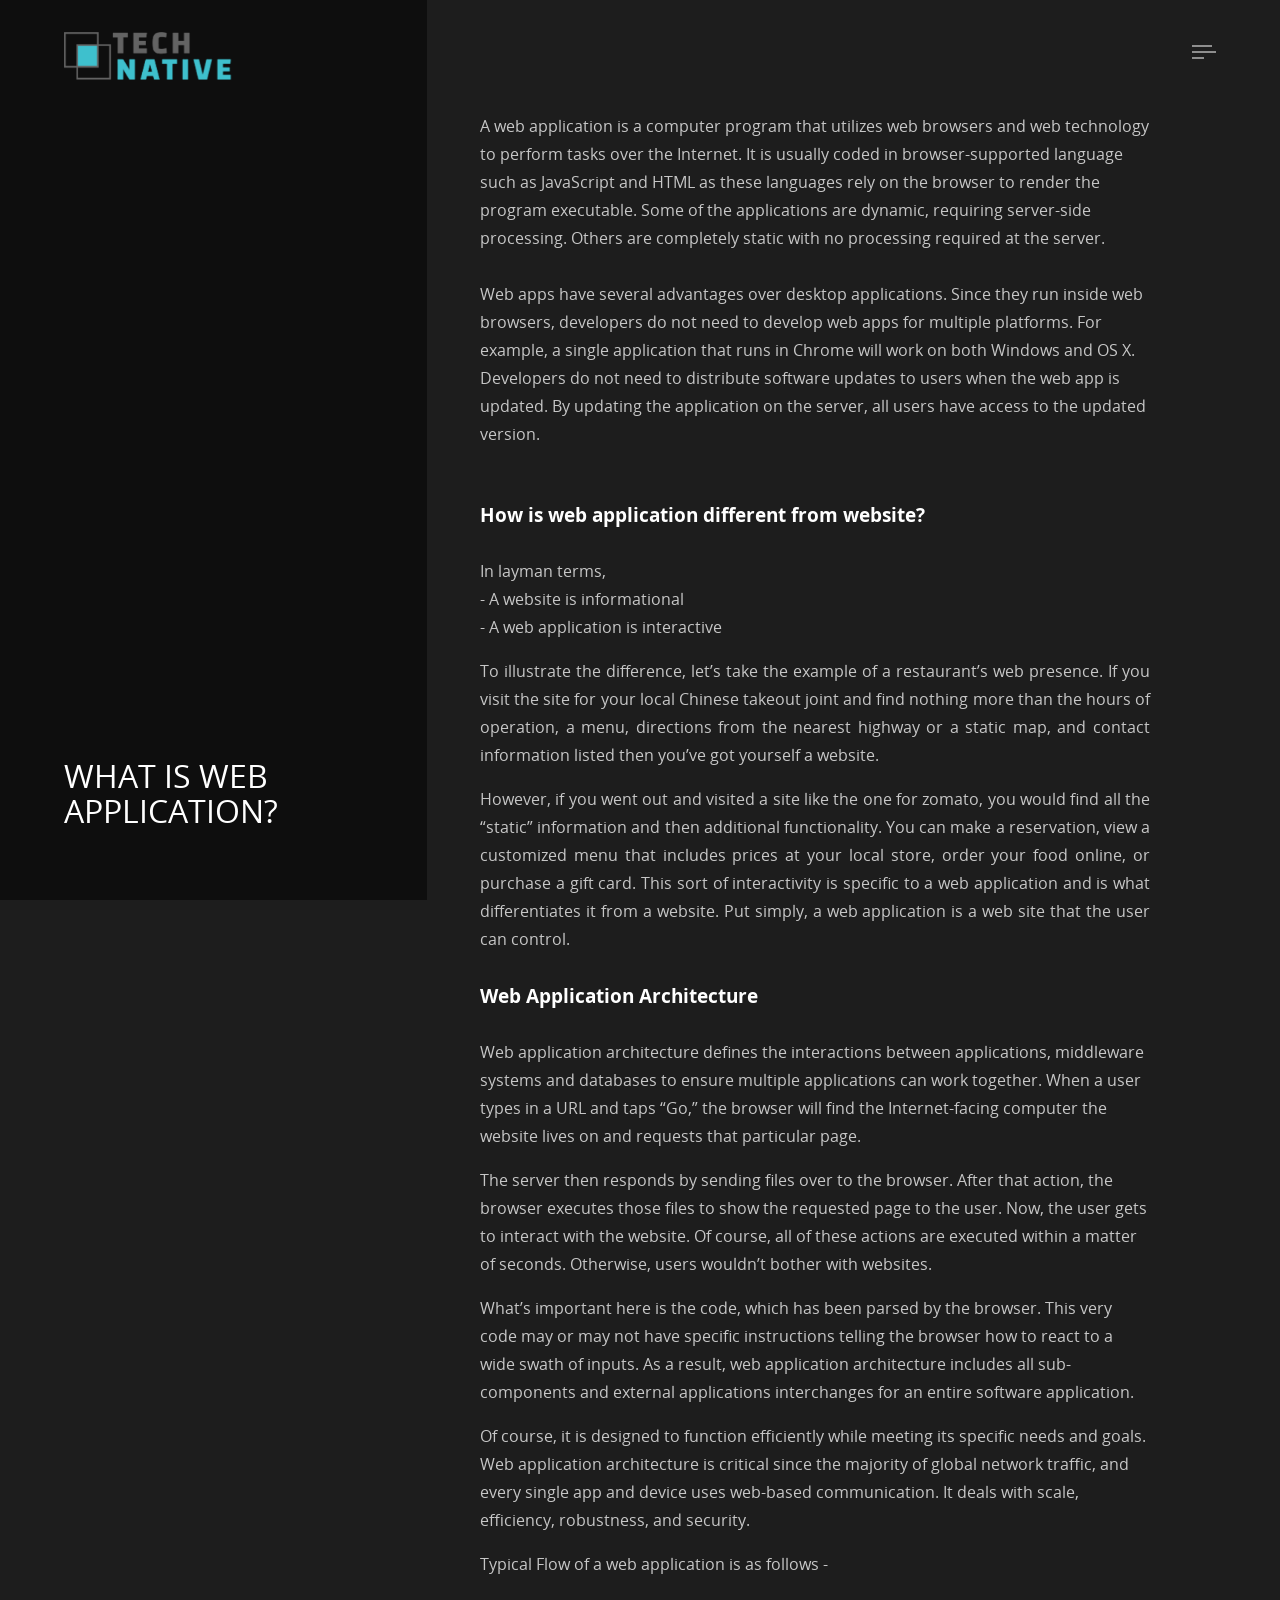
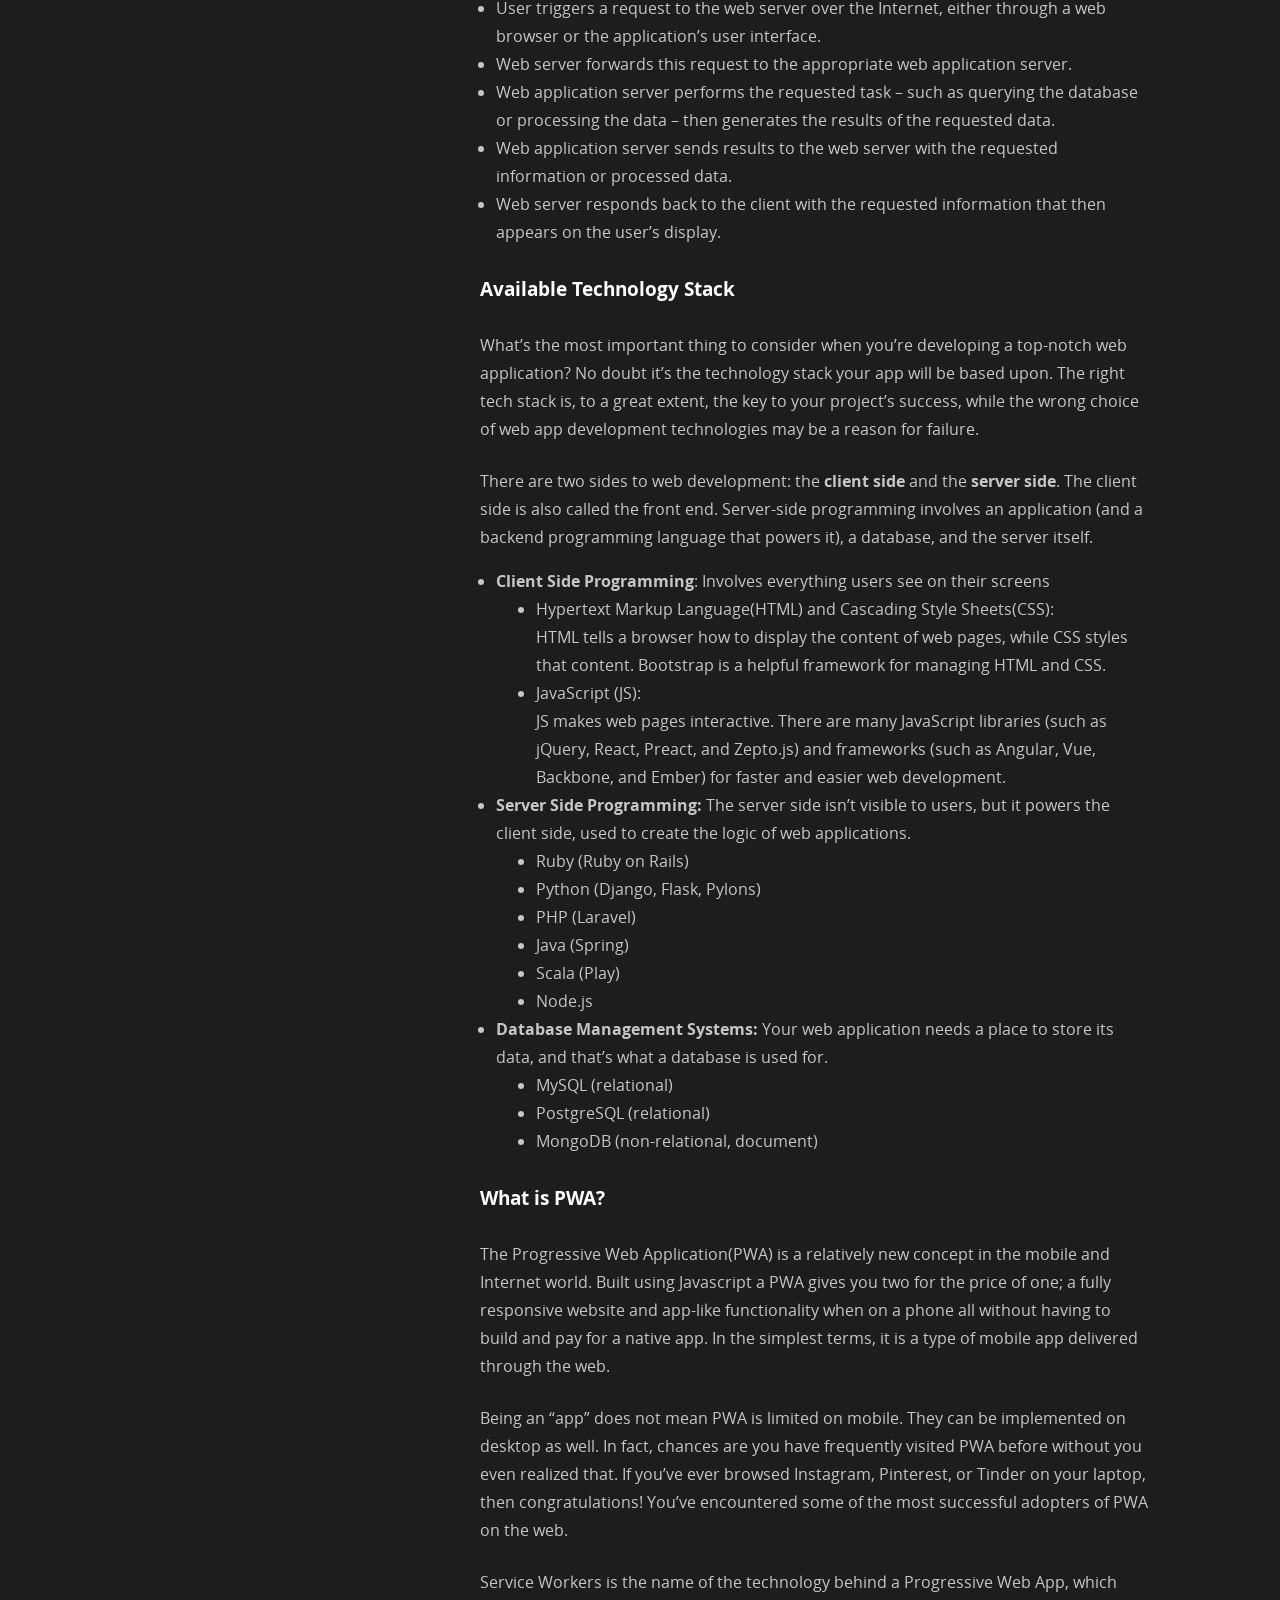
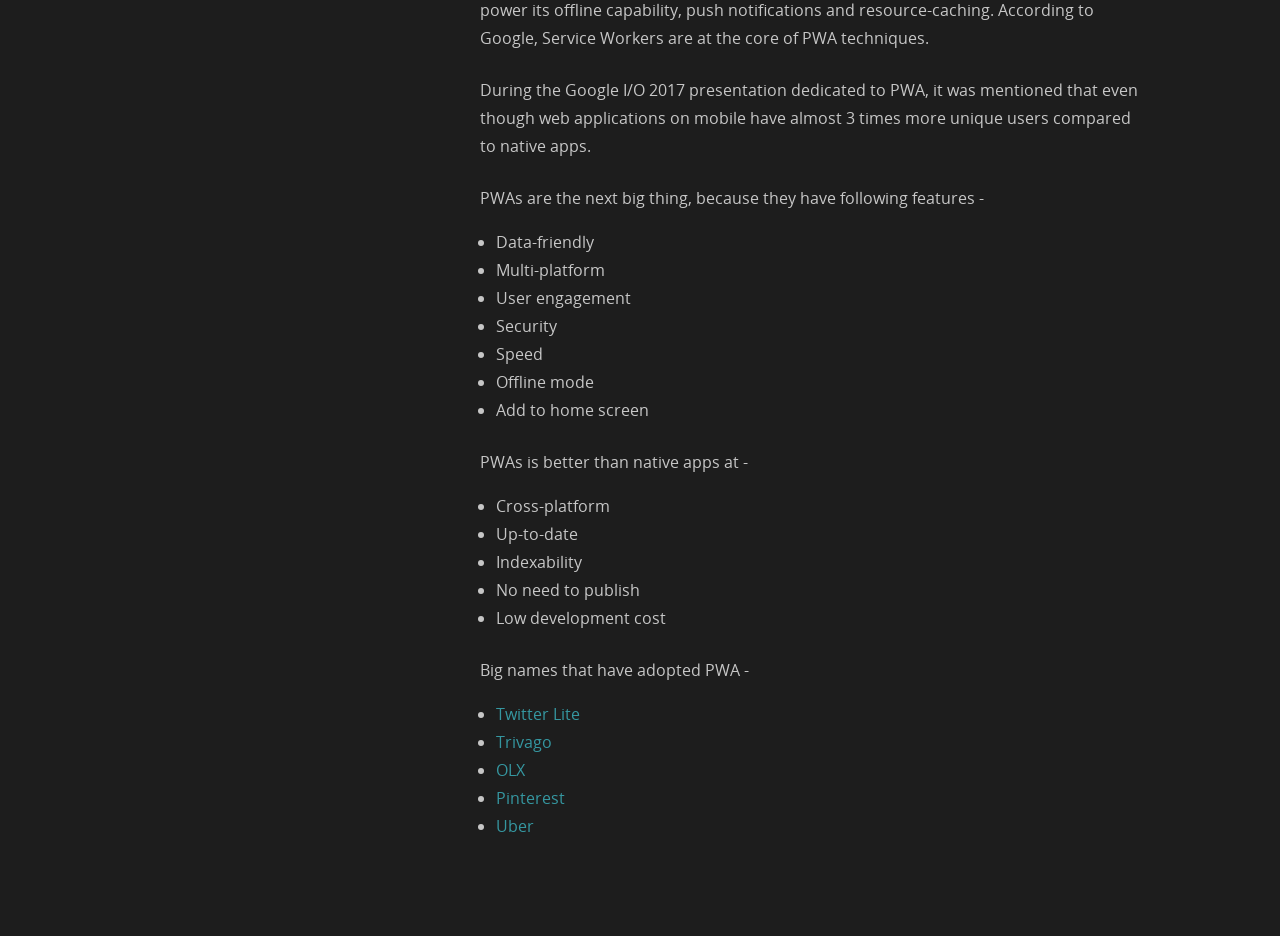
==== blog.html @ 61de02d7 "blog added. other css changes done" ====
<!doctype html>
<!--
Website By Miradontsoa / MiVFX
http://twitter.com/miradontsoa
http://miradontsoa.com
-->

<html class="no-js" lang="en">

<head>
  <meta http-equiv="content-type" content="text/html; charset=UTF-8">

  <!-- Page Title Here -->
  <title>TECHNATIVE</title>

  <!-- Meta -->
  <!-- Page Description Here -->
  <meta name="description" content="A beautiful and creative portfolio template. It is mobile friend (responsive) and comes with smooth animations">

  <!-- Disable screen scaling-->
  <meta name="viewport" content="width=device-width, user-scalable=no, initial-scale=1, maximum-scale=1, user-scalable=0">

  <!-- Twitter Meta -->
  <meta name="twitter:site" content="@miradontsoa">
  <meta name="twitter:creator" content="@miradontsoa">
  <meta name="twitter:card" content="summary">
  <meta name="twitter:title" content="Page Title">
  <meta name="twitter:description" content="Description of the page">
  <meta name="twitter:image" content="/img/bg-default.jpg">

  <!-- Facebook Meta -->
  <meta property="og:url" content="your website url here">
  <meta property="og:title" content="Page Title">
  <meta property="og:description" content="Description of the page">
  <meta property="og:type" content="website">
  <meta property="og:image" content="/img/bg-default.jpg">
  <meta property="og:image:secure_url" content="/img/bg-default.jpg">
  <meta property="og:image:type" content="image/jpg">
  <meta property="og:image:width" content="1200">
  <meta property="og:image:height" content="630">

  <!-- Place favicon.ico and apple-touch-icon(s) in the root directory -->
  <link rel="shortcut icon" href="img/favicon.ico" type="image/x-icon" />

  <!-- Web fonts and Web Icons -->
  <link rel="stylesheet" href="./fonts/opensans/stylesheet.css">
  <link rel="stylesheet" href="./fonts/bebas/stylesheet.css">
  <link rel="stylesheet" href="./fonts/ionicons.min.css">
  <link rel="stylesheet" href="./fonts/font-awesome.min.css">

  <!-- Vendor CSS style -->
  <link rel="stylesheet" href="./css/pageloader.css">

  <!-- Uncomment below to load individualy vendor CSS -->
  <link rel="stylesheet" href="./css/bootstrap.min.css">
  <link rel="stylesheet" href="./js/vendor/swiper.min.css">
  <link rel="stylesheet" href="./js/vendor/jquery.fullpage.min.css">
  <link rel="stylesheet" href="./js/vegas/vegas.min.css">

  <!-- Main CSS files -->
  <link rel="stylesheet" href="./css/main.css">

  <!-- add alt layout here -->
  <link rel="stylesheet" href="./css/style-default.css">

  <script src="./js/vendor/modernizr-2.7.1.min.js"></script>
</head>

<body id="menu" class="body-item">
  <!--[if lt IE 8]>
            <p class="browsehappy">You are using an <strong>outdated</strong> browser. Please <a href="http://browsehappy.com/">upgrade your browser</a> to improve your experience.</p>
        <![endif]-->

  <!-- Page Loader : just comment these lines to remove it -->
  <div class="page-loader" id="page-loader">
    <div>
      <div class="icon ion-spin"></div>
      <p>loading</p>
    </div>
  </div>

  <!-- BEGIN OF site header Menu -->
  <header class="page-header navbar page-header-alpha scrolled-white menu-right topmenu-right">

    <!-- Begin of menu icon toggler -->
    <button class="navbar-toggler site-menu-icon" id="navMenuIcon">
      <!-- Available class : menu-icon-dot / menu-icon-thick /menu-icon-random -->
      <span class="menu-icon menu-icon-random">
        <span class="bars">
          <span class="bar1"></span>
          <span class="bar2"></span>
          <span class="bar3"></span>
        </span>
      </span>
    </button>
    <!-- End of menu icon toggler -->

    <!-- Begin of logo/brand -->
    <a class="navbar-brand" href="index.html">
      <span class="logo">
        <img class="light-logo" src="img/logo.png" alt="Logo">
      </span>
      <!-- <span class="text">
        <span class="line">Simpleux</span>
        <span class="line sub">Portfolio Template</span>
      </span> -->
    </a>
    <!-- End of logo/brand -->

    <!-- begin of menu wrapper -->
    <div class="all-menu-wrapper" id="navbarMenu">
      <!-- Begin of top menu -->
      <!-- <nav class="navbar-topmenu"> -->
        <!-- Begin of CTA Actions, & Icons menu -->
        <!-- <ul class="navbar-nav navbar-nav-actions">
          <li class="nav-item">
            <a class="btn btn-outline-white btn-round" target="_blank" href="https://themeforest.net/item/simpleux-beautiful-creative-website-template-for-agency-business-and-portfolio/20863111">
              Buy Now
            </a>
          </li>
        </ul> -->
        <!-- End of CTA & Icons menu -->
      <!-- </nav> -->
      <!-- End of top menu -->

      <!-- Begin of hamburger mainmenu menu -->
      <nav class="navbar-mainmenu">
        <ul class="navbar-nav mr-auto">
          <li class="nav-item active">
            <a class="nav-link" href="index.html#home">Home
              <span class="sr-only">(current)</span>
            </a>
          </li>
          <li class="nav-item">
            <a class="nav-link" href="index.html#whoWeAre">Who We Are</a>
          </li>
          <li class="nav-item">
            <a class="nav-link" href="index.html#whatWeDo">What We Do</a>
          </li>
          <li class="nav-item">
            <a class="nav-link" href="index.html#howItWorks">How I.T. Works</a>
          </li>
          <li class="nav-item">
            <a class="nav-link" href="index.html#contact">Contact</a>
          </li>
        </ul>
      </nav>
      <!-- End of hamburger mainmenu menu -->

      <!-- Begin of sidebar nav menu params class: text-only / icon-only-->
      <!-- <nav class="navbar-sidebar icon-only">
        <ul class="navbar-nav" id="qmenu">
          <li class="nav-item" data-menuanchor="home">
            <a href="./index.html#home">
              <i class="icon ion-ios-home-outline"></i>
              <span class="txt">Home</span>
            </a>
          </li>
          <li class="nav-item" data-menuanchor="whoWeAre">
            <a href="./index.html#whoWeAre">
              <i class="icon ion-ios-information-outline"></i>
              <span class="txt">About</span>
            </a>
          </li>
          <li class="nav-item" data-menuanchor="whoWeAre">
            <a href="./index.html#contact">
              <i class="icon ion-ios-telephone-outline"></i>
              <span class="txt">Contact</span>
            </a>
          </li>
        </ul>
      </nav> -->
      <!-- End of sidebar nav menu -->
    </div>
    <!-- end of menu wrapper -->

  </header>
  <!-- END OF site header Menu-->

  <!-- BEGIN OF page main content -->
  <main class="page-main page-fullpage main-anim" id="itempage">

    <!-- Begin of list two side 1 section -->
    <div class="section section-twoside fp-auto-height-responsive section-item" data-section="item-alpha">
      <div class="section-cover-tier mask-black" style="background-image:url('./img/items/what_we_do.jpg')">
        <div style="z-index: 1;height: 100%;width: 100%;position: absolute;top: 0px;left: 0px;background: rgba(0, 0, 0, 0.5);">
          <div class="cover-content">
            <div class="title-desc">
              <h2 class="display-4 display-title" style="font-size:2rem; font-weight:initial; color:#ffffff">WHAT IS
                 WEB APPLICATION?</h2>
              <!-- <p>A Bootstrap 4 based UI kit framework. Use it to build modern and beautiful -->
                <!-- websites easily.</p> -->
            </div>
          </div>
        </div>
      </div>
      <!-- Begin of section wrapper -->
      <div class="section-wrapper largewidth">

        <!-- text or illustration order are manipulated via Bootstrap order-md-1, order-md-2 class -->


        <!-- begin of item -->
        <div class="item row">
          <!-- margi reservation -->
          <div class="col-12 col-md-4">
          </div>

          <!-- begin of text content -->
          <div class="col-12 col-md-8 center-vh">
            <!-- content -->
            <div class="section-content anim scrollable">

              <article class="article article-light">
                <div class="article-content">
                  <div class="wrapper">
                    <p>
                      A web application is a computer program that utilizes web browsers and web technology to perform tasks over the Internet. It is usually coded in browser-supported language such as JavaScript and HTML as these languages rely on the browser to render the program executable. Some of the applications are dynamic, requiring server-side processing. Others are completely static with no processing required at the server.<br/>
                      <br/>
                      Web apps have several advantages over desktop applications. Since they run inside web browsers, developers do not need to develop web apps for multiple platforms. For example, a single application that runs in Chrome will work on both Windows and OS X. Developers do not need to distribute software updates to users when the web app is updated. By updating the application on the server, all users have access to the updated version.
                      <!-- Let us be the clear partner of choice for your IT needs. -->
                      <!-- TechNative strives to help businesses drive revenues and reduce costs by becoming an extension of your team.<br/> -->
                      <!-- By adopting your Goals and providing you with complete Transparency, you have the right team at your side to accomplish your Business Objectives in a marketplace that is increasingly reliant on technology. -->
                    </p>
                    <!-- begin of illustation -->
                    <div class="item row justify-content-between mt-4">
                      <!-- img-frame-normal demo
                      <div class="col-12 center-vh">
                        <div class="section-content anim">
                          <div class="images text-center">
                            <div class="img-frame-normal">
                              <div class="img-1">
                                <img class="img" src="img/items/webApplication.png" alt="Image">
                              </div>
                            </div>
                          </div>
                        </div>
                      </div> -->

                    </div>
                    <!-- end of illustation -->

                    <h2 style="font-size:1.2rem;font-weight:bold;">How is web application different from website?</h2>
                    <div style="text-align:justify">
                      <p>
                        In layman terms,<br/>
                          - A website is informational<br/>
                          - A web application is interactive
                      </p>
                      <p>
                        To illustrate the difference, let’s take the example of a restaurant’s web presence. If you visit the site for your local Chinese takeout joint and find nothing more than the hours of operation, a menu, directions from the nearest highway or a static map, and contact information listed then you’ve got yourself a website.
                      </p>
                      <p>
                        However, if you went out and visited a site like the one for zomato, you would find all the “static” information and then additional functionality. You can make a reservation, view a customized menu that includes prices at your local store, order your food online, or purchase a gift card. This sort of interactivity is specific to a web application and is what differentiates it from a website. Put simply, a web application is a web site that the user can control.
                      </p>
                    </div>

                    <h2 style="font-size:1.2rem;font-weight:bold;">Web Application Architecture</h2>
                    <p class="m-t-0">
                      Web application architecture defines the interactions between applications, middleware systems and databases to ensure multiple applications can work together. When a user types in a URL and taps “Go,” the browser will find the Internet-facing computer the website lives on and requests that particular page.
                    </p>
                    <p class="m-t-0">
                      The server then responds by sending files over to the browser. After that action, the browser executes those files to show the requested page to the user. Now, the user gets to interact with the website. Of course, all of these actions are executed within a matter of seconds. Otherwise, users wouldn’t bother with websites.
                    </p>
                    <p class="m-t-0">
                      What’s important here is the code, which has been parsed by the browser. This very code may or may not have specific instructions telling the browser how to react to a wide swath of inputs. As a result, web application architecture includes all sub-components and external applications interchanges for an entire software application.
                    </p>
                    <p class="m-t-0">
                      Of course, it is designed to function efficiently while meeting its specific needs and goals. Web application architecture is critical since the majority of global network traffic, and every single app and device uses web-based communication. It deals with scale, efficiency, robustness, and security.
                    </p>
                    <p class="m-t-0">
                      Typical Flow of a web application is as follows -<br/>
                      <ul>
                        <li>User triggers a request to the web server over the Internet, either through a web browser or the application’s user interface.</li>
                        <li>Web server forwards this request to the appropriate web application server.</li>
                        <li>Web application server performs the requested task – such as querying the database or processing the data – then generates the results of the requested data.</li>
                        <li>Web application server sends results to the web server with the requested information or processed data.</li>
                        <li>Web server responds back to the client with the requested information that then appears on the user’s display.</li>
                      </ul>
                    </p>
                    <h2 style="font-size:1.2rem;font-weight:bold;">Available Technology Stack</h2>
                    <p>
                      What’s the most important thing to consider when you’re developing a top-notch web application? No doubt it’s the technology stack your app will be based upon. The right tech stack is, to a great extent, the key to your project’s success, while the wrong choice of web app development technologies may be a reason for failure.
                    </p>
                    <p>
                      There are two sides to web development: the <span style="font-weight:bold">client side</span> and the <span style="font-weight:bold">server side</span>. The client side is also called the front end. Server-side programming involves an application (and a backend programming language that powers it), a database, and the server itself.
                      <ul>
                        <li><span style="font-weight:bold;">Client Side Programming</span>: Involves everything users see on their screens
                          <ol>
                            <li>Hypertext Markup Language(HTML) and Cascading Style Sheets(CSS):<br/>
                              HTML tells a browser how to display the content of web pages, while CSS styles that content. Bootstrap is a helpful framework for managing HTML and CSS.
                            </li>
                            <li>JavaScript (JS):<br/>
                              JS makes web pages interactive. There are many JavaScript libraries (such as jQuery, React, Preact, and Zepto.js) and frameworks (such as Angular, Vue, Backbone, and Ember) for faster and easier web development.
                            </li>
                          </ol>
                        </li>
                        <li><span style="font-weight:bold;">Server Side Programming:</span> The server side isn’t visible to users, but it powers the client side, used to create the logic of web applications.
                          <ol>
                            <li>Ruby (Ruby on Rails)</li>
                            <li>Python (Django, Flask, Pylons)</li>
                            <li>PHP (Laravel)</li>
                            <li>Java (Spring)</li>
                            <li>Scala (Play)</li>
                            <li>Node.js</li>
                          </ol>
                        </li>
                        <li><span style="font-weight:bold;">Database Management Systems: </span>Your web application needs a place to store its data, and that’s what a database is used for.
                          <ol>
                            <li>MySQL (relational)</li>
                            <li>PostgreSQL (relational)</li>
                            <li>MongoDB (non-relational, document)</li>
                          </ol>
                        </li>
                      </ul>
                    </p>
                    <h2 style="font-size:1.2rem;font-weight:bold;">What is PWA?</h2>
                    <p>
                      The Progressive Web Application(PWA) is a relatively new concept in the mobile and Internet world. Built using Javascript a PWA gives you two for the price of one; a fully responsive website and app-like functionality when on a phone all without having to build and pay for a native app. In the simplest terms, it is a type of mobile app delivered through the web.
                    </p>
                    <p>
                      Being an “app” does not mean PWA is limited on mobile. They can be implemented on desktop as well. In fact, chances are you have frequently visited PWA before without you even realized that. If you’ve ever browsed Instagram, Pinterest, or Tinder on your laptop, then congratulations! You’ve encountered some of the most successful adopters of PWA on the web.
                    </p>
                    <p>
                      Service Workers is the name of the technology behind a Progressive Web App, which power its offline capability, push notifications and resource-caching. According to Google, Service Workers are at the core of PWA techniques.
                    </p>
                    <p>
                      During the Google I/O 2017 presentation dedicated to PWA, it was mentioned that even though web applications on mobile have almost 3 times more unique users compared to native apps.
                    </p>
                    <p>PWAs are the next big thing, because they have following features -
                      <ul>
                        <li>Data-friendly</li>
                        <li>Multi-platform</li>
                        <li>User engagement</li>
                        <li>Security</li>
                        <li>Speed</li>
                        <li>Offline mode</li>
                        <li>Add to home screen</li>
                      </ul>
                    </p>
                    <p>PWAs is better than native apps at -
                      <ul>
                        <li>Cross-platform</li>
                        <li>Up-to-date</li>
                        <li>Indexability</li>
                        <li>No need to publish</li>
                        <li>Low development cost</li>
                      </ul>
                    </p>
                    <p>Big names that have adopted PWA -
                      <ul>
                        <li><a target="_blank" href="http://mobile.twitter.com/">Twitter Lite</li>
                        <li><a target="_blank" href="https://trivago.com/">Trivago</li>
                        <li><a target="_blank" href="https://m.olx.com/">OLX</li>
                        <li><a target="_blank" href="https://pinterest.com/">Pinterest</li>
                        <li><a target="_blank" href="https://m.uber.com/">Uber</li>
                      </ul>
                    </p>
                  </div>
                </div>
              </article>

            </div>
          </div>
          <!-- end of text content -->
        </div>
        <!-- end of item -->

      </div>
      <!-- End of section wrapper -->
    </div>
    <!-- End of list two side 1 section -->
  </main>
  <!-- END OF page main content -->



  <!-- scripts -->
  <!-- All Javascript plugins goes here -->
  <script src="./js/vendor/jquery-1.12.4.min.js"></script>

  <!-- All vendor scripts -->
  <script src="./js/vendor/scrolloverflow.min.js"></script>
  <script src="./js/vendor/all.js"></script>
  <script src="./js/particlejs/particles.min.js"></script>

  <!-- Countdown script -->
  <script src="./js/jquery.downCount.js"></script>

  <!-- Form script -->
  <script src="./js/form_script.js"></script>

  <!-- Javascript main files -->
  <script src="./js/main.js"></script>


</body>

</html>
---- fonts/opensans/stylesheet.css ----
/*OpenSans Font*/

@font-face {
    font-family: 'Opensans';
    src: url('OpenSans-Bold-webfont.eot');
    src: url('OpenSans-Bold-webfont.eot?#iefix') format('embedded-opentype'),
         url('OpenSans-Bold-webfont.woff') format('woff'),
         url('OpenSans-Bold-webfont.ttf') format('truetype'),
         url('OpenSans-Bold-webfont.svg#open_sansbold') format('svg');
    font-weight: bold;
    font-style: normal;
}


@font-face {
    font-family: 'Opensans';
    src: url('opensans-light-webfont.eot');
    src: url('opensans-light-webfont.eot?#iefix') format('embedded-opentype'),
         url('opensans-light-webfont.woff') format('woff'),
         url('opensans-light-webfont.ttf') format('truetype'),
         url('opensans-light-webfont.svg#open_sanslight') format('svg');
    font-weight: 300;
    font-style: normal;

}
@font-face {
    font-family: 'Open Sans';
    src: url('opensans-regular-webfont.eot');
    src: url('opensans-regular-webfont.eot?#iefix') format('embedded-opentype'),
         url('opensans-regular-webfont.woff') format('woff'),
         url('opensans-regular-webfont.ttf') format('truetype'),
         url('opensans-regular-webfont.svg#open_sansregular') format('svg');
    font-weight: normal;
    font-style: normal;
}

@font-face {
    font-family: 'Open Sans';
    src: url('opensans-light-webfont.eot');
    src: url('opensans-light-webfont.eot?#iefix') format('embedded-opentype'),
         url('opensans-light-webfont.woff') format('woff'),
         url('opensans-light-webfont.ttf') format('truetype'),
         url('opensans-light-webfont.svg#open_sanslight') format('svg');
    font-weight: 300;
    font-style: normal;

}
@font-face {
    font-family: 'Open Sans';
    src: url('opensans-regular-webfont.eot');
    src: url('opensans-regular-webfont.eot?#iefix') format('embedded-opentype'),
         url('opensans-regular-webfont.woff') format('woff'),
         url('opensans-regular-webfont.ttf') format('truetype'),
         url('opensans-regular-webfont.svg#open_sansregular') format('svg');
    font-weight: normal;
    font-style: normal;
}
@font-face {
    font-family: 'Open Sans';
    src: url('OpenSans-Bold-webfont.eot');
    src: url('OpenSans-Bold-webfont.eot?#iefix') format('embedded-opentype'),
         url('OpenSans-Bold-webfont.woff') format('woff'),
         url('OpenSans-Bold-webfont.ttf') format('truetype'),
         url('OpenSans-Bold-webfont.svg#open_sansbold') format('svg');
    font-weight: bold;
    font-style: normal;
}

/*
@font-face {
    font-family: 'OpenSans';
    src: url('opensans-light-webfont.eot');
    src: url('opensans-light-webfont.eot?#iefix') format('embedded-opentype'),
         url('opensans-light-webfont.woff') format('woff'),
         url('opensans-light-webfont.ttf') format('truetype'),
         url('opensans-light-webfont.svg#open_sanslight') format('svg');
    font-weight: 100;
    font-style: normal;

}

@font-face {
    font-family: 'OpenSans';
    src: url('opensans-regular-webfont.eot');
    src: url('opensans-regular-webfont.eot?#iefix') format('embedded-opentype'),
         url('opensans-regular-webfont.woff') format('woff'),
         url('opensans-regular-webfont.ttf') format('truetype'),
         url('opensans-regular-webfont.svg#open_sansregular') format('svg');
    font-weight: normal;
    font-style: normal;
}

@font-face {
    font-family: 'OpenSans';
    src: url('OpenSans-Bold-webfont.eot');
    src: url('OpenSans-Bold-webfont.eot?#iefix') format('embedded-opentype'),
         url('OpenSans-Bold-webfont.woff') format('woff'),
         url('OpenSans-Bold-webfont.ttf') format('truetype'),
         url('OpenSans-Bold-webfont.svg#open_sansbold') format('svg');
    font-weight: bold;
    font-style: normal;
}

@font-face {
    font-family: 'OpenSans';
    src: url('OpenSans-ExtraBold-webfont.eot');
    src: url('OpenSans-ExtraBold-webfont.eot?#iefix') format('embedded-opentype'),
         url('OpenSans-ExtraBold-webfont.woff') format('woff'),
         url('OpenSans-ExtraBold-webfont.ttf') format('truetype'),
         url('OpenSans-ExtraBold-webfont.svg#open_sansextrabold') format('svg');
    font-weight: 900;
    font-style: normal;
}*/
---- fonts/bebas/stylesheet.css ----
/* Generated by Font Squirrel (http://www.fontsquirrel.com) on May 20, 2014 */



@font-face {
    font-family: 'Bebas Neue';
    src: url('bebasneue_bold-webfont.eot');
    src: url('bebasneue_bold-webfont.eot?#iefix') format('embedded-opentype'),
         url('bebasneue_bold-webfont.woff') format('woff'),
         url('bebasneue_bold-webfont.ttf') format('truetype'),
         url('bebasneue_bold-webfont.svg#bebas_neuebold') format('svg');
    font-weight: bold;
    font-style: normal;

}




@font-face {
    font-family: 'Bebas Neue';
    src: url('bebasneue_book-webfont.eot');
    src: url('bebasneue_book-webfont.eot?#iefix') format('embedded-opentype'),
         url('bebasneue_book-webfont.woff') format('woff'),
         url('bebasneue_book-webfont.ttf') format('truetype'),
         url('bebasneue_book-webfont.svg#bebas_neuebook') format('svg');
    font-weight: 200;
    font-style: normal;

}




@font-face {
    font-family: 'Bebas Neue';
    src: url('bebasneue_light-webfont.eot');
    src: url('bebasneue_light-webfont.eot?#iefix') format('embedded-opentype'),
         url('bebasneue_light-webfont.woff') format('woff'),
         url('bebasneue_light-webfont.ttf') format('truetype'),
         url('bebasneue_light-webfont.svg#bebas_neuelight') format('svg');
    font-weight: 300;
    font-style: normal;

}

@font-face {
    font-family: 'Bebas Neue';
    src: url('bebasneue_regular-webfont.eot');
    src: url('bebasneue_regular-webfont.eot?#iefix') format('embedded-opentype'),
         url('bebasneue_regular-webfont.woff') format('woff'),
         url('bebasneue_regular-webfont.ttf') format('truetype'),
         url('bebasneue_regular-webfont.svg#bebas_neue_regularregular') format('svg');
    font-weight: normal;
    font-style: normal;

}




@font-face {
    font-family: 'Bebas Neue';
    src: url('bebasneue_thin-webfont.eot');
    src: url('bebasneue_thin-webfont.eot?#iefix') format('embedded-opentype'),
         url('bebasneue_thin-webfont.woff') format('woff'),
         url('bebasneue_thin-webfont.ttf') format('truetype'),
         url('bebasneue_thin-webfont.svg#bebas_neuethin') format('svg');
    font-weight: 100;
    font-style: normal;

}
---- css/pageloader.css ----
/*----------------------------------------------------------------------
Page loader CSS BY HighHay

USAGE:
------
- Add this as an external CSS file and put it before other css links inside
html file
- Add the following tag inside HTML file :
<div class='page-loader'>
    <div><i class='fa fa-spinner  fa-spin'></i><p>loading</p></div>
</div>
------------------------------------------------------------------------*/
.page-loader{
    position: fixed;
    z-index: 200;
    width: 100%;
    height: 100%;
    top:0;
    left:0;
    background: #fff;
    display: block;  
    
}
.page-loader .fa{
    font-size: 2.5rem;
}
.page-loader,
.page-loader.visible{
    -webkit-transition: 0.6s;
    -ms-transition: 0.6s;
    -moz-transition: 0.6s;
    transition: 0.6s;
    opacity: 1;
    visibility: visible;    
}
.page-loader.p-hidden{
    visibility: hidden;
    opacity: 0;
}
    .page-loader div{
        position: absolute;
        top:50%;
        width: 100%;
        text-align: center;
        color: #1d1d1d;
        margin-top: -50px;
    	display: block; 
    }
		.page-loader div .icon{
			display: inline-block;
			margin-left: -20px;
            left: 50%;
			width: 40px;
			height: 40px;
			content: "";
			background: #1d1d1d;
			border-radius: 100px;
			border: 8px solid #fff;
			border-top-color: rgba(255, 255, 255, 0.58);
			border-bottom-color: rgba(255, 255, 255, 0.58);
		}
        .page-loader div p{
            margin-top: 100px;
            font-size: 14px;
            color: #555;
            letter-spacing: 1em;
            padding-left: 1em;
            text-transform: uppercase;
/*			font-family: 'Montserrat';*/
			font-family: 'Roboto', 'Helvetica', sans-serif;
			font-weight: bold;
        }
---- js/vegas/vegas.min.css ----
/*
	vegas vieo background
*/
.vegas-overlay,.vegas-slide,.vegas-slide-inner,.vegas-timer,.vegas-wrapper{position:absolute;top:0;left:0;bottom:0;right:0;overflow:hidden;border:none;padding:0;margin:0}.vegas-overlay{opacity:.5;background:url(overlays/02.png) center center}.vegas-timer{top:auto;bottom:0;height:2px}.vegas-timer-progress{width:0;height:100%;background:#fff;-webkit-transition:width ease-out;transition:width ease-out}.vegas-timer-running .vegas-timer-progress{width:100%}.vegas-slide,.vegas-slide-inner{margin:0;padding:0;background:center center no-repeat;-webkit-transform:translateZ(0);transform:translateZ(0)}body .vegas-container{overflow:hidden!important;position:relative}.vegas-video{min-width:100%;min-height:100%;width:auto;height:auto}body.vegas-container{overflow:auto;position:static;z-index:-2}body.vegas-container>.vegas-overlay,body.vegas-container>.vegas-slide,body.vegas-container>.vegas-timer{position:fixed;z-index:-1}:root body.vegas-container>.vegas-overlay,:root body.vegas-container>.vegas-slide,_::full-page-media,_:future{bottom:-76px}.vegas-transition-fade,.vegas-transition-fade2{opacity:0}.vegas-transition-fade-in,.vegas-transition-fade2-in{opacity:1}.vegas-transition-fade2-out{opacity:0}.vegas-transition-blur,.vegas-transition-blur2{opacity:0;-webkit-filter:blur(32px);filter:blur(32px)}.vegas-transition-blur-in,.vegas-transition-blur2-in{opacity:1;-webkit-filter:blur(0px);filter:blur(0px)}.vegas-transition-blur2-out{opacity:0}.vegas-transition-flash,.vegas-transition-flash2{opacity:0;-webkit-filter:brightness(25);filter:brightness(25)}.vegas-transition-flash-in,.vegas-transition-flash2-in{opacity:1;-webkit-filter:brightness(1);filter:brightness(1)}.vegas-transition-flash2-out{opacity:0;-webkit-filter:brightness(25);filter:brightness(25)}.vegas-transition-negative,.vegas-transition-negative2{opacity:0;-webkit-filter:invert(100%);filter:invert(100%)}.vegas-transition-negative-in,.vegas-transition-negative2-in{opacity:1;-webkit-filter:invert(0);filter:invert(0)}.vegas-transition-negative2-out{opacity:0;-webkit-filter:invert(100%);filter:invert(100%)}.vegas-transition-burn,.vegas-transition-burn2{opacity:0;-webkit-filter:contrast(1000%) saturate(1000%);filter:contrast(1000%) saturate(1000%)}.vegas-transition-burn-in,.vegas-transition-burn2-in{opacity:1;-webkit-filter:contrast(100%) saturate(100%);filter:contrast(100%) saturate(100%)}.vegas-transition-burn2-out{opacity:0;-webkit-filter:contrast(1000%) saturate(1000%);filter:contrast(1000%) saturate(1000%)}.vegas-transition-slideLeft,.vegas-transition-slideLeft2{-webkit-transform:translateX(100%);-ms-transform:translateX(100%);transform:translateX(100%)}.vegas-transition-slideLeft-in,.vegas-transition-slideLeft2-in{-webkit-transform:translateX(0%);-ms-transform:translateX(0%);transform:translateX(0%)}.vegas-transition-slideLeft2-out,.vegas-transition-slideRight,.vegas-transition-slideRight2{-webkit-transform:translateX(-100%);-ms-transform:translateX(-100%);transform:translateX(-100%)}.vegas-transition-slideRight-in,.vegas-transition-slideRight2-in{-webkit-transform:translateX(0%);-ms-transform:translateX(0%);transform:translateX(0%)}.vegas-transition-slideRight2-out{-webkit-transform:translateX(100%);-ms-transform:translateX(100%);transform:translateX(100%)}.vegas-transition-slideUp,.vegas-transition-slideUp2{-webkit-transform:translateY(100%);-ms-transform:translateY(100%);transform:translateY(100%)}.vegas-transition-slideUp-in,.vegas-transition-slideUp2-in{-webkit-transform:translateY(0%);-ms-transform:translateY(0%);transform:translateY(0%)}.vegas-transition-slideDown,.vegas-transition-slideDown2,.vegas-transition-slideUp2-out{-webkit-transform:translateY(-100%);-ms-transform:translateY(-100%);transform:translateY(-100%)}.vegas-transition-slideDown-in,.vegas-transition-slideDown2-in{-webkit-transform:translateY(0%);-ms-transform:translateY(0%);transform:translateY(0%)}.vegas-transition-slideDown2-out{-webkit-transform:translateY(100%);-ms-transform:translateY(100%);transform:translateY(100%)}.vegas-transition-zoomIn,.vegas-transition-zoomIn2{-webkit-transform:scale(0);-ms-transform:scale(0);transform:scale(0);opacity:0}.vegas-transition-zoomIn-in,.vegas-transition-zoomIn2-in{-webkit-transform:scale(1);-ms-transform:scale(1);transform:scale(1);opacity:1}.vegas-transition-zoomIn2-out,.vegas-transition-zoomOut,.vegas-transition-zoomOut2{-webkit-transform:scale(2);-ms-transform:scale(2);transform:scale(2);opacity:0}.vegas-transition-zoomOut-in,.vegas-transition-zoomOut2-in{-webkit-transform:scale(1);-ms-transform:scale(1);transform:scale(1);opacity:1}.vegas-transition-zoomOut2-out{-webkit-transform:scale(0);-ms-transform:scale(0);transform:scale(0);opacity:0}.vegas-transition-swirlLeft,.vegas-transition-swirlLeft2{-webkit-transform:scale(2) rotate(35deg);-ms-transform:scale(2) rotate(35deg);transform:scale(2) rotate(35deg);opacity:0}.vegas-transition-swirlLeft-in,.vegas-transition-swirlLeft2-in{-webkit-transform:scale(1) rotate(0deg);-ms-transform:scale(1) rotate(0deg);transform:scale(1) rotate(0deg);opacity:1}.vegas-transition-swirlLeft2-out,.vegas-transition-swirlRight,.vegas-transition-swirlRight2{-webkit-transform:scale(2) rotate(-35deg);-ms-transform:scale(2) rotate(-35deg);transform:scale(2) rotate(-35deg);opacity:0}.vegas-transition-swirlRight-in,.vegas-transition-swirlRight2-in{-webkit-transform:scale(1) rotate(0deg);-ms-transform:scale(1) rotate(0deg);transform:scale(1) rotate(0deg);opacity:1}.vegas-transition-swirlRight2-out{-webkit-transform:scale(2) rotate(35deg);-ms-transform:scale(2) rotate(35deg);transform:scale(2) rotate(35deg);opacity:0}.vegas-animation-kenburns{-webkit-animation:kenburns ease-out;animation:kenburns ease-out}@-webkit-keyframes kenburns{0%{-webkit-transform:scale(1.5);transform:scale(1.5)}100%{-webkit-transform:scale(1);transform:scale(1)}}@keyframes kenburns{0%{-webkit-transform:scale(1.5);transform:scale(1.5)}100%{-webkit-transform:scale(1);transform:scale(1)}}.vegas-animation-kenburnsUp{-webkit-animation:kenburnsUp ease-out;animation:kenburnsUp ease-out}@-webkit-keyframes kenburnsUp{0%{-webkit-transform:scale(1.5) translate(0,10%);transform:scale(1.5) translate(0,10%)}100%{-webkit-transform:scale(1) translate(0,0);transform:scale(1) translate(0,0)}}@keyframes kenburnsUp{0%{-webkit-transform:scale(1.5) translate(0,10%);transform:scale(1.5) translate(0,10%)}100%{-webkit-transform:scale(1) translate(0,0);transform:scale(1) translate(0,0)}}.vegas-animation-kenburnsDown{-webkit-animation:kenburnsDown ease-out;animation:kenburnsDown ease-out}@-webkit-keyframes kenburnsDown{0%{-webkit-transform:scale(1.5) translate(0,-10%);transform:scale(1.5) translate(0,-10%)}100%{-webkit-transform:scale(1) translate(0,0);transform:scale(1) translate(0,0)}}@keyframes kenburnsDown{0%{-webkit-transform:scale(1.5) translate(0,-10%);transform:scale(1.5) translate(0,-10%)}100%{-webkit-transform:scale(1) translate(0,0);transform:scale(1) translate(0,0)}}.vegas-animation-kenburnsLeft{-webkit-animation:kenburnsLeft ease-out;animation:kenburnsLeft ease-out}@-webkit-keyframes kenburnsLeft{0%{-webkit-transform:scale(1.5) translate(10%,0);transform:scale(1.5) translate(10%,0)}100%{-webkit-transform:scale(1) translate(0,0);transform:scale(1) translate(0,0)}}@keyframes kenburnsLeft{0%{-webkit-transform:scale(1.5) translate(10%,0);transform:scale(1.5) translate(10%,0)}100%{-webkit-transform:scale(1) translate(0,0);transform:scale(1) translate(0,0)}}.vegas-animation-kenburnsRight{-webkit-animation:kenburnsRight ease-out;animation:kenburnsRight ease-out}@-webkit-keyframes kenburnsRight{0%{-webkit-transform:scale(1.5) translate(-10%,0);transform:scale(1.5) translate(-10%,0)}100%{-webkit-transform:scale(1) translate(0,0);transform:scale(1) translate(0,0)}}@keyframes kenburnsRight{0%{-webkit-transform:scale(1.5) translate(-10%,0);transform:scale(1.5) translate(-10%,0)}100%{-webkit-transform:scale(1) translate(0,0);transform:scale(1) translate(0,0)}}.vegas-animation-kenburnsUpLeft{-webkit-animation:kenburnsUpLeft ease-out;animation:kenburnsUpLeft ease-out}@-webkit-keyframes kenburnsUpLeft{0%{-webkit-transform:scale(1.5) translate(10%,10%);transform:scale(1.5) translate(10%,10%)}100%{-webkit-transform:scale(1) translate(0,0);transform:scale(1) translate(0,0)}}@keyframes kenburnsUpLeft{0%{-webkit-transform:scale(1.5) translate(10%,10%);transform:scale(1.5) translate(10%,10%)}100%{-webkit-transform:scale(1) translate(0,0);transform:scale(1) translate(0,0)}}.vegas-animation-kenburnsUpRight{-webkit-animation:kenburnsUpRight ease-out;animation:kenburnsUpRight ease-out}@-webkit-keyframes kenburnsUpRight{0%{-webkit-transform:scale(1.5) translate(-10%,10%);transform:scale(1.5) translate(-10%,10%)}100%{-webkit-transform:scale(1) translate(0,0);transform:scale(1) translate(0,0)}}@keyframes kenburnsUpRight{0%{-webkit-transform:scale(1.5) translate(-10%,10%);transform:scale(1.5) translate(-10%,10%)}100%{-webkit-transform:scale(1) translate(0,0);transform:scale(1) translate(0,0)}}.vegas-animation-kenburnsDownLeft{-webkit-animation:kenburnsDownLeft ease-out;animation:kenburnsDownLeft ease-out}@-webkit-keyframes kenburnsDownLeft{0%{-webkit-transform:scale(1.5) translate(10%,-10%);transform:scale(1.5) translate(10%,-10%)}100%{-webkit-transform:scale(1) translate(0,0);transform:scale(1) translate(0,0)}}@keyframes kenburnsDownLeft{0%{-webkit-transform:scale(1.5) translate(10%,-10%);transform:scale(1.5) translate(10%,-10%)}100%{-webkit-transform:scale(1) translate(0,0);transform:scale(1) translate(0,0)}}.vegas-animation-kenburnsDownRight{-webkit-animation:kenburnsDownRight ease-out;animation:kenburnsDownRight ease-out}@-webkit-keyframes kenburnsDownRight{0%{-webkit-transform:scale(1.5) translate(-10%,-10%);transform:scale(1.5) translate(-10%,-10%)}100%{-webkit-transform:scale(1) translate(0,0);transform:scale(1) translate(0,0)}}@keyframes kenburnsDownRight{0%{-webkit-transform:scale(1.5) translate(-10%,-10%);transform:scale(1.5) translate(-10%,-10%)}100%{-webkit-transform:scale(1) translate(0,0);transform:scale(1) translate(0,0)}}
---- css/main.css ----
/*-----------------------------------------------------------------
[Legal Notice]

Copyright (c) Miradontsoa
Website Template by miradontsoa
http://highhay.com
http://miradontsoa.com
-------------------------------------------------------------------*/
/*------------------------------------------------------------------
[Table of contents]
/** CSS Reference
    0. Base Style
	1. Components
		1.1 form, button, input
		1.2 Layout
		1.3 Grid / list / slider / gallery
		1.4 Menu / menu-header / nav
		1.5 . Additional UI
	2. Page Header / .page-header
	3. Page Footer / .page-footer
	4. Pages / .page-main
	5. Sections / .section
		5.1 Default layout / .section
		5.2 Home screen / .section-home
	6. Helper classes / Responsiveness
		6.1 Helper classes
		6.2 Responsiveness

	Sample hooks to altering this css file can be found in "style-colorX.css" file

**/
/*----------
[Colors]
    text color : #FFFFFF, #FFF
	primary : #D1335B
	secondary : #3f4b62
	black : #1d1d1d
	white : #ffffff
	blue : #037FD5
[Typography]
	font-family :
	-  sans-serif Segoe UI / Roboto / Open sans / Helvetica with fallback to system-ui fonts
*/
.text-black {
  color: #1d1d1d !important; }

.text-primary {
  color: #D1335B !important; }

.text-secondary {
  color: #3f4b62 !important; }

.text-white {
  color: #ffffff !important; }

.text-black {
  color: #1d1d1d !important; }

/* 0. Base style */
/* 0.1 Initializer */
/* 0.0 Tag/Classes Initailization */
audio,
canvas,
img,
svg,
video {
  vertical-align: middle; }

.browsehappy {
  margin: 0.2em 0;
  background: #ccc;
  color: #000;
  padding: 0.2em 0; }

body {
  font-family: "Open Sans", "Proxima Nova ", "Segoe UI", "Opensans", "Roboto", "Helvetica", -apple-system, system-ui, BlinkMacSystemFont, sans-serif;
  font-size: 1rem;
  background-color: #ffffff;
  color: #1d1d1d;
  margin: 0;
  padding: 0; }

ul, li {
  list-style: none outside none;
  margin: 0; }

iframe {
  border: none; }

ul, li {
  list-style: none outside none;
  margin: 0; }

a {
  color: #D1335B;
  cursor: pointer; }

h1, h2, h3, h4, h5, h6 {
  font-family: "Open Sans", "Proxima Nova ", "Segoe UI", "Opensans", "Roboto", "Helvetica", -apple-system, system-ui, BlinkMacSystemFont, sans-serif; }

h3, h4 {
  font-weight: normal; }

p {
  font-size: 1rem; }
  @media (min-width: 601px) {
    p {
      font-size: 1rem; } }
  @media (min-width: 1400px) {
    p {
      font-size: 1rem; } }

/* 1 Components */
/* 1.1 form, button, input */
.btn {
  padding: 0.75rem 1.5rem;
  cursor: pointer;
  min-height: 46px;
  line-height: 1.2; }
  .btn.no-border {
    border: none; }

.btn-sm {
  padding: 0.25rem 0.75rem;
  cursor: pointer;
  font-size: 0.875rem;
  line-height: 1.5;
  min-height: 30px; }

.btn-round {
  border-radius: 10rem; }

.btn-rect {
  border-radius: 0; }

.btn {
  color: #ffffff;
  border: 1px solid transparent;
  background-color: #D1335B; }
  .btn.active, .btn:active {
    color: #ffffff;
    background-color: #8e233e; }
  .btn:hover, .btn:focus {
    color: #ffffff;
    background-color: #8e233e;
    border-color: #8e233e; }
  .btn.disabled, .btn:disabled {
    color: #ffffff;
    opacity: 0.7;
    background-color: #8e233e; }

.btn-full {
  width: 100%; }

.btn-primary {
  color: #ffffff;
  border: 1px solid transparent;
  background-color: #D1335B; }
  .btn-primary.active, .btn-primary:active {
    color: #ffffff;
    background-color: #8e233e; }
  .btn-primary:hover, .btn-primary:focus {
    color: #ffffff;
    background-color: #8e233e;
    border-color: #8e233e; }
  .btn-primary.disabled, .btn-primary:disabled {
    color: #ffffff;
    opacity: 0.7;
    background-color: #8e233e; }

.btn-secondary {
  color: #ffffff;
  border: 1px solid transparent;
  background-color: #3f4b62; }
  .btn-secondary.active, .btn-secondary:active {
    color: #ffffff;
    background-color: #2b3343; }
  .btn-secondary:hover, .btn-secondary:focus {
    color: #ffffff;
    background-color: #2b3343;
    border-color: #2b3343; }
  .btn-secondary.disabled, .btn-secondary:disabled {
    color: #ffffff;
    opacity: 0.7;
    background-color: #2b3343; }

.btn-white {
  color: #D1335B;
  border: 1px solid transparent;
  background-color: #ffffff; }
  .btn-white.active, .btn-white:active {
    color: #D1335B;
    background-color: #d6d6d6; }
  .btn-white:hover, .btn-white:focus {
    color: #D1335B;
    background-color: #d6d6d6;
    border-color: #d6d6d6; }
  .btn-white.disabled, .btn-white:disabled {
    color: #D1335B;
    opacity: 0.7;
    background-color: #d6d6d6; }

.btn-black {
  color: #ffffff;
  border: 1px solid transparent;
  background-color: #1d1d1d; }
  .btn-black.active, .btn-black:active {
    color: #ffffff;
    background-color: #141414; }
  .btn-black:hover, .btn-black:focus {
    color: #ffffff;
    background-color: #141414;
    border-color: #141414; }
  .btn-black.disabled, .btn-black:disabled {
    color: #ffffff;
    opacity: 0.7;
    background-color: #141414; }

.btn-outline-primary {
  color: #D1335B;
  border: 2px solid #D1335B;
  -webkit-transition: 0.45s;
  transition: 0.45s;
  background: none;
  line-height: 1; }
  .btn-outline-primary.active, .btn-outline-primary:active {
    color: #8e233e;
    border-color: #8e233e;
    background-color: transparent; }
  .btn-outline-primary:hover, .btn-outline-primary:focus {
    color: #8e233e;
    border-color: #8e233e;
    background-color: transparent; }
  .btn-outline-primary.disabled, .btn-outline-primary:disabled {
    color: #D1335B;
    opacity: 0.7;
    background-color: transparent; }

.btn-outline-secondary {
  color: #3f4b62;
  border: 2px solid #3f4b62;
  -webkit-transition: 0.45s;
  transition: 0.45s;
  background: none;
  line-height: 1; }
  .btn-outline-secondary.active, .btn-outline-secondary:active {
    color: #2b3343;
    border-color: #2b3343;
    background-color: transparent; }
  .btn-outline-secondary:hover, .btn-outline-secondary:focus {
    color: #2b3343;
    border-color: #2b3343;
    background-color: transparent; }
  .btn-outline-secondary.disabled, .btn-outline-secondary:disabled {
    color: #3f4b62;
    opacity: 0.7;
    background-color: transparent; }

.btn-outline-white {
  color: #ffffff;
  border: 2px solid #ffffff;
  -webkit-transition: 0.45s;
  transition: 0.45s;
  background: none;
  line-height: 1; }
  .btn-outline-white.active, .btn-outline-white:active {
    color: rgba(255, 255, 255, 0.5);
    border-color: rgba(255, 255, 255, 0.5);
    background-color: transparent; }
  .btn-outline-white:hover, .btn-outline-white:focus {
    color: rgba(255, 255, 255, 0.5);
    border-color: rgba(255, 255, 255, 0.5);
    background-color: transparent; }
  .btn-outline-white.disabled, .btn-outline-white:disabled {
    color: #ffffff;
    opacity: 0.7;
    background-color: transparent; }
  .btn-outline-white:hover, .btn-outline-white:focus {
    -webkit-box-shadow: 0 2px 2px rgba(0, 0, 0, 0.2);
            box-shadow: 0 2px 2px rgba(0, 0, 0, 0.2); }

.btn-outline-black {
  color: #1d1d1d;
  border: 2px solid #1d1d1d;
  -webkit-transition: 0.45s;
  transition: 0.45s;
  background: none;
  line-height: 1; }
  .btn-outline-black.active, .btn-outline-black:active {
    color: #141414;
    border-color: #141414;
    background-color: transparent; }
  .btn-outline-black:hover, .btn-outline-black:focus {
    color: #141414;
    border-color: #141414;
    background-color: transparent; }
  .btn-outline-black.disabled, .btn-outline-black:disabled {
    color: #1d1d1d;
    opacity: 0.7;
    background-color: transparent; }

.btn-material-primary {
  color: #ffffff;
  border: 1px solid transparent;
  background-color: transparent;
  -webkit-transition: 0.2s;
  transition: 0.2s; }
  .btn-material-primary:not([href]):not([tabindex]) {
    color: #ffffff; }
  .btn-material-primary.active, .btn-material-primary:active {
    color: #ffffff;
    background-color: #8e233e; }
  .btn-material-primary:hover, .btn-material-primary:focus {
    color: #ffffff;
    background-color: #8e233e;
    border-color: #8e233e;
    -webkit-box-shadow: 0 2px 2px rgba(0, 0, 0, 0.2);
            box-shadow: 0 2px 2px rgba(0, 0, 0, 0.2); }
  .btn-material-primary.disabled, .btn-material-primary:disabled {
    color: #ffffff;
    opacity: 0.7;
    background-color: #8e233e; }

.btn-material-secondary {
  color: #ffffff;
  border: 1px solid transparent;
  background-color: transparent;
  -webkit-transition: 0.2s;
  transition: 0.2s; }
  .btn-material-secondary:not([href]):not([tabindex]) {
    color: #ffffff; }
  .btn-material-secondary.active, .btn-material-secondary:active {
    color: #ffffff;
    background-color: #2b3343; }
  .btn-material-secondary:hover, .btn-material-secondary:focus {
    color: #ffffff;
    background-color: #2b3343;
    border-color: #2b3343;
    -webkit-box-shadow: 0 2px 2px rgba(0, 0, 0, 0.2);
            box-shadow: 0 2px 2px rgba(0, 0, 0, 0.2); }
  .btn-material-secondary.disabled, .btn-material-secondary:disabled {
    color: #ffffff;
    opacity: 0.7;
    background-color: #2b3343; }

.btn-material-white {
  color: #ffffff;
  border: 1px solid #D1335B;
  background-color: #D1335B;
  -webkit-transition: 0.2s;
  transition: 0.2s; }
  .btn-material-white:not([href]):not([tabindex]) {
    color: #ffffff; }
  .btn-material-white.active, .btn-material-white:active {
    color: #ffffff;
    background-color: #8e233e; }
  .btn-material-white:hover, .btn-material-white:focus {
    color: #ffffff;
    background-color: #8e233e;
    border-color: #8e233e;
    -webkit-box-shadow: 0 2px 2px rgba(0, 0, 0, 0.2);
            box-shadow: 0 2px 2px rgba(0, 0, 0, 0.2); }
  .btn-material-white.disabled, .btn-material-white:disabled {
    color: #ffffff;
    opacity: 0.7;
    background-color: #8e233e; }

.btn-material-black {
  color: #ffffff;
  border: 1px solid transparent;
  background-color: transparent;
  -webkit-transition: 0.2s;
  transition: 0.2s; }
  .btn-material-black:not([href]):not([tabindex]) {
    color: #ffffff; }
  .btn-material-black.active, .btn-material-black:active {
    color: #ffffff;
    background-color: #141414; }
  .btn-material-black:hover, .btn-material-black:focus {
    color: #ffffff;
    background-color: #141414;
    border-color: #141414;
    -webkit-box-shadow: 0 2px 2px rgba(0, 0, 0, 0.2);
            box-shadow: 0 2px 2px rgba(0, 0, 0, 0.2); }
  .btn-material-black.disabled, .btn-material-black:disabled {
    color: #ffffff;
    opacity: 0.7;
    background-color: #141414; }

.btn-circicon-outline {
  color: #D1335B;
  border: 1px solid currentColor;
  background: none;
  padding-right: 3.25rem;
  position: relative;
  overflow: hidden;
  -webkit-transition: 0.2s;
  transition: 0.2s; }
  .btn-circicon-outline .icon {
    background: #D1335B;
    vertical-align: middle;
    color: #ffffff;
    border-radius: 100px;
    position: absolute;
    left: auto;
    right: 0.65rem;
    top: 0.50rem;
    height: 1.75rem;
    width: 1.75rem;
    padding-top: 0.05rem;
    -webkit-transition: 0.2s;
    transition: 0.2s; }
    .btn-circicon-outline .icon .fa,
    .btn-circicon-outline .icon .ion,
    .btn-circicon-outline .icon .icon {
      font-size: 1.5rem;
      line-height: 1;
      position: relative; }
  .btn-circicon-outline .text {
    display: inline-block; }
  .btn-circicon-outline.active, .btn-circicon-outline:active, .btn-circicon-outline:hover {
    color: #D1335B;
    background: rgba(209, 51, 91, 0.2);
    -webkit-box-shadow: 0 2px 2px rgba(0, 0, 0, 0.2);
            box-shadow: 0 2px 2px rgba(0, 0, 0, 0.2); }
    .btn-circicon-outline.active .icon, .btn-circicon-outline:active .icon, .btn-circicon-outline:hover .icon {
      color: #ffffff;
      -webkit-transform: rotate(360deg);
              transform: rotate(360deg); }
  .btn-circicon-outline.disabled, .btn-circicon-outline:disabled {
    color: #ffffff;
    opacity: 0.7;
    background-color: #D1335B; }
  .btn-circicon-outline.icon-left {
    padding-left: 3.25rem;
    padding-right: 1.5rem; }
    .btn-circicon-outline.icon-left .icon {
      right: auto;
      left: 0.65rem; }
  .btn-circicon-outline.btn-sm {
    padding-right: 2rem; }
    .btn-circicon-outline.btn-sm .icon {
      height: 1.25rem;
      width: 1.25rem;
      top: 0.25rem;
      right: 0.25rem;
      padding-top: 0rem; }
      .btn-circicon-outline.btn-sm .icon .fa,
      .btn-circicon-outline.btn-sm .icon .ion,
      .btn-circicon-outline.btn-sm .icon .icon {
        font-size: 1rem;
        line-height: 1;
        position: relative;
        margin-top: 0.12rem;
        display: block; }
    .btn-circicon-outline.btn-sm.icon-left {
      padding-right: 0.75rem;
      padding-left: 2rem; }
      .btn-circicon-outline.btn-sm.icon-left .icon {
        right: auto;
        left: 0.25rem; }

.btn-circicon-outline.btn-primary {
  color: #D1335B; }
  .btn-circicon-outline.btn-primary .icon {
    background: #D1335B;
    color: #ffffff; }
  .btn-circicon-outline.btn-primary.active, .btn-circicon-outline.btn-primary:active, .btn-circicon-outline.btn-primary:hover {
    color: #D1335B;
    background: rgba(176, 43, 76, 0.2); }
    .btn-circicon-outline.btn-primary.active .icon, .btn-circicon-outline.btn-primary:active .icon, .btn-circicon-outline.btn-primary:hover .icon {
      color: #ffffff; }
  .btn-circicon-outline.btn-primary.disabled, .btn-circicon-outline.btn-primary:disabled {
    color: #ffffff;
    background-color: #D1335B; }

.btn-circicon-outline.btn-secondary {
  color: #3f4b62; }
  .btn-circicon-outline.btn-secondary .icon {
    background: #3f4b62;
    color: #ffffff; }
  .btn-circicon-outline.btn-secondary.active, .btn-circicon-outline.btn-secondary:active, .btn-circicon-outline.btn-secondary:hover {
    color: #3f4b62;
    background: rgba(53, 63, 82, 0.2); }
    .btn-circicon-outline.btn-secondary.active .icon, .btn-circicon-outline.btn-secondary:active .icon, .btn-circicon-outline.btn-secondary:hover .icon {
      color: #ffffff; }
  .btn-circicon-outline.btn-secondary.disabled, .btn-circicon-outline.btn-secondary:disabled {
    color: #ffffff;
    background-color: #3f4b62; }

.btn-circicon-outline.btn-white {
  color: #ffffff; }
  .btn-circicon-outline.btn-white .icon {
    background: #ffffff;
    color: #D1335B; }
  .btn-circicon-outline.btn-white.active, .btn-circicon-outline.btn-white:active, .btn-circicon-outline.btn-white:hover {
    color: #ffffff;
    background: rgba(176, 43, 76, 0.2); }
    .btn-circicon-outline.btn-white.active .icon, .btn-circicon-outline.btn-white:active .icon, .btn-circicon-outline.btn-white:hover .icon {
      color: #D1335B; }
  .btn-circicon-outline.btn-white.disabled, .btn-circicon-outline.btn-white:disabled {
    color: #ffffff;
    background-color: #ffffff; }

.btn-circicon-outline.btn-black {
  color: #1d1d1d; }
  .btn-circicon-outline.btn-black .icon {
    background: #1d1d1d;
    color: #ffffff; }
  .btn-circicon-outline.btn-black.active, .btn-circicon-outline.btn-black:active, .btn-circicon-outline.btn-black:hover {
    color: #1d1d1d;
    background: rgba(24, 24, 24, 0.2); }
    .btn-circicon-outline.btn-black.active .icon, .btn-circicon-outline.btn-black:active .icon, .btn-circicon-outline.btn-black:hover .icon {
      color: #ffffff; }
  .btn-circicon-outline.btn-black.disabled, .btn-circicon-outline.btn-black:disabled {
    color: #ffffff;
    background-color: #1d1d1d; }

.btn-transp-icon {
  color: #ffffff;
  border: none;
  background-color: transparent;
  padding-right: 3rem;
  padding-left: 1.5rem;
  position: relative;
  overflow: hidden;
  -webkit-transition: 0.2s;
  transition: 0.2s; }
  .btn-transp-icon .icon {
    text-align: left;
    vertical-align: middle;
    color: #ffffff;
    position: absolute;
    left: auto;
    right: 0;
    top: 50%;
    height: auto;
    width: 2.5rem;
    padding-top: 0;
    -webkit-transform: translateY(-50%);
            transform: translateY(-50%);
    line-height: 1; }
    .btn-transp-icon .icon .fa,
    .btn-transp-icon .icon .ion,
    .btn-transp-icon .icon .icon {
      font-size: 1.5rem;
      line-height: 1;
      position: relative; }
  .btn-transp-icon .text {
    display: inline-block; }
  .btn-transp-icon.active, .btn-transp-icon:active, .btn-transp-icon:hover {
    color: #ffffff;
    background: rgba(176, 43, 76, 0.25);
    -webkit-box-shadow: 0 2px 2px rgba(0, 0, 0, 0.2);
            box-shadow: 0 2px 2px rgba(0, 0, 0, 0.2);
    -webkit-transition: 0.45s;
    transition: 0.45s; }
  .btn-transp-icon.disabled, .btn-transp-icon:disabled {
    color: #ffffff;
    opacity: 0.7;
    background-color: #D1335B; }
  .btn-transp-icon.btn-outline {
    border: 1px solid currentColor; }
  .btn-transp-icon.icon-left {
    padding-left: 3rem;
    padding-right: 1.5rem; }
    .btn-transp-icon.icon-left .icon {
      text-align: right;
      right: auto;
      left: 0; }
  .btn-transp-icon.icon-only {
    padding: 0.75rem 0;
    height: 44px;
    width: 48px; }
    .btn-transp-icon.icon-only .icon {
      text-align: center;
      width: 100%; }
    .btn-transp-icon.icon-only.btn:hover .icon {
      color: #D1335B; }

.btn-transp-icon.btn-primary {
  color: #D1335B; }
  .btn-transp-icon.btn-primary .icon {
    color: #D1335B; }
  .btn-transp-icon.btn-primary.active, .btn-transp-icon.btn-primary:active, .btn-transp-icon.btn-primary:hover {
    color: inherit;
    background: rgba(209, 51, 91, 0.25); }
    .btn-transp-icon.btn-primary.active .icon, .btn-transp-icon.btn-primary:active .icon, .btn-transp-icon.btn-primary:hover .icon {
      color: #ffffff; }
  .btn-transp-icon.btn-primary.disabled, .btn-transp-icon.btn-primary:disabled {
    color: #ffffff;
    background-color: #D1335B; }
  .btn-transp-icon.btn-primary.icon-only:hover .icon {
    color: #ffffff; }

.btn-transp-icon.btn-secondary {
  color: #3f4b62; }
  .btn-transp-icon.btn-secondary .icon {
    color: #3f4b62; }
  .btn-transp-icon.btn-secondary.active, .btn-transp-icon.btn-secondary:active, .btn-transp-icon.btn-secondary:hover {
    color: inherit;
    background: rgba(63, 75, 98, 0.25); }
    .btn-transp-icon.btn-secondary.active .icon, .btn-transp-icon.btn-secondary:active .icon, .btn-transp-icon.btn-secondary:hover .icon {
      color: #ffffff; }
  .btn-transp-icon.btn-secondary.disabled, .btn-transp-icon.btn-secondary:disabled {
    color: #ffffff;
    background-color: #3f4b62; }
  .btn-transp-icon.btn-secondary.icon-only:hover .icon {
    color: #ffffff; }

.btn-transp-icon.btn-white {
  color: #ffffff; }
  .btn-transp-icon.btn-white .icon {
    color: #ffffff; }
  .btn-transp-icon.btn-white.active, .btn-transp-icon.btn-white:active, .btn-transp-icon.btn-white:hover {
    color: #ffffff;
    background: rgba(255, 255, 255, 0.25); }
    .btn-transp-icon.btn-white.active .icon, .btn-transp-icon.btn-white:active .icon, .btn-transp-icon.btn-white:hover .icon {
      color: #ffffff; }
  .btn-transp-icon.btn-white.disabled, .btn-transp-icon.btn-white:disabled {
    color: #ffffff;
    background-color: #ffffff; }
  .btn-transp-icon.btn-white.icon-only:hover .icon {
    color: #ffffff; }

.btn-transp-icon.btn-black {
  color: #1d1d1d; }
  .btn-transp-icon.btn-black .icon {
    color: #1d1d1d; }
  .btn-transp-icon.btn-black.active, .btn-transp-icon.btn-black:active, .btn-transp-icon.btn-black:hover {
    color: inherit;
    background: rgba(29, 29, 29, 0.25); }
    .btn-transp-icon.btn-black.active .icon, .btn-transp-icon.btn-black:active .icon, .btn-transp-icon.btn-black:hover .icon {
      color: #ffffff; }
  .btn-transp-icon.btn-black.disabled, .btn-transp-icon.btn-black:disabled {
    color: #ffffff;
    background-color: #1d1d1d; }
  .btn-transp-icon.btn-black.icon-only:hover .icon {
    color: #ffffff; }

.btn-transp-arrow {
  color: #ffffff;
  border: none;
  background-color: transparent;
  padding-right: 3rem;
  padding-left: 1.5rem;
  position: relative;
  overflow: hidden;
  -webkit-transition: 0.2s;
  transition: 0.2s; }
  .btn-transp-arrow:focus {
    -webkit-box-shadow: none;
            box-shadow: none; }
  .btn-transp-arrow .icon {
    color: #D1335B;
    position: absolute;
    left: auto;
    right: 1rem;
    top: 1rem;
    -webkit-transition: 0.2s;
    transition: 0.2s; }
    .btn-transp-arrow .icon .fa,
    .btn-transp-arrow .icon .ion,
    .btn-transp-arrow .icon .icon {
      font-size: 1.5rem;
      line-height: 1;
      position: relative; }
  .btn-transp-arrow .arrow-right {
    width: 24px;
    height: 16px; }
    .btn-transp-arrow .arrow-right:before {
      content: "";
      position: absolute;
      top: 0;
      right: 0;
      width: 12px;
      height: 12px;
      border-top: 2px solid #ffffff;
      border-right: 2px solid #ffffff;
      -webkit-transform: rotate(45deg);
              transform: rotate(45deg);
      -webkit-transition: 0.2s;
      transition: 0.2s; }
    .btn-transp-arrow .arrow-right:after {
      content: "";
      top: 5px;
      right: 1px;
      position: absolute;
      width: 16px;
      height: 2px;
      border-top: 2px solid #ffffff;
      -webkit-transition: 0.2s;
      transition: 0.2s; }
  .btn-transp-arrow .arrow-left {
    width: 24px;
    height: 16px; }
    .btn-transp-arrow .arrow-left:before {
      content: "";
      position: absolute;
      top: 0;
      left: 0;
      width: 12px;
      height: 12px;
      border-bottom: 2px solid #ffffff;
      border-left: 2px solid #ffffff;
      -webkit-transform: rotate(45deg);
              transform: rotate(45deg);
      -webkit-transition: 0.2s;
      transition: 0.2s; }
    .btn-transp-arrow .arrow-left:after {
      content: "";
      top: 5px;
      left: 1px;
      position: absolute;
      width: 16px;
      height: 2px;
      border-top: 2px solid #ffffff;
      -webkit-transition: 0.2s;
      transition: 0.2s; }
  .btn-transp-arrow .text {
    display: inline-block;
    position: relative;
    -webkit-transition: 0.2s;
    transition: 0.2s; }
  .btn-transp-arrow.active, .btn-transp-arrow:active, .btn-transp-arrow:hover {
    color: #ffffff;
    background: #b02b4c;
    -webkit-box-shadow: 0 2px 2px rgba(0, 0, 0, 0.2);
            box-shadow: 0 2px 2px rgba(0, 0, 0, 0.2); }
    .btn-transp-arrow.active .icon, .btn-transp-arrow:active .icon, .btn-transp-arrow:hover .icon {
      right: 0.75rem; }
    .btn-transp-arrow.active .text, .btn-transp-arrow:active .text, .btn-transp-arrow:hover .text {
      -webkit-transform: translateX(-8px);
              transform: translateX(-8px); }
    .btn-transp-arrow.active .arrow-right:after, .btn-transp-arrow:active .arrow-right:after, .btn-transp-arrow:hover .arrow-right:after {
      content: "";
      width: 28px; }
    .btn-transp-arrow.active .arrow-left:after, .btn-transp-arrow:active .arrow-left:after, .btn-transp-arrow:hover .arrow-left:after {
      content: "";
      width: 26px; }
    .btn-transp-arrow.active.icon-left .icon, .btn-transp-arrow:active.icon-left .icon, .btn-transp-arrow:hover.icon-left .icon {
      right: auto;
      left: 0.75rem; }
    .btn-transp-arrow.active.icon-left .text, .btn-transp-arrow:active.icon-left .text, .btn-transp-arrow:hover.icon-left .text {
      -webkit-transform: translateX(8px);
              transform: translateX(8px); }
  .btn-transp-arrow.disabled, .btn-transp-arrow:disabled {
    color: #ffffff;
    opacity: 0.7;
    background-color: #D1335B; }
  .btn-transp-arrow.btn-outline {
    border: 2px solid currentColor;
    padding-top: 0.65rem; }
    .btn-transp-arrow.btn-outline .icon {
      top: 0.9rem; }
  .btn-transp-arrow.icon-left {
    padding-left: 3rem;
    padding-right: 1.5rem; }
    .btn-transp-arrow.icon-left .icon {
      right: auto;
      left: 1rem; }
  .btn-transp-arrow.icon-only {
    padding: 0.75rem 1.5rem;
    height: 44px;
    width: 48px; }

.btn-transp-arrow.btn-primary {
  color: inherit;
  background-color: transparent; }
  .btn-transp-arrow.btn-primary .icon {
    color: inherit; }
  .btn-transp-arrow.btn-primary .arrow-right:before {
    border-top-color: inherit;
    border-right-color: inherit; }
  .btn-transp-arrow.btn-primary .arrow-right:after {
    border-top-color: inherit; }
  .btn-transp-arrow.btn-primary .arrow-left:before {
    border-bottom-color: inherit;
    border-left-color: inherit; }
  .btn-transp-arrow.btn-primary .arrow-left:after {
    border-top-color: inherit; }
  .btn-transp-arrow.btn-primary.active, .btn-transp-arrow.btn-primary:active, .btn-transp-arrow.btn-primary:hover {
    color: #ffffff;
    background: #b02b4c; }
  .btn-transp-arrow.btn-primary.disabled, .btn-transp-arrow.btn-primary:disabled {
    color: #ffffff;
    background-color: #D1335B; }

.btn-transp-arrow.btn-secondary {
  color: inherit;
  background-color: transparent; }
  .btn-transp-arrow.btn-secondary .icon {
    color: inherit; }
  .btn-transp-arrow.btn-secondary .arrow-right:before {
    border-top-color: inherit;
    border-right-color: inherit; }
  .btn-transp-arrow.btn-secondary .arrow-right:after {
    border-top-color: inherit; }
  .btn-transp-arrow.btn-secondary .arrow-left:before {
    border-bottom-color: inherit;
    border-left-color: inherit; }
  .btn-transp-arrow.btn-secondary .arrow-left:after {
    border-top-color: inherit; }
  .btn-transp-arrow.btn-secondary.active, .btn-transp-arrow.btn-secondary:active, .btn-transp-arrow.btn-secondary:hover {
    color: #ffffff;
    background: #353f52; }
  .btn-transp-arrow.btn-secondary.disabled, .btn-transp-arrow.btn-secondary:disabled {
    color: #ffffff;
    background-color: #3f4b62; }

.btn-transp-arrow.btn-white {
  color: #ffffff;
  background-color: #D1335B; }
  .btn-transp-arrow.btn-white .icon {
    color: inherit; }
  .btn-transp-arrow.btn-white .arrow-right:before {
    border-top-color: #ffffff;
    border-right-color: #ffffff; }
  .btn-transp-arrow.btn-white .arrow-right:after {
    border-top-color: #ffffff; }
  .btn-transp-arrow.btn-white .arrow-left:before {
    border-bottom-color: #ffffff;
    border-left-color: #ffffff; }
  .btn-transp-arrow.btn-white .arrow-left:after {
    border-top-color: #ffffff; }
  .btn-transp-arrow.btn-white.active, .btn-transp-arrow.btn-white:active, .btn-transp-arrow.btn-white:hover {
    color: #ffffff;
    background: #1d1d1d; }
  .btn-transp-arrow.btn-white.disabled, .btn-transp-arrow.btn-white:disabled {
    color: #ffffff;
    background-color: #1d1d1d; }

.btn-transp-arrow.btn-black {
  color: inherit;
  background-color: transparent; }
  .btn-transp-arrow.btn-black .icon {
    color: inherit; }
  .btn-transp-arrow.btn-black .arrow-right:before {
    border-top-color: inherit;
    border-right-color: inherit; }
  .btn-transp-arrow.btn-black .arrow-right:after {
    border-top-color: inherit; }
  .btn-transp-arrow.btn-black .arrow-left:before {
    border-bottom-color: inherit;
    border-left-color: inherit; }
  .btn-transp-arrow.btn-black .arrow-left:after {
    border-top-color: inherit; }
  .btn-transp-arrow.btn-black.active, .btn-transp-arrow.btn-black:active, .btn-transp-arrow.btn-black:hover {
    color: #ffffff;
    background: #181818; }
  .btn-transp-arrow.btn-black.disabled, .btn-transp-arrow.btn-black:disabled {
    color: #ffffff;
    background-color: #1d1d1d; }

.icon-btn {
  padding-left: 8px;
  padding-right: 8px;
  display: inline-block;
  -webkit-transition: 0.45s;
  transition: 0.45s;
  color: #ffffff; }
  .icon-btn .icon {
    font-size: 32px; }
  .icon-btn:hover {
    color: rgba(255, 255, 255, 0.5); }

.form-container-transparent {
  background: none;
  border-radius: 8px; }
  @media (min-width: 768px) {
    .form-container-transparent {
      padding: 1rem 2rem; } }
  .form-container-transparent.shadow {
    -webkit-box-shadow: 0 0 40px rgba(0, 0, 0, 0.15);
            box-shadow: 0 0 40px rgba(0, 0, 0, 0.15); }
  .form-container-transparent .avatar {
    margin: 32px auto;
    display: block;
    width: 136px;
    height: 136px;
    border-radius: 400px;
    border: 8px solid #D1335B;
    position: relative; }
    .form-container-transparent .avatar .img-box {
      overflow: hidden;
      border-radius: 400px; }
    .form-container-transparent .avatar img {
      z-index: 1;
      position: relative;
      width: 100%;
      height: auto; }
    .form-container-transparent .avatar:before {
      content: "";
      position: absolute;
      z-index: 0;
      border-radius: 400px;
      top: -16px;
      left: -16px;
      width: 152px;
      height: 152px;
      background: rgba(209, 51, 91, 0.2); }
    .form-container-transparent .avatar:after {
      content: "";
      position: absolute;
      z-index: 0;
      border-radius: 400px;
      top: -24px;
      left: -24px;
      width: 168px;
      height: 168px;
      background: rgba(209, 51, 91, 0.1); }
  .form-container-transparent .form-desc p {
    opacity: 1; }
  .form-container-transparent .form-input {
    text-align: left; }
    .form-container-transparent .form-input label {
      font-size: 0.75rem;
      color: #D1335B;
      font-weight: bold; }
    .form-container-transparent .form-input .line {
      margin-bottom: 1rem; }
    .form-container-transparent .form-input .btn-full {
      width: 100%; }

.form-container-transparent.form-container-primary {
  color: currentColor; }
  .form-container-transparent.form-container-primary .avatar {
    border: 8px solid #D1335B; }
    .form-container-transparent.form-container-primary .avatar:before {
      background: rgba(209, 51, 91, 0.2); }
    .form-container-transparent.form-container-primary .avatar:after {
      background: rgba(209, 51, 91, 0.1); }
  .form-container-transparent.form-container-primary .form-desc h4 {
    color: #D1335B; }
  .form-container-transparent.form-container-primary .form-input label {
    color: #D1335B; }

.form-container-transparent.form-container-secondary {
  color: currentColor; }
  .form-container-transparent.form-container-secondary .avatar {
    border: 8px solid #3f4b62; }
    .form-container-transparent.form-container-secondary .avatar:before {
      background: rgba(63, 75, 98, 0.2); }
    .form-container-transparent.form-container-secondary .avatar:after {
      background: rgba(63, 75, 98, 0.1); }
  .form-container-transparent.form-container-secondary .form-desc h4 {
    color: #3f4b62; }
  .form-container-transparent.form-container-secondary .form-input label {
    color: #3f4b62; }

.form-container-transparent.form-container-white {
  color: currentColor; }
  .form-container-transparent.form-container-white .avatar {
    border: 8px solid #ffffff; }
    .form-container-transparent.form-container-white .avatar:before {
      background: rgba(255, 255, 255, 0.2); }
    .form-container-transparent.form-container-white .avatar:after {
      background: rgba(255, 255, 255, 0.1); }
  .form-container-transparent.form-container-white .form-desc h4 {
    color: #ffffff; }
  .form-container-transparent.form-container-white .form-input label {
    color: #ffffff; }

.form-container-transparent.form-container-black {
  color: currentColor; }
  .form-container-transparent.form-container-black .avatar {
    border: 8px solid #1d1d1d; }
    .form-container-transparent.form-container-black .avatar:before {
      background: rgba(29, 29, 29, 0.2); }
    .form-container-transparent.form-container-black .avatar:after {
      background: rgba(29, 29, 29, 0.1); }
  .form-container-transparent.form-container-black .form-desc h4 {
    color: #1d1d1d; }
  .form-container-transparent.form-container-black .form-input label {
    color: #1d1d1d; }

.form-control-line {
  display: block;
  width: 100%;
  border: none;
  background: none;
  -webkit-box-shadow: none;
          box-shadow: none;
  border-bottom: 2px solid #D1335B;
  color: inherit;
  border-radius: 0; }
  .form-control-line:focus {
    color: inherit;
    background: none;
    border-color: #8e233e;
    -webkit-box-shadow: none;
            box-shadow: none;
    outline: none; }

.form-control-line.form-control-primary {
  border-bottom-color: #D1335B; }
  .form-control-line.form-control-primary:focus {
    border-color: #8e233e; }
  .form-control-line.form-control-primary.custom-select {
    background: transparent url("data:image/svg+xml;charset=utf8,%3Csvg xmlns='http://www.w3.org/2000/svg' viewBox='0 0 4 5'%3E%3Cpath fill='%23D1335B' d='M2 0L0 2h4zm0 5L0 3h4z'/%3E%3C/svg%3E") no-repeat right 0.75rem center;
    background-size: 8px 10px; }

.form-control-line.form-control-secondary {
  border-bottom-color: #3f4b62; }
  .form-control-line.form-control-secondary:focus {
    border-color: #2b3343; }
  .form-control-line.form-control-secondary.custom-select {
    background: transparent url("data:image/svg+xml;charset=utf8,%3Csvg xmlns='http://www.w3.org/2000/svg' viewBox='0 0 4 5'%3E%3Cpath fill='%233f4b62' d='M2 0L0 2h4zm0 5L0 3h4z'/%3E%3C/svg%3E") no-repeat right 0.75rem center;
    background-size: 8px 10px; }

.form-control-line.form-control-white {
  border-bottom-color: #ffffff; }
  .form-control-line.form-control-white:focus {
    border-color: #adadad; }
  .form-control-line.form-control-white.custom-select {
    background: transparent url("data:image/svg+xml;charset=utf8,%3Csvg xmlns='http://www.w3.org/2000/svg' viewBox='0 0 4 5'%3E%3Cpath fill='%23ffffff' d='M2 0L0 2h4zm0 5L0 3h4z'/%3E%3C/svg%3E") no-repeat right 0.75rem center;
    background-size: 8px 10px; }

.form-control-line.form-control-black {
  border-bottom-color: #1d1d1d; }
  .form-control-line.form-control-black:focus {
    border-color: #141414; }
  .form-control-line.form-control-black.custom-select {
    background: transparent url("data:image/svg+xml;charset=utf8,%3Csvg xmlns='http://www.w3.org/2000/svg' viewBox='0 0 4 5'%3E%3Cpath fill='%231d1d1d' d='M2 0L0 2h4zm0 5L0 3h4z'/%3E%3C/svg%3E") no-repeat right 0.75rem center;
    background-size: 8px 10px; }

.form-control-outline {
  display: block;
  width: 100%;
  border: 1px solid #D1335B;
  background: none;
  -webkit-box-shadow: none;
          box-shadow: none;
  color: inherit; }
  .form-control-outline.thick {
    border-width: 2px; }
  .form-control-outline:focus {
    color: inherit;
    border-color: #8e233e;
    background: none;
    -webkit-box-shadow: none;
            box-shadow: none;
    outline: none; }

.form-control-outline.form-control-primary {
  border-color: #D1335B; }
  .form-control-outline.form-control-primary:focus {
    border-color: #8e233e; }
  .form-control-outline.form-control-primary.custom-select {
    background: transparent url("data:image/svg+xml;charset=utf8,%3Csvg xmlns='http://www.w3.org/2000/svg' viewBox='0 0 4 5'%3E%3Cpath fill='%23D1335B' d='M2 0L0 2h4zm0 5L0 3h4z'/%3E%3C/svg%3E") no-repeat right 0.75rem center;
    background-size: 8px 10px; }

.form-control-outline.form-control-secondary {
  border-color: #3f4b62; }
  .form-control-outline.form-control-secondary:focus {
    border-color: #2b3343; }
  .form-control-outline.form-control-secondary.custom-select {
    background: transparent url("data:image/svg+xml;charset=utf8,%3Csvg xmlns='http://www.w3.org/2000/svg' viewBox='0 0 4 5'%3E%3Cpath fill='%233f4b62' d='M2 0L0 2h4zm0 5L0 3h4z'/%3E%3C/svg%3E") no-repeat right 0.75rem center;
    background-size: 8px 10px; }

.form-control-outline.form-control-white {
  border-color: #ffffff; }
  .form-control-outline.form-control-white:focus {
    border-color: #adadad; }
  .form-control-outline.form-control-white.custom-select {
    background: transparent url("data:image/svg+xml;charset=utf8,%3Csvg xmlns='http://www.w3.org/2000/svg' viewBox='0 0 4 5'%3E%3Cpath fill='%23ffffff' d='M2 0L0 2h4zm0 5L0 3h4z'/%3E%3C/svg%3E") no-repeat right 0.75rem center;
    background-size: 8px 10px; }

.form-control-outline.form-control-black {
  border-color: #1d1d1d; }
  .form-control-outline.form-control-black:focus {
    border-color: #141414; }
  .form-control-outline.form-control-black.custom-select {
    background: transparent url("data:image/svg+xml;charset=utf8,%3Csvg xmlns='http://www.w3.org/2000/svg' viewBox='0 0 4 5'%3E%3Cpath fill='%231d1d1d' d='M2 0L0 2h4zm0 5L0 3h4z'/%3E%3C/svg%3E") no-repeat right 0.75rem center;
    background-size: 8px 10px; }

.form-control-full {
  display: block;
  width: 100%;
  border: none;
  background: #D1335B;
  -webkit-box-shadow: none;
          box-shadow: none;
  color: #ffffff; }
  .form-control-full:focus {
    color: inherit;
    background: #8e233e;
    -webkit-box-shadow: none;
            box-shadow: none;
    outline: none; }

.form-control-full.form-control-primary {
  background: #D1335B;
  color: #ffffff; }
  .form-control-full.form-control-primary:focus {
    background: #8e233e; }
  .form-control-full.form-control-primary.custom-select {
    background: #D1335B url("data:image/svg+xml;charset=utf8,%3Csvg xmlns='http://www.w3.org/2000/svg' viewBox='0 0 4 5'%3E%3Cpath fill='%23ffffff' d='M2 0L0 2h4zm0 5L0 3h4z'/%3E%3C/svg%3E") no-repeat right 0.75rem center;
    background-size: 8px 10px; }

.form-control-full.form-control-secondary {
  background: #3f4b62;
  color: #ffffff; }
  .form-control-full.form-control-secondary:focus {
    background: #2b3343; }
  .form-control-full.form-control-secondary.custom-select {
    background: #3f4b62 url("data:image/svg+xml;charset=utf8,%3Csvg xmlns='http://www.w3.org/2000/svg' viewBox='0 0 4 5'%3E%3Cpath fill='%23ffffff' d='M2 0L0 2h4zm0 5L0 3h4z'/%3E%3C/svg%3E") no-repeat right 0.75rem center;
    background-size: 8px 10px; }

.form-control-full.form-control-white {
  background: #ffffff;
  color: #ffffff; }
  .form-control-full.form-control-white:focus {
    background: #adadad; }
  .form-control-full.form-control-white.custom-select {
    background: #ffffff url("data:image/svg+xml;charset=utf8,%3Csvg xmlns='http://www.w3.org/2000/svg' viewBox='0 0 4 5'%3E%3Cpath fill='%23ffffff' d='M2 0L0 2h4zm0 5L0 3h4z'/%3E%3C/svg%3E") no-repeat right 0.75rem center;
    background-size: 8px 10px; }

.form-control-full.form-control-black {
  background: #1d1d1d;
  color: #ffffff; }
  .form-control-full.form-control-black:focus {
    background: #141414; }
  .form-control-full.form-control-black.custom-select {
    background: #1d1d1d url("data:image/svg+xml;charset=utf8,%3Csvg xmlns='http://www.w3.org/2000/svg' viewBox='0 0 4 5'%3E%3Cpath fill='%23ffffff' d='M2 0L0 2h4zm0 5L0 3h4z'/%3E%3C/svg%3E") no-repeat right 0.75rem center;
    background-size: 8px 10px; }

.form-control-transluscent.form-control-primary {
  background: rgba(209, 51, 91, 0.2);
  color: #D1335B; }
  .form-control-transluscent.form-control-primary:focus {
    background: rgba(209, 51, 91, 0.1); }
  .form-control-transluscent.form-control-primary.custom-select {
    background: rgba(209, 51, 91, 0.2) url("data:image/svg+xml;charset=utf8,%3Csvg xmlns='http://www.w3.org/2000/svg' viewBox='0 0 4 5'%3E%3Cpath fill='%23D1335B' d='M2 0L0 2h4zm0 5L0 3h4z'/%3E%3C/svg%3E") no-repeat right 0.75rem center;
    background-size: 8px 10px; }

.form-control-transluscent.form-control-secondary {
  background: rgba(63, 75, 98, 0.2);
  color: #3f4b62; }
  .form-control-transluscent.form-control-secondary:focus {
    background: rgba(63, 75, 98, 0.1); }
  .form-control-transluscent.form-control-secondary.custom-select {
    background: rgba(63, 75, 98, 0.2) url("data:image/svg+xml;charset=utf8,%3Csvg xmlns='http://www.w3.org/2000/svg' viewBox='0 0 4 5'%3E%3Cpath fill='%233f4b62' d='M2 0L0 2h4zm0 5L0 3h4z'/%3E%3C/svg%3E") no-repeat right 0.75rem center;
    background-size: 8px 10px; }

.form-control-transluscent.form-control-white {
  background: rgba(255, 255, 255, 0.2);
  color: #ffffff; }
  .form-control-transluscent.form-control-white:focus {
    background: rgba(255, 255, 255, 0.1); }
  .form-control-transluscent.form-control-white.custom-select {
    background: rgba(255, 255, 255, 0.2) url("data:image/svg+xml;charset=utf8,%3Csvg xmlns='http://www.w3.org/2000/svg' viewBox='0 0 4 5'%3E%3Cpath fill='%23ffffff' d='M2 0L0 2h4zm0 5L0 3h4z'/%3E%3C/svg%3E") no-repeat right 0.75rem center;
    background-size: 8px 10px; }

.form-control-transluscent.form-control-black {
  background: rgba(29, 29, 29, 0.2);
  color: #1d1d1d; }
  .form-control-transluscent.form-control-black:focus {
    background: rgba(29, 29, 29, 0.1); }
  .form-control-transluscent.form-control-black.custom-select {
    background: rgba(29, 29, 29, 0.2) url("data:image/svg+xml;charset=utf8,%3Csvg xmlns='http://www.w3.org/2000/svg' viewBox='0 0 4 5'%3E%3Cpath fill='%231d1d1d' d='M2 0L0 2h4zm0 5L0 3h4z'/%3E%3C/svg%3E") no-repeat right 0.75rem center;
    background-size: 8px 10px; }

textarea {
  min-height: 96px; }

.form-control.shadow {
  -webkit-box-shadow: 0 2px 2px rgba(0, 0, 0, 0.2);
          box-shadow: 0 2px 2px rgba(0, 0, 0, 0.2); }

.form-control.border {
  border: 1px solid currentColor !important; }

.form-group {
  position: relative; }
  .form-group label.error {
    position: absolute;
    font-family: "Open Sans", "Proxima Nova ", "Segoe UI", "Opensans", "Roboto", "Helvetica", -apple-system, system-ui, BlinkMacSystemFont, sans-serif;
    color: #ffffff;
    font-size: 12px;
    top: 4px;
    bottom: auto;
    right: 0;
    text-align: right;
    padding-right: 8px;
    width: auto;
    z-index: -1; }

.form-group.mb-0 {
  margin-bottom: 0; }

.form-text-feedback {
  position: relative;
  font-size: 1rem;
  height: 1.5em;
  text-overflow: ellipsis;
  overflow: hidden;
  -webkit-transition: 0.45s;
  transition: 0.45s; }
  .form-text-feedback.invisible {
    height: 0; }

.gone {
  -webkit-transition: 0.45s;
  transition: 0.45s;
  opacity: 0;
  visibility: hidden; }

/* 1.2 Layout */
.article .article-header {
  margin-bottom: 2rem; }
  .article .article-header .wrapper {
    width: 100%;
    max-width: 720px;
    margin-left: auto;
    margin-right: auto; }

.article .article-content {
  margin-top: 2rem; }
  .article .article-content .wrapper {
    width: 100%;
    max-width: 720px;
    margin-left: auto;
    margin-right: auto; }

.article .article-footer .article-details {
  margin-top: 2rem;
  padding-top: 2rem;
  width: 100%;
  max-width: 720px;
  margin-left: auto;
  margin-right: auto; }

.media .icon {
  font-size: 4.5rem;
  display: block;
  width: 1em;
  height: 1em;
  line-height: 1; }

.media img {
  width: 4.5rem;
  height: auto; }

.media-article-title .media-body {
  overflow: hidden; }
  .media-article-title .media-body .media-title {
    font-size: 1rem; }
  .media-article-title .media-body p {
    font-size: 0.75rem; }

.code-highlight {
  border-radius: 4px;
  border: 1px solid #e1e1e1;
  overflow: hidden; }
  .code-highlight .code-title {
    padding: 2px 1rem;
    font-size: 0.875rem;
    border-bottom: none;
    background: #e1e1e1;
    font-family: Menlo, Monaco, Consolas, "Liberation Mono", "Courier New", monospace;
    color: #1d1d1d;
    font-weight: bold;
    border-radius: 4px 4px 0 0; }
    .code-highlight .code-title:before {
      content: ">>";
      margin-right: 0.5rem;
      color: #8b8b8b; }
  .code-highlight pre {
    padding: 1rem;
    font-size: 0.875rem;
    max-height: 600px;
    overflow: auto;
    background: #f8f9fa;
    color: #1d1d1d;
    font-family: Menlo, Monaco, Consolas, "Liberation Mono", "Courier New", monospace;
    margin-bottom: 0; }

.code-highlight-beta .code-title {
  padding: 2px 1rem;
  font-size: 0.875rem;
  border: 2px solid #f8f9fa;
  border-bottom: none;
  background: #ffffff;
  font-family: Menlo, Monaco, Consolas, "Liberation Mono", "Courier New", monospace;
  color: #1d1d1d;
  font-weight: bold; }

.code-highlight-beta pre {
  padding: 1rem;
  font-size: 0.875rem;
  max-height: 600px;
  overflow: auto;
  background: #f8f9fa;
  color: #1d1d1d;
  font-family: Menlo, Monaco, Consolas, "Liberation Mono", "Courier New", monospace; }

.article-light > .article-content > .wrapper > h2 {
  font-family: "Open Sans", "Proxima Nova ", "Segoe UI", "Opensans", "Roboto", "Helvetica", -apple-system, system-ui, BlinkMacSystemFont, sans-serif;
  font-weight: bold;
  font-size: 3rem;
  font-weight: 300;
  margin-top: 2rem;
  margin-bottom: 2rem; }

.article-light > .article-content > .wrapper > p {
  font-family: "Open Sans", "Proxima Nova ", "Segoe UI", "Opensans", "Roboto", "Helvetica", -apple-system, system-ui, BlinkMacSystemFont, sans-serif;
  font-size: 1rem; }
  @media (min-width: 768px) {
    .article-light > .article-content > .wrapper > p {
      font-size: 1rem; } }
  @media (min-width: 992px) {
    .article-light > .article-content > .wrapper > p {
      font-size: 1rem; } }
  .article-light > .article-content > .wrapper > p.italic {
    font-style: italic; }

.article-light > .article-content > .wrapper > h3 {
  margin-top: 1.5rem; }

.article-light > .article-content > .wrapper > p {
  font-family: "Open Sans", "Proxima Nova ", "Segoe UI", "Opensans", "Roboto", "Helvetica", -apple-system, system-ui, BlinkMacSystemFont, sans-serif;
  margin-top: 1.5rem; }

.article-light > .article-content > .wrapper > img {
  margin-top: 1.5rem;
  max-width: 100%; }

.article-light > .article-content > .wrapper > hr {
  display: block;
  position: relative;
  border: 0;
  margin-top: 44px;
  margin-bottom: 2rem;
  text-align: center;
  width: 100%; }
  .article-light > .article-content > .wrapper > hr:before {
    content: '---';
    display: inline-block;
    margin-left: .6em;
    color: rgba(29, 29, 29, 0.6);
    position: relative;
    top: -30px;
    font-weight: 400;
    font-size: 28px;
    letter-spacing: .75em; }

.article-light > .article-content > .wrapper > li {
  font-family: "Open Sans", "Proxima Nova ", "Segoe UI", "Opensans", "Roboto", "Helvetica", -apple-system, system-ui, BlinkMacSystemFont, sans-serif;
  font-size: 1rem;
  margin-left: 30px;
  margin-bottom: 14px;
  position: relative;
  list-style: none; }
  @media (min-width: 768px) {
    .article-light > .article-content > .wrapper > li {
      font-size: 1rem; } }
  @media (min-width: 992px) {
    .article-light > .article-content > .wrapper > li {
      font-size: 1rem; } }
  .article-light > .article-content > .wrapper > li.italic {
    font-style: italic; }
  .article-light > .article-content > .wrapper > li:before {
    position: absolute;
    -webkit-box-sizing: border-box;
            box-sizing: border-box;
    width: 6px;
    height: 6px;
    content: "";
    background: currentColor;
    margin-left: -20px;
    left: 0;
    top: 12px;
    border-radius: 60px; }

.article-light > .article-content > .wrapper > a {
  color: inherit;
  text-decoration: underline; }

.article-light > .article-content > .wrapper > blockquote {
  margin-top: 24px;
  border-left: 3px solid #1d1d1d;
  padding-left: 20px;
  margin-left: -24px;
  padding-top: 0px;
  padding-bottom: 2px;
  font-family: "Open Sans", "Proxima Nova ", "Segoe UI", "Opensans", "Roboto", "Helvetica", -apple-system, system-ui, BlinkMacSystemFont, sans-serif;
  font-size: 1rem;
  font-style: italic;
  color: rgba(29, 29, 29, 0.6); }
  @media (min-width: 768px) {
    .article-light > .article-content > .wrapper > blockquote {
      font-size: 1rem; } }
  @media (min-width: 992px) {
    .article-light > .article-content > .wrapper > blockquote {
      font-size: 1rem; } }
  .article-light > .article-content > .wrapper > blockquote.italic {
    font-style: italic; }

.article-light .article-footer {
  margin-bottom: 2rem; }
  .article-light .article-footer .article-details {
    border-top: 1px solid rgba(139, 139, 139, 0.35); }
  .article-light .article-footer .article-comments {
    padding-top: 2rem;
    padding-bottom: 2rem; }

.article-doc h2 {
  margin-top: 3rem; }

.article-doc h3 {
  margin-top: 1.5rem; }

.article-doc h2:before, .article-doc h3:before {
  display: block;
  height: 6rem;
  margin-top: -6rem;
  visibility: hidden;
  content: ""; }

.article-doc img {
  max-width: 100%;
  margin-top: 1rem;
  margin-bottom: 1rem; }

.article-doc .article-content ol, .article-doc .article-content p, .article-doc .article-content ul {
  max-width: 80%;
  opacity: 1; }

.article-doc .article-content ul {
  padding-left: 2rem;
  margin-bottom: 1rem; }

.article-doc .article-content hr {
  width: 100%;
  margin: 1rem 0;
  border-top: 2px solid #e1e1e1; }

.article-doc .article-content blockquote {
  border-left: 2px solid #e1e1e1;
  padding-left: 2rem; }

.img-avatar-alpha {
  position: relative; }
  .img-avatar-alpha .img-1 {
    padding: 0 16px;
    padding-bottom: 16px; }
  .img-avatar-alpha img {
    width: 100%;
    height: auto;
    position: relative;
    border-radius: 800px;
    z-index: 1;
    border: 2px solid #ffffff;
    -webkit-transition: 0.45s;
    transition: 0.45s; }
  .img-avatar-alpha:hover img {
    -webkit-box-shadow: 0 0 40px rgba(0, 0, 0, 0.15);
            box-shadow: 0 0 40px rgba(0, 0, 0, 0.15);
    border: 8px solid #636363; }
  .img-avatar-alpha .legend {
    margin-top: 0px; }

.img-frame-normal {
  position: relative; }
  .img-frame-normal img {
    width: 100%;
    height: auto; }
  .img-frame-normal.portrait .img-1 {
    max-width: 320px; }
  .img-frame-normal .img-1 {
    width: 100%;
    max-width: 420px;
    position: relative; }
    .img-frame-normal .img-1 img {
      position: relative;
      z-index: 1; }
    .img-frame-normal .img-1 a img {
      -webkit-transition: 0.2s;
      transition: 0.2s;
      -webkit-box-shadow: 0 0 0px rgba(0, 0, 0, 0.1);
              box-shadow: 0 0 0px rgba(0, 0, 0, 0.1); }
    .img-frame-normal .img-1 a:hover img {
      background: #1d1d1d;
      -webkit-box-shadow: 0 5px 80px rgba(0, 0, 0, 0.15);
              box-shadow: 0 5px 80px rgba(0, 0, 0, 0.15); }
    .img-frame-normal .img-1.shadow {
      -webkit-box-shadow: 0 0 40px rgba(0, 0, 0, 0.3);
              box-shadow: 0 0 40px rgba(0, 0, 0, 0.3); }
  .img-frame-normal .legend {
    margin-top: 16px; }
    @media (min-width: 768px) {
      .img-frame-normal .legend {
        width: 100%; }
        .img-frame-normal .legend.pos-abs {
          position: absolute; } }
    @media (max-height: 480px) {
      .img-frame-normal .legend.pos-abs {
        position: relative; } }

.img-frame-outline {
  position: relative; }
  .img-frame-outline img {
    width: 100%;
    height: auto; }
  .img-frame-outline.portrait .img-1 {
    max-width: 380px; }
  .img-frame-outline .img-1 {
    width: 100%;
    max-width: 480px;
    position: relative;
    padding: 16px; }
    .img-frame-outline .img-1 img {
      position: relative;
      z-index: 1; }
    .img-frame-outline .img-1:before {
      content: "";
      position: absolute;
      z-index: 0;
      top: 0;
      left: 0;
      right: 0;
      bottom: 0;
      border: 4px solid #D1335B; }
    @media (min-width: 768px) {
      .img-frame-outline .img-1 {
        padding: 32px; }
        .img-frame-outline .img-1:before {
          border-width: 8px; } }
  .img-frame-outline .legend {
    margin-top: 8px; }
    @media (min-width: 768px) {
      .img-frame-outline .legend {
        margin-top: 16px; } }
  .img-frame-outline.frame-small .img-1:before {
    top: 32px;
    left: 0;
    right: 0;
    bottom: 32px; }
  .img-frame-outline.frame-small .legend {
    margin-top: -8px;
    padding: 0 16px; }
  @media (min-width: 768px) {
    .img-frame-outline.frame-small .img-1:before {
      top: 64px;
      left: 0;
      right: 0;
      bottom: 64px; }
    .img-frame-outline.frame-small .legend {
      margin-top: -16px;
      padding: 0 32px; } }
  .img-frame-outline.translated-left .img-1 {
    padding-top: 0;
    padding-right: 0; }
    .img-frame-outline.translated-left .img-1:before {
      top: 16px;
      left: 0;
      right: 16px;
      bottom: 0; }
    @media (min-width: 768px) {
      .img-frame-outline.translated-left .img-1:before {
        top: 32px;
        left: 0;
        right: 32px;
        bottom: 0; } }
  .img-frame-outline.translated-right .img-1 {
    padding-top: 0;
    padding-left: 0; }
    .img-frame-outline.translated-right .img-1:before {
      top: 16px;
      left: 16px;
      right: 0;
      bottom: 0; }
  @media (min-width: 768px) {
    .img-frame-outline.translated-right .img-1:before {
      top: 32px;
      left: 32px;
      right: 0;
      bottom: 0; } }

.img-frame-outline.img-primary .img-1:before {
  border-color: #D1335B; }

.img-frame-outline.img-secondary .img-1:before {
  border-color: #3f4b62; }

.img-frame-outline.img-white .img-1:before {
  border-color: #ffffff; }

.img-frame-outline.img-black .img-1:before {
  border-color: #1d1d1d; }

.img-frame-legend-alpha {
  position: relative; }
  @media (min-width: 768px) {
    .img-frame-legend-alpha {
      padding: 0; } }
  .img-frame-legend-alpha img {
    width: 100%;
    height: auto; }
  .img-frame-legend-alpha.portrait .img-1 {
    max-width: 320px; }
  .img-frame-legend-alpha .img-1 {
    width: 100%;
    max-width: 420px;
    position: relative;
    z-index: 0; }
    .img-frame-legend-alpha .img-1:before {
      content: "";
      background: rgba(0, 0, 0, 0.2);
      top: 0;
      left: 0;
      width: 100%;
      height: 100%;
      position: absolute;
      z-index: 2; }
    .img-frame-legend-alpha .img-1 img {
      position: relative;
      z-index: 1; }
    .img-frame-legend-alpha .img-1.shadow {
      -webkit-box-shadow: 0 0 40px rgba(0, 0, 0, 0.3);
              box-shadow: 0 0 40px rgba(0, 0, 0, 0.3); }
  .img-frame-legend-alpha .legend {
    text-align: left;
    left: -0;
    margin-top: 1rem; }
    @media (min-width: 768px) {
      .img-frame-legend-alpha .legend {
        position: absolute;
        margin-top: 0rem;
        z-index: 1;
        left: 24px;
        top: 24px; } }
    @media (min-width: 992px) {
      .img-frame-legend-alpha .legend {
        margin-top: 0rem;
        position: absolute;
        top: 24px;
        width: 100%;
        z-index: 1;
        top: 24px; } }

.media .icon {
  font-size: 4.5rem;
  display: block;
  width: 1em;
  height: 1em;
  line-height: 1; }

.media .img img {
  width: 4.5rem;
  height: 4.5rem; }

.media-article-title .media-body {
  overflow: hidden; }
  .media-article-title .media-body .media-title {
    font-size: 1rem; }
  .media-article-title .media-body p {
    font-size: 0.75rem; }

.media.media-primary {
  color: #ffffff;
  background: #D1335B; }

.media.media-secondary {
  color: #ffffff;
  background: #3f4b62; }

.media.media-white {
  background: #ffffff; }

.media.media-black {
  color: #ffffff;
  background: #1d1d1d; }

.price-item {
  border-radius: 0.3rem;
  background: #ffffff; }
  .price-item ul {
    list-style: none; }
  .price-item ul li {
    list-style: none !important; }
  .price-item .item-name {
    text-align: center;
    font-size: 1.5rem;
    padding: 8px 16px;
    color: #D1335B;
    font-weight: bold; }
  .price-item .item-price {
    background: #D1335B;
    color: #ffffff;
    padding: 4px 16px;
    font-size: 1.5rem; }
  .price-item .item-features {
    padding: 16px 32px;
    text-align: left;
    opacity: 1; }
    .price-item .item-features li {
      margin-top: 0.25rem;
      margin-bottom: 0.25rem;
      color: #1d1d1d;
      position: relative; }
      .price-item .item-features li .icon {
        margin-right: 8px; }
      .price-item .item-features li.ok .icon {
        color: #D1335B; }
      .price-item .item-features li.diseabled {
        color: #8b8b8b; }
    .price-item .item-features.icon-left li .icon {
      position: absolute;
      left: 0;
      top: 0.3rem; }
  .price-item .item-footer {
    background: rgba(0, 0, 0, 0.04);
    padding: 8px 16px; }
  .price-item.featured {
    background: #D1335B; }
    .price-item.featured .item-name {
      color: #ffffff; }
    .price-item.featured .item-price {
      background: #ffffff;
      color: #D1335B; }
    .price-item.featured .item-features li {
      color: #ffffff; }
      .price-item.featured .item-features li.ok .icon {
        color: #ffffff; }
      .price-item.featured .item-features li.diseabled {
        color: rgba(255, 255, 255, 0.5); }
    .price-item.featured .item-footer {
      background: rgba(255, 255, 255, 0.7);
      padding: 8px 16px; }
  .price-item.shadow {
    -webkit-box-shadow: 0 2px 2px rgba(0, 0, 0, 0.15), 0 0 40px rgba(0, 0, 0, 0.1);
            box-shadow: 0 2px 2px rgba(0, 0, 0, 0.15), 0 0 40px rgba(0, 0, 0, 0.1); }

.price-item.price-item-primary .item-name {
  color: #D1335B; }

.price-item.price-item-primary .item-price {
  background: #D1335B; }

.price-item.price-item-primary .item-features li.ok .icon {
  color: #D1335B; }

.price-item.price-item-primary.featured {
  background: #D1335B; }
  .price-item.price-item-primary.featured .item-name {
    color: #ffffff; }
  .price-item.price-item-primary.featured .item-price {
    color: #D1335B;
    background: #ffffff; }
  .price-item.price-item-primary.featured .item-features li.ok .icon {
    color: #ffffff; }

.price-item.price-item-secondary .item-name {
  color: #3f4b62; }

.price-item.price-item-secondary .item-price {
  background: #3f4b62; }

.price-item.price-item-secondary .item-features li.ok .icon {
  color: #3f4b62; }

.price-item.price-item-secondary.featured {
  background: #3f4b62; }
  .price-item.price-item-secondary.featured .item-name {
    color: #ffffff; }
  .price-item.price-item-secondary.featured .item-price {
    color: #3f4b62;
    background: #ffffff; }
  .price-item.price-item-secondary.featured .item-features li.ok .icon {
    color: #ffffff; }

.price-item.price-item-white .item-name {
  color: #1d1d1d; }

.price-item.price-item-white .item-price {
  background: #1d1d1d; }

.price-item.price-item-white .item-features li.ok .icon {
  color: #1d1d1d; }

.price-item.price-item-white.featured {
  background: #1d1d1d; }
  .price-item.price-item-white.featured .item-name {
    color: #ffffff; }
  .price-item.price-item-white.featured .item-price {
    color: #1d1d1d;
    background: #ffffff; }
  .price-item.price-item-white.featured .item-features li.ok .icon {
    color: #ffffff; }

.price-item.price-item-black .item-name {
  color: #1d1d1d; }

.price-item.price-item-black .item-price {
  background: #1d1d1d; }

.price-item.price-item-black .item-features li.ok .icon {
  color: #1d1d1d; }

.price-item.price-item-black.featured {
  background: #1d1d1d; }
  .price-item.price-item-black.featured .item-name {
    color: #ffffff; }
  .price-item.price-item-black.featured .item-price {
    color: #1d1d1d;
    background: #ffffff; }
  .price-item.price-item-black.featured .item-features li.ok .icon {
    color: #ffffff; }

/* 1.3 Grid / list / slider / gallery / price table */
.carousel-swiper-beta {
  position: relative; }
  .carousel-swiper-beta .slider-container {
    width: 100%;
    padding-top: 16px;
    padding-bottom: 16px; }
    .carousel-swiper-beta .slider-container .slide-item {
      margin-top: 0;
      margin-bottom: 0; }
    .carousel-swiper-beta .slider-container .item-list {
      padding: 0;
      opacity: 1; }
    .carousel-swiper-beta .slider-container .item-wrapper {
      padding: 0;
      display: block; }
      @media (min-width: 768px) {
        .carousel-swiper-beta .slider-container .item-wrapper {
          padding: 0 0; } }
    .carousel-swiper-beta .slider-container .illustr {
      display: block;
      position: relative;
      width: 100%;
      background: #1d1d1d;
      overflow: hidden;
      -webkit-transition: 0.45s;
      transition: 0.45s;
      opacity: 0;
      -webkit-transform: scale(0.8);
              transform: scale(0.8); }
      @media (min-width: 768px) {
        .carousel-swiper-beta .slider-container .illustr {
          min-height: 200px; } }
      .carousel-swiper-beta .slider-container .illustr img {
        width: 100%;
        display: block; }
    .carousel-swiper-beta .slider-container .legend {
      position: absolute;
      z-index: 1;
      opacity: 0;
      -webkit-transition: 0.45s;
      transition: 0.45s;
      margin-left: 20px;
      top: 10%;
      color: #ffffff; }
      .carousel-swiper-beta .slider-container .legend:hover {
        color: currentColor;
        text-decoration: none; }
      @media (min-width: 576px) {
        .carousel-swiper-beta .slider-container .legend {
          top: 40%;
          -webkit-transform: translateX(20%);
                  transform: translateX(20%); } }
      @media (min-width: 768px) {
        .carousel-swiper-beta .slider-container .legend {
          top: 40%;
          margin-left: 40px;
          -webkit-transform: translateX(20%);
                  transform: translateX(20%); } }
    .carousel-swiper-beta .slider-container .swiper-slide {
      position: relative;
      -webkit-transition: 0.45s;
      transition: 0.45s; }
    .carousel-swiper-beta .slider-container .swiper-slide-active .illustr {
      opacity: 1;
      -webkit-transform: none;
              transform: none; }
    .carousel-swiper-beta .slider-container .swiper-slide-active .legend {
      opacity: 1;
      -webkit-transform: none;
              transform: none;
      -webkit-transition-delay: 0.45s;
              transition-delay: 0.45s; }
    .carousel-swiper-beta .slider-container .swiper-slide-active:before {
      opacity: 0; }
    .carousel-swiper-beta .slider-container .swiper-slide-prev {
      -webkit-transform: translateX(5%);
              transform: translateX(5%); }
      @media (min-width: 768px) {
        .carousel-swiper-beta .slider-container .swiper-slide-prev {
          -webkit-transform: translateX(10%);
                  transform: translateX(10%); } }
    .carousel-swiper-beta .slider-container .swiper-slide-next {
      -webkit-transform: translateX(-5%);
              transform: translateX(-5%); }
      @media (min-width: 768px) {
        .carousel-swiper-beta .slider-container .swiper-slide-next {
          -webkit-transform: translateX(-10%);
                  transform: translateX(-10%); } }
  @media (min-width: 768px) {
    .carousel-swiper-beta.carousel-small .slider-container .item-wrapper {
      padding: 0 25%; } }
  .carousel-swiper-beta.carousel-small .slider-container .swiper-slide-prev {
    -webkit-transform: translateX(5%);
            transform: translateX(5%); }
    @media (min-width: 768px) {
      .carousel-swiper-beta.carousel-small .slider-container .swiper-slide-prev {
        -webkit-transform: translateX(20%);
                transform: translateX(20%); } }
    .carousel-swiper-beta.carousel-small .slider-container .swiper-slide-prev:before {
      left: 95%;
      width: 5%; }
      @media (min-width: 768px) {
        .carousel-swiper-beta.carousel-small .slider-container .swiper-slide-prev:before {
          left: 90%;
          width: 10%; } }
  .carousel-swiper-beta.carousel-small .slider-container .swiper-slide-next {
    -webkit-transform: translateX(-5%);
            transform: translateX(-5%); }
    @media (min-width: 768px) {
      .carousel-swiper-beta.carousel-small .slider-container .swiper-slide-next {
        -webkit-transform: translateX(-20%);
                transform: translateX(-20%); } }
    .carousel-swiper-beta.carousel-small .slider-container .swiper-slide-next:before {
      left: 0;
      width: 5%; }
      @media (min-width: 768px) {
        .carousel-swiper-beta.carousel-small .slider-container .swiper-slide-next:before {
          left: 0;
          width: 10%; } }
  .carousel-swiper-beta .items-pagination {
    display: -webkit-box;
    display: -ms-flexbox;
    display: flex;
    -webkit-box-align: center;
        -ms-flex-align: center;
            align-items: center;
    -webkit-box-pack: center;
        -ms-flex-pack: center;
            justify-content: center;
    margin-top: 18px;
    margin-bottom: 18px;
    padding-bottom: 32px; }
    @media (min-width: 768px) {
      .carousel-swiper-beta .items-pagination {
        padding-bottom: 0; } }
    .carousel-swiper-beta .items-pagination .swiper-pagination-bullet {
      background: currentColor;
      margin-left: 8px;
      margin-right: 8px;
      opacity: 0.5;
      -webkit-transition: 0.45s;
      transition: 0.45s; }
    .carousel-swiper-beta .items-pagination .swiper-pagination-bullet-active {
      -webkit-transform: scale(2);
              transform: scale(2);
      opacity: 1; }
  .carousel-swiper-beta .items-pagination.bar {
    display: -webkit-box;
    display: -ms-flexbox;
    display: flex;
    -webkit-box-align: center;
        -ms-flex-align: center;
            align-items: center;
    -webkit-box-pack: center;
        -ms-flex-pack: center;
            justify-content: center;
    margin-top: 18px;
    margin-bottom: 18px; }
    .carousel-swiper-beta .items-pagination.bar .swiper-pagination-bullet {
      border-radius: 0;
      width: 32px;
      opacity: 0.5;
      margin-left: 0;
      margin-right: 0; }
      @media (min-width: 768px) {
        .carousel-swiper-beta .items-pagination.bar .swiper-pagination-bullet {
          width: 40px; } }
    .carousel-swiper-beta .items-pagination.bar .swiper-pagination-bullet-active {
      opacity: 1;
      -webkit-transform: none;
              transform: none; }
  .carousel-swiper-beta .items-button {
    position: absolute;
    top: 50%;
    z-index: 1;
    margin-top: -22px;
    -webkit-transform: translate(0, -50%);
            transform: translate(0, -50%); }
    .carousel-swiper-beta .items-button.items-button-prev {
      left: 0; }
      @media (min-width: 768px) {
        .carousel-swiper-beta .items-button.items-button-prev.fit {
          left: 9%; } }
    .carousel-swiper-beta .items-button.items-button-next {
      right: 0; }
      @media (min-width: 768px) {
        .carousel-swiper-beta .items-button.items-button-next.fit {
          right: 9%; } }
    .carousel-swiper-beta .items-button.bottom {
      bottom: -20px;
      top: auto;
      -webkit-transform: none;
              transform: none;
      margin-top: 0; }
    .carousel-swiper-beta .items-button.top {
      top: 0;
      -webkit-transform: none;
              transform: none;
      margin-top: 0; }

.carousel-swiper-gamma {
  position: relative; }
  .carousel-swiper-gamma .slider-container {
    width: 100%;
    padding-top: 16px;
    padding-bottom: 16px; }
    .carousel-swiper-gamma .slider-container .slide-item {
      margin-top: 0;
      margin-bottom: 0; }
    .carousel-swiper-gamma .slider-container .item-list {
      padding: 0;
      opacity: 1; }
    .carousel-swiper-gamma .slider-container .item-wrapper {
      padding: 0; }
    .carousel-swiper-gamma .slider-container .illustr {
      display: block;
      position: relative;
      width: 100%;
      background: #1d1d1d;
      overflow: hidden;
      -webkit-transition: 0.45s;
      transition: 0.45s; }
      .carousel-swiper-gamma .slider-container .illustr img {
        width: 100%;
        display: block; }
    .carousel-swiper-gamma .slider-container .legend {
      position: absolute;
      top: 50%;
      left: 16px;
      right: 16px;
      z-index: 1;
      opacity: 0;
      -webkit-transform: translateY(-40%);
              transform: translateY(-40%);
      -webkit-transition: 0.45s;
      transition: 0.45s;
      text-align: center; }
    .carousel-swiper-gamma .slider-container .swiper-slide {
      position: relative;
      -webkit-transition: 0.45s;
      transition: 0.45s;
      -webkit-transform: none;
              transform: none; }
    .carousel-swiper-gamma .slider-container .swiper-slide-active {
      z-index: 10; }
      .carousel-swiper-gamma .slider-container .swiper-slide-active .illustr {
        opacity: 1;
        -webkit-transform: scale(1.2);
                transform: scale(1.2); }
      .carousel-swiper-gamma .slider-container .swiper-slide-active .legend {
        opacity: 1;
        -webkit-transform: translateY(-50%);
                transform: translateY(-50%);
        -webkit-transition-delay: 0.15s;
                transition-delay: 0.15s; }
      .carousel-swiper-gamma .slider-container .swiper-slide-active:before {
        opacity: 0; }
  .carousel-swiper-gamma .items-pagination {
    display: -webkit-box;
    display: -ms-flexbox;
    display: flex;
    -webkit-box-align: center;
        -ms-flex-align: center;
            align-items: center;
    -webkit-box-pack: center;
        -ms-flex-pack: center;
            justify-content: center;
    margin-top: 18px;
    margin-bottom: 18px;
    padding-bottom: 32px; }
    @media (min-width: 768px) {
      .carousel-swiper-gamma .items-pagination {
        padding-bottom: 0; } }
    .carousel-swiper-gamma .items-pagination .swiper-pagination-bullet {
      background: currentColor;
      margin-left: 8px;
      margin-right: 8px;
      opacity: 0.5;
      -webkit-transition: 0.45s;
      transition: 0.45s; }
    .carousel-swiper-gamma .items-pagination .swiper-pagination-bullet-active {
      -webkit-transform: scale(2);
              transform: scale(2);
      opacity: 1; }
  .carousel-swiper-gamma .items-pagination.bar {
    display: -webkit-box;
    display: -ms-flexbox;
    display: flex;
    -webkit-box-align: center;
        -ms-flex-align: center;
            align-items: center;
    -webkit-box-pack: center;
        -ms-flex-pack: center;
            justify-content: center;
    margin-top: 18px;
    margin-bottom: 18px; }
    .carousel-swiper-gamma .items-pagination.bar .swiper-pagination-bullet {
      border-radius: 0;
      width: 32px;
      opacity: 0.5;
      margin-left: 0;
      margin-right: 0; }
      @media (min-width: 768px) {
        .carousel-swiper-gamma .items-pagination.bar .swiper-pagination-bullet {
          width: 40px; } }
    .carousel-swiper-gamma .items-pagination.bar .swiper-pagination-bullet-active {
      opacity: 1;
      -webkit-transform: none;
              transform: none; }
  .carousel-swiper-gamma .items-button {
    position: absolute;
    top: 50%;
    z-index: 1;
    margin-top: -22px;
    -webkit-transform: translate(0, -50%);
            transform: translate(0, -50%); }
    .carousel-swiper-gamma .items-button.items-button-prev {
      left: 0; }
      @media (min-width: 768px) {
        .carousel-swiper-gamma .items-button.items-button-prev.fit {
          left: 22%; } }
    .carousel-swiper-gamma .items-button.items-button-next {
      right: 0; }
      @media (min-width: 768px) {
        .carousel-swiper-gamma .items-button.items-button-next.fit {
          right: 22%; } }
    .carousel-swiper-gamma .items-button.bottom {
      bottom: -20px;
      top: auto;
      -webkit-transform: none;
              transform: none;
      margin-top: 0; }
    .carousel-swiper-gamma .items-button.top {
      top: 0;
      -webkit-transform: none;
              transform: none;
      margin-top: 0; }

/* 1.4 Menu / menu-header / nav */
.page-header-alpha {
  -webkit-box-pack: start;
      -ms-flex-pack: start;
          justify-content: flex-start;
  z-index: 2; }
  @media (min-width: 768px) {
    .page-header-alpha {
      padding: 0; } }
  @media (min-width: 768px) {
    .page-header-alpha.menu-right .navbar-toggler {
      top: 52px;
      left: auto;
      right: 56px; } }
  @media (min-width: 768px) {
    .page-header-alpha.menu-right .navbar-brand {
      left: 64px; } }
  @media (min-width: 768px) {
    .page-header-alpha.menu-right .navbar-topmenu {
      right: 120px; } }
  @media (min-width: 768px) {
    .page-header-alpha.topmenu-left .navbar-brand {
      left: auto;
      right: 64px;
      margin-right: 0; } }
  @media (min-width: 768px) {
    .page-header-alpha.topmenu-left .navbar-topmenu {
      right: auto;
      left: 64px;
      margin-left: -8px; } }
  @media (min-width: 768px) {
    .page-header-alpha.topmenu-left.menu-left .navbar-topmenu {
      right: auto;
      left: 120px; } }
  @media (min-width: 768px) {
    .page-header-alpha.topmenu-left.menu-right .navbar-brand {
      right: 120px; } }
  @media (min-width: 768px) {
    .page-header-alpha.topmenu-left.menu-right .navbar-topmenu {
      left: 64px; } }
  @media (min-width: 768px) {
    .page-header-alpha.topmenu-center .navbar-topmenu {
      position: fixed;
      top: 32px;
      left: 0;
      right: auto;
      z-index: 10;
      width: 100%;
      display: -webkit-box;
      display: -ms-flexbox;
      display: flex;
      -webkit-box-align: center;
          -ms-flex-align: center;
              align-items: center;
      -webkit-box-pack: center;
          -ms-flex-pack: center;
              justify-content: center; } }
  @media (min-width: 768px) {
    .page-header-alpha.topmenu-center .navbar-topmenu .navbar-nav-menu {
      height: 48px;
      -webkit-box-align: center;
          -ms-flex-align: center;
              align-items: center; } }
  .page-header-alpha.topmenu-center .navbar-topmenu .navbar-nav-menu .nav-item:last-child {
    margin-right: 0; }
  @media (min-width: 768px) {
    .page-header-alpha.topmenu-center .navbar-topmenu .navbar-nav-actions {
      position: fixed;
      right: 64px;
      top: 32px; } }
  @media (min-width: 768px) {
    .page-header-alpha.topmenu-center.menu-right .navbar-topmenu .navbar-nav-actions {
      right: 120px; } }
  .page-header-alpha .navbar-toggler {
    position: fixed;
    top: 8px;
    right: 16px;
    padding: 0;
    border: 0;
    z-index: 999;
    display: block;
    cursor: pointer;
    -webkit-transition: 0.45s ease-in-out;
    transition: 0.45s ease-in-out; }
    .page-header-alpha .navbar-toggler:focus {
      outline: none; }
    @media (min-width: 768px) {
      .page-header-alpha .navbar-toggler {
        top: 52px;
        margin-top: -20px;
        left: 56px;
        right: auto; } }
  .page-header-alpha .navbar-brand {
    display: -webkit-box;
    display: -ms-flexbox;
    display: flex;
    -webkit-box-orient: horizontal;
    -webkit-box-direction: normal;
        -ms-flex-direction: row;
            flex-direction: row;
    padding: 0;
    -webkit-transition: 0.45s ease-in-out;
    transition: 0.45s ease-in-out;
    color: currentColor; }
    @media (min-width: 768px) {
      .page-header-alpha .navbar-brand {
        position: fixed;
        left: 120px;
        top: 32px;
        z-index: 20; } }
    .page-header-alpha .navbar-brand .logo img {
      height: 40px;
      width: auto; }
      @media (min-width: 768px) {
        .page-header-alpha .navbar-brand .logo img {
          height: 48px; } }
    .page-header-alpha .navbar-brand .text {
      display: -webkit-box;
      display: -ms-flexbox;
      display: flex;
      -webkit-box-pack: center;
          -ms-flex-pack: center;
              justify-content: center;
      -webkit-box-orient: vertical;
      -webkit-box-direction: normal;
          -ms-flex-direction: column;
              flex-direction: column;
      color: currentColor;
      font-size: 1rem;
      margin-left: 8px;
      margin-right: 8px; }
      .page-header-alpha .navbar-brand .text .line {
        display: block; }
        .page-header-alpha .navbar-brand .text .line.sub {
          font-size: 0.75rem;
          opacity: 0.5; }
  .page-header-alpha .all-menu-wrapper {
    -webkit-box-pack: end;
        -ms-flex-pack: end;
            justify-content: flex-end;
    position: fixed;
    z-index: 5;
    background: #1d1d1d;
    top: -100%;
    left: 0;
    width: 100%;
    max-height: 100%;
    overflow: auto;
    padding: 48px 32px;
    -webkit-transition: 0.45s;
    transition: 0.45s;
    opacity: 0;
    visibility: hidden;
    -webkit-box-shadow: 0 1px 5px rgba(0, 0, 0, 0.15), 0 0 5px rgba(0, 0, 0, 0.2);
            box-shadow: 0 1px 5px rgba(0, 0, 0, 0.15), 0 0 5px rgba(0, 0, 0, 0.2); }
    .page-header-alpha .all-menu-wrapper.menu-visible {
      top: 0;
      opacity: 1;
      visibility: visible; }
    @media (max-width: 768px) {
      .page-header-alpha .all-menu-wrapper .navbar-nav .nav-item {
        font-size: 1.5rem;
        opacity: 1;}
        .page-header-alpha .all-menu-wrapper .navbar-nav .nav-item a {
          opacity: 0.5; }
          .page-header-alpha .all-menu-wrapper .navbar-nav .nav-item a.active {
            color: currentColor; }
          .page-header-alpha .all-menu-wrapper .navbar-nav .nav-item a.hover {
            color: #D1335B; } }
    @media (max-width: 768px) {
      .page-header-alpha .all-menu-wrapper .navbar-sidebar .navbar-nav .nav-item {
        visibility: hidden;
      }
    }
    @media (min-width: 768px) {
      .page-header-alpha .all-menu-wrapper {
        display: block;
        position: static;
        border-bottom: none;
        -webkit-box-shadow: none;
                box-shadow: none;
        padding: 0;
        top: 0;
        opacity: 1;
        visibility: visible; } }
  .page-header-alpha .navbar-topmenu {
    -webkit-box-align: center;
        -ms-flex-align: center;
            align-items: center;
    -webkit-transition: 0.45s ease-in-out;
    transition: 0.45s ease-in-out;
    -webkit-box-ordinal-group: 3;
        -ms-flex-order: 2;
            order: 2; }
    @media (min-width: 768px) {
      .page-header-alpha .navbar-topmenu {
        display: -webkit-box;
        display: -ms-flexbox;
        display: flex;
        position: fixed;
        top: 32px;
        right: 64px;
        z-index: 10;
        -webkit-box-ordinal-group: initial;
            -ms-flex-order: initial;
                order: initial; } }
    @media (min-width: 768px) {
      .page-header-alpha .navbar-topmenu .navbar-nav {
        -webkit-box-orient: horizontal;
        -webkit-box-direction: normal;
            -ms-flex-direction: row;
                flex-direction: row; } }
    @media (min-width: 768px) {
      .page-header-alpha .navbar-topmenu .navbar-nav-actions {
        margin-left: 16px; } }
    .page-header-alpha .navbar-topmenu .navbar-nav-actions .nav-item {
      margin-top: 4px;
      margin-bottom: 4px; }
      @media (min-width: 768px) {
        .page-header-alpha .navbar-topmenu .navbar-nav-actions .nav-item {
          margin-top: 0;
          margin-bottom: 0;
          margin-left: 8px; } }
    .page-header-alpha .navbar-topmenu .navbar-nav-menu .nav-item {
      font-family: "Open Sans", "Proxima Nova ", "Segoe UI", "Opensans", "Roboto", "Helvetica", -apple-system, system-ui, BlinkMacSystemFont, sans-serif; }
      @media (min-width: 768px) {
        .page-header-alpha .navbar-topmenu .navbar-nav-menu .nav-item {
          line-height: 1;
          font-size: 1rem;
          position: relative; } }
      @media (min-width: 768px) {
        .page-header-alpha .navbar-topmenu .navbar-nav-menu .nav-item.bordered {
          border-left: 2px solid rgba(255, 255, 255, 0.2); } }
      .page-header-alpha .navbar-topmenu .navbar-nav-menu .nav-item a {
        color: currentColor;
        opacity: 0.5; }
        .page-header-alpha .navbar-topmenu .navbar-nav-menu .nav-item a:hover {
          opacity: 1; }
        @media (min-width: 768px) {
          .page-header-alpha .navbar-topmenu .navbar-nav-menu .nav-item a {
            padding: 8px 16px; } }
      @media (min-width: 768px) {
        .page-header-alpha .navbar-topmenu .navbar-nav-menu .nav-item:first-child {
          border-left: none; } }
      @media (min-width: 768px) {
        .page-header-alpha .navbar-topmenu .navbar-nav-menu .nav-item:last-child {
          margin-right: -16px; } }
      .page-header-alpha .navbar-topmenu .navbar-nav-menu .nav-item.active a {
        color: currentColor;
        opacity: 1; }
  .page-header-alpha .navbar-nav-actions {
    -webkit-transition: 0.45s ease-in-out;
    transition: 0.45s ease-in-out; }
  .page-header-alpha .navbar-mainmenu {
    -webkit-transition: 0.45s;
    transition: 0.45s; }
    @media (min-width: 768px) {
      .page-header-alpha .navbar-mainmenu {
        position: fixed;
        z-index: 9;
        background: #1d1d1d;
        display: -webkit-box;
        display: -ms-flexbox;
        display: flex;
        -webkit-box-align: center;
            -ms-flex-align: center;
                align-items: center;
        top: 0;
        left: 0;
        height: 100%;
        width: 100%;
        padding-left: 12.5%;
        -webkit-transform: translateX(-64px) scale(1.2);
                transform: translateX(-64px) scale(1.2);
        visibility: hidden;
        opacity: 0;
        -webkit-filter: blur(50px);
                filter: blur(50px); } }
    @media (min-width: 768px) {
      .page-header-alpha .navbar-mainmenu .navbar-nav {
        -webkit-box-orient: vertical;
        -webkit-box-direction: normal;
            -ms-flex-direction: column;
                flex-direction: column; } }
    .page-header-alpha .navbar-mainmenu .nav-item {
      -webkit-transition: 0.45s;
      transition: 0.45s; }
      @media (min-width: 768px) {
        .page-header-alpha .navbar-mainmenu .nav-item {
          line-height: 1;
          font-size: 4rem; } }
      @media (min-width: 992px) {
        .page-header-alpha .navbar-mainmenu .nav-item {
          line-height: 0.8;
          font-size: 6rem; } }
      @media (min-width: 768px) and (max-height: 480px) {
        .page-header-alpha .navbar-mainmenu .nav-item {
          font-size: 3rem; } }
      .page-header-alpha .navbar-mainmenu .nav-item a {
        color: white;
        -webkit-transition: 0.45s;
        transition: 0.45s; }
        .page-header-alpha .navbar-mainmenu .nav-item a:hover {
          color: #D1335B; }
      @media (min-width: 768px) {
        .page-header-alpha .navbar-mainmenu .nav-item {
          font-weight: bold;
          text-transform: uppercase;
          opacity: 0;
          -webkit-transform: translateX(-20px);
                  transform: translateX(-20px); } }
    @media (min-width: 768px) {
      .page-header-alpha .navbar-mainmenu .nav-item:nth-child(1) {
        -webkit-transition-delay: 0.3s;
                transition-delay: 0.3s; }
      .page-header-alpha .navbar-mainmenu .nav-item:nth-child(2) {
        -webkit-transition-delay: 0.4s;
                transition-delay: 0.4s; }
      .page-header-alpha .navbar-mainmenu .nav-item:nth-child(3) {
        -webkit-transition-delay: 0.5s;
                transition-delay: 0.5s; }
      .page-header-alpha .navbar-mainmenu .nav-item:nth-child(4) {
        -webkit-transition-delay: 0.6s;
                transition-delay: 0.6s; }
      .page-header-alpha .navbar-mainmenu .nav-item:nth-child(5) {
        -webkit-transition-delay: 0.7s;
                transition-delay: 0.7s; }
      .page-header-alpha .navbar-mainmenu .nav-item:nth-child(6) {
        -webkit-transition-delay: 0.8s;
                transition-delay: 0.8s; }
      .page-header-alpha .navbar-mainmenu .nav-item:nth-child(7) {
        -webkit-transition-delay: 0.9s;
                transition-delay: 0.9s; }
      .page-header-alpha .navbar-mainmenu .nav-item:nth-child(8) {
        -webkit-transition-delay: 1s;
                transition-delay: 1s; }
      .page-header-alpha .navbar-mainmenu .nav-item:nth-child(9) {
        -webkit-transition-delay: 1.1s;
                transition-delay: 1.1s; }
      .page-header-alpha .navbar-mainmenu .nav-item:nth-child(10) {
        -webkit-transition-delay: 1.2s;
                transition-delay: 1.2s; } }
  @media (min-width: 768px) {
    .page-header-alpha .navbar-sidebar {
      position: fixed;
      top: 50%;
      left: 64px;
      -webkit-transform: translateY(-50%);
              transform: translateY(-50%);
      display: none; } }
  @media (min-width: 1200px) {
    .page-header-alpha .navbar-sidebar {
      display: block;
      position: fixed;
      top: 50%;
      left: 64px;
      -webkit-transform: translateY(-50%);
              transform: translateY(-50%); } }
  .page-header-alpha .navbar-sidebar .nav-item {
    opacity: 0.5;
    -webkit-transition: 0.6s;
    transition: 0.6s;
    padding: 8px 0; }
    .page-header-alpha .navbar-sidebar .nav-item a {
      text-decoration: none;
      color: currentColor; }
    .page-header-alpha .navbar-sidebar .nav-item .icon {
      width: 26px;
      height: 26px;
      padding-top: 1px;
      display: inline-block;
      text-align: center;
      background: rgba(255, 255, 255, 0);
      color: #ffffff;
      border-radius: 0px;
      -webkit-transition: 0.6s;
      transition: 0.6s;
      font-size: 1rem; }
    .page-header-alpha .navbar-sidebar .nav-item .txt {
      display: inline-block;
      margin-left: 0.5rem; }
      @media (min-width: 768px) {
        .page-header-alpha .navbar-sidebar .nav-item .txt {
          margin-left: 0.5rem; } }
    .page-header-alpha .navbar-sidebar .nav-item.active {
      opacity: 1; }
      .page-header-alpha .navbar-sidebar .nav-item.active .icon {
        background: transparent;
        color: #fff; }
      .page-header-alpha .navbar-sidebar .nav-item.active .txt {
        opacity: 1; }
    .page-header-alpha .navbar-sidebar .nav-item:hover {
      opacity: 1; }
      .page-header-alpha .navbar-sidebar .nav-item:hover .icon {
        background: transparent;
        color: #000; }
      .page-header-alpha .navbar-sidebar .nav-item:hover .txt {
        opacity: 1; }
  @media (min-width: 768px) {
    .page-header-alpha .navbar-sidebar.icon-only .txt {
      display: none; } }
  @media (min-width: 768px) {
    .page-header-alpha .navbar-sidebar.text-only .icon {
      display: none; } }
  @media (min-width: 768px) {
    .page-header-alpha .all-menu-wrapper.menu-visible .navbar-mainmenu {
      left: 0;
      -webkit-transform: none;
              transform: none;
      visibility: visible;
      opacity: 1;
      -webkit-filter: none;
              filter: none; }
      .page-header-alpha .all-menu-wrapper.menu-visible .navbar-mainmenu .nav-item {
        -webkit-transform: none;
                transform: none;
        opacity: 1; } }
  @media (min-width: 768px) {
    .page-header-alpha .navbar-topmenu:before {
      content: "";
      position: fixed;
      top: 0;
      left: 0;
      height: 0;
      width: 100%;
      -webkit-transition: 0.45s ease-in-out;
      transition: 0.45s ease-in-out;
      z-index: -1; } }

@media (min-width: 768px) {
  .page-main .section {
    -webkit-transition: 0.6s;
    transition: 0.6s; }
  .page-main.menu-visible .section {
    opacity: 0.1;
    -webkit-filter: blur(5px);
            filter: blur(5px); }
  .navbar-sidebar {
    -webkit-transition: 0.6s;
    transition: 0.6s; }
    .navbar-sidebar.menu-visible {
      opacity: 0.1;
      -webkit-filter: blur(5px);
              filter: blur(5px); }
  .page-cover {
    -webkit-transition: 0.6s;
    transition: 0.6s; }
    .page-cover.menu-visible {
      -webkit-filter: blur(10px);
              filter: blur(10px); }
  .page-header-alpha .navbar-mainmenu {
    background: none; } }

.menu-icon {
  height: 40px;
  width: 40px;
  -webkit-transition: 0.45s;
  transition: 0.45s;
  display: inline-block;
  position: relative;
  background: #ffffff;
  border-radius: 2px;
  opacity: 0.5; }
  .menu-icon:hover {
    opacity: 1; }
  .menu-icon.menu-bg {
    background: #3f4b62; }
  @media (min-width: 768px) {
    .menu-icon {
      background: none; } }
  .menu-icon:after {
    display: none; }
  .menu-icon .text {
    position: absolute;
    text-align: left;
    top: 13px;
    line-height: 1;
    right: 100%;
    padding-right: 8px;
    text-transform: uppercase;
    font-size: 1rem;
    color: #ffffff;
    -webkit-transition: 0.45s;
    transition: 0.45s; }
    @media (min-width: 768px) {
      .menu-icon .text {
        top: -100%;
        right: auto;
        left: -20%;
        -webkit-transform: rotate(-90deg);
                transform: rotate(-90deg); } }
    .menu-icon .text.hide-menu-visible {
      visibility: visible;
      opacity: 1;
      top: -100%; }
    .menu-icon .text.show-menu-visible {
      visibility: hidden;
      opacity: 0;
      top: -200%; }
  .menu-icon .bars {
    display: block;
    margin: auto;
    margin-top: 13px;
    width: 24px; }
    .menu-icon .bars .bar1,
    .menu-icon .bars .bar2,
    .menu-icon .bars .bar3 {
      display: block;
      content: "";
      height: 2px;
      width: 100%;
      margin-bottom: 4px;
      -webkit-transition: 0.45s;
      transition: 0.45s;
      background: #1d1d1d; }
      @media (min-width: 768px) {
        .menu-icon .bars .bar1,
        .menu-icon .bars .bar2,
        .menu-icon .bars .bar3 {
          background: #ffffff; } }
  .menu-icon.menu-icon-thick .bars .bar1,
  .menu-icon.menu-icon-thick .bars .bar2,
  .menu-icon.menu-icon-thick .bars .bar3 {
    height: 4px;
    border-radius: 4px; }
  .menu-icon.menu-icon-random .bars .bar1 {
    width: 20px; }
  .menu-icon.menu-icon-random .bars .bar3 {
    width: 12px; }
  .menu-icon.menu-icon-dot .bars {
    width: 6px;
    margin-top: 9px; }
    .menu-icon.menu-icon-dot .bars .bar1,
    .menu-icon.menu-icon-dot .bars .bar2,
    .menu-icon.menu-icon-dot .bars .bar3 {
      height: 6px;
      width: 100%;
      background: #ffffff;
      margin-bottom: 4px;
      border-radius: 20px; }
  .menu-icon.menu-visible .text.show-menu-visible {
    visibility: visible;
    opacity: 1;
    top: -100%; }
  .menu-icon.menu-visible .text.hide-menu-visible {
    visibility: hidden;
    opacity: 0;
    top: -200%; }
  .menu-icon.menu-visible .bars {
    width: 24px;
    margin-top: 13px; }
    .menu-icon.menu-visible .bars .bar1,
    .menu-icon.menu-visible .bars .bar2,
    .menu-icon.menu-visible .bars .bar3 {
      height: 2px;
      width: 100%;
      margin-bottom: 4px;
      border-radius: 0; }
    .menu-icon.menu-visible .bars .bar1 {
      -webkit-transform: translateY(6px) rotate(45deg);
              transform: translateY(6px) rotate(45deg);
      -webkit-transform-origin: center;
              transform-origin: center;
      width: 24px; }
    .menu-icon.menu-visible .bars .bar3 {
      -webkit-transform: translateY(-6px) rotate(-45deg);
              transform: translateY(-6px) rotate(-45deg);
      -webkit-transform-origin: center;
              transform-origin: center;
      width: 24px; }
    .menu-icon.menu-visible .bars .bar2 {
      width: 0px; }

@media screen and (max-width: 1024px) {
  #fp-nav {
    visibility: hidden; } }

#fp-nav.right {
  right: 58px;
  margin-right: 0px;
  position: absolute; }

#fp-nav span, .fp-slidesNav span {
  border-color: #fff;
  -webkit-transition: 0.45s;
  transition: 0.45s;
  width: 10px;
  height: 10px; }

#fp-nav ul li a span {
  background: #fff; }

#fp-nav li, .fp-slidesNav li {
  display: block;
  width: 10px;
  height: 10px;
  margin: 16px;
  position: relative; }

#fp-nav span:after, .fp-slidesNav span:after {
  background: rgba(255, 255, 255, 0.15);
  position: absolute;
  content: '';
  display: block;
  top: 0px;
  left: 0px;
  right: 0px;
  bottom: 0px;
  border-radius: 40px;
  -webkit-transition: 0.45s;
  transition: 0.45s; }

#fp-nav li .active span, .fp-slidesNav .active span {
  background: #fff;
  position: absolute; }

#fp-nav li .active span:after,
.fp-slidesNav .active span:after {
  top: -4px;
  left: -4px;
  bottom: -4px;
  right: -4px;
  border-color: #ffffff; }

#fp-nav ul li a.active span,
#fp-nav ul li:hover a.active span,
.fp-slidesNav ul li a.active span,
.fp-slidesNav ul li:hover a.active span {
  height: 8px;
  width: 8px;
  margin: -4px 0 0 -4px;
  border-radius: 100%; }

#fp-nav ul li a {
  opacity: 0.2; }
  #fp-nav ul li a:hover {
    opacity: 0.6; }
  #fp-nav ul li a.active, #fp-nav ul li a.active:hover {
    opacity: 1; }

/* 1.5 . Additional UI */
/* a. Page cover */
.page-cover {
  width: 100%;
  position: fixed;
  height: 120%;
  height: 100vh;
  top: 0;
  left: 0;
  z-index: -1;
  overflow: hidden; }
  .page-cover .cover-bg {
    position: absolute;
    top: 0;
    left: 0;
    width: 100%;
    height: 100%;
    /*  Page cover background image,color */
    background: url(../img/bg-default.jpg);
    background-repeat: no-repeat;
    background-size: cover;
    background-position: center;
    background-attachment: fixed;
    z-index: -1; }
  .page-cover .cover-bg-mask {
    position: absolute;
    top: 0;
    left: 0;
    width: 100%;
    height: 100%; }
  .page-cover .cover-bg.bg-color {
    /* Page cover  background mask */
    background-image: none;
    z-index: -1; }
  .page-cover .cover-bg.cover-bg-mask {
    background: rgba(0, 0, 0, 0.12);
    background-repeat: no-repeat;
    background-size: cover;
    background-attachment: fixed;
    z-index: 0;
    -webkit-transition: 2s;
    transition: 2s; }
  .page-cover .bg-blur-0 {
    -webkit-filter: none;
            filter: none; }
  .page-cover .bg-blur-1 {
    -webkit-filter: blur(1px);
            filter: blur(1px); }
  .page-cover .bg-blur-1 {
    -webkit-filter: blur(1px);
            filter: blur(1px); }
  .page-cover .bg-blur-2 {
    -webkit-filter: blur(2px);
            filter: blur(2px); }
  .page-cover .bg-blur-3 {
    -webkit-filter: blur(3px);
            filter: blur(3px); }
  .page-cover .bg-blur-4 {
    -webkit-filter: blur(4px);
            filter: blur(4px); }
  .page-cover .bg-blur-5 {
    -webkit-filter: blur(5px);
            filter: blur(5px); }
  .page-cover .bg-blur-6 {
    -webkit-filter: blur(6px);
            filter: blur(6px); }
  .page-cover .bg-blur-7 {
    -webkit-filter: blur(7px);
            filter: blur(7px); }
  .page-cover .bg-blur-8 {
    -webkit-filter: blur(8px);
            filter: blur(8px); }
  .page-cover .bg-blur-9 {
    -webkit-filter: blur(9px);
            filter: blur(9px); }
  .page-cover .bg-blur-10 {
    -webkit-filter: blur(10px);
            filter: blur(10px); }
  .page-cover .vegas-timer {
    /* background slide */
    display: none; }
  .page-cover .bg-line {
    position: fixed;
    width: 100%;
    height: 100%;
    top: 0;
    left: 0;
    opacity: 0.1;
    display: none; }
    @media (min-width: 601px) {
      .page-cover .bg-line {
        display: block; } }
    .page-cover .bg-line:before {
      content: "";
      position: absolute;
      width: 50%;
      left: 25%;
      top: 0;
      height: 100%;
      border: 1px solid #fff;
      border-top: none;
      border-bottom: none; }
    .page-cover .bg-line:after {
      content: "";
      position: absolute;
      width: 50%;
      left: 50%;
      top: 0;
      height: 100%;
      border-left: 1px solid #fff;
      margin-left: -1px; }
  .page-cover #particles-js {
    /*  particles.js container */
    width: 100%;
    height: 100%;
    background-color: #b61924;
    background-image: url("");
    background-size: cover;
    background-position: 50% 50%;
    background-repeat: no-repeat; }
  .page-cover .video-container {
    position: fixed;
    width: 100%;
    height: 100%;
    top: 0;
    left: 0;
    z-index: -1; }
  .page-cover .video-container video {
    height: 724px;
    width: 1287px;
    margin-top: -42px;
    margin-left: 0px; }
  .page-cover .video-container iframe {
    width: 120%;
    height: 120%;
    margin-left: -10%;
    margin-top: -2%; }

/* b Clock */
/* 2 Page header / .page-header */
/* 3 Page footer / page-footer */
.page-footer .footer-left, .page-footer .footer-right {
  -webkit-transition: 0.45s;
  transition: 0.45s; }

.page-footer .footer-left {
  position: fixed;
  left: 16px;
  z-index: 10;
  bottom: 8px; }
  @media (min-width: 768px) {
    .page-footer .footer-left {
      left: 64px;
      bottom: 32px; } }
  .page-footer .footer-left p {
    margin-bottom: 0;
    font-size: 0.75rem;
    color: rgba(255, 255, 255, 255); }
    .page-footer .footer-left p .marked {
      font-weight: bold; }

.page-footer .footer-right {
  position: fixed;
  bottom: 8px;
  right: 16px;
  z-index: 10; }
  @media (min-width: 768px) {
    .page-footer .footer-right {
      right: 64px;
      bottom: 32px; } }
  .page-footer .footer-right .social {
    display: -webkit-box;
    display: -ms-flexbox;
    display: flex;
    -webkit-box-orient: horizontal;
    -webkit-box-direction: normal;
        -ms-flex-direction: row;
            flex-direction: row;
    margin-right: -8px; }
    .page-footer .footer-right .social a {
      padding-left: 8px;
      padding-right: 8px;
      display: inline-block;
      color: rgba(255, 255, 255, 0.5); }
      .page-footer .footer-right .social a:hover {
        color: #ffffff; }
    .page-footer .footer-right .social .icon {
      font-size: 24px; }

.page-footer.scrolled .footer-left, .page-footer.scrolled .footer-right {
  -webkit-transform: translateY(20px);
          transform: translateY(20px);
  opacity: 0;
  visibility: hidden; }

/* 4 Pages */
/* 4.1 Default settings .page-main */
.page-main {
  min-height: 100%; }

.body-page {
  background-color: #1d1d1d;
  color: #ffffff; }

.body-item {
  background-color: #1d1d1d;
  color: #ffffff; }

/* 4.2 Default settings .page-fullpage */
.body-page {
  position: relative; }
  .body-page .cursor-ball {
    position: absolute;
    z-index: 0;
    content: "";
    width: 50vw;
    height: 100vh;
    margin-left: -25vw;
    left: 0;
    top: 0;
    background: rgba(255, 255, 255, 0.05);
    -webkit-transition: 0.05s ease-in-out;
    transition: 0.05s ease-in-out;
    -webkit-transform: translateX(0);
            transform: translateX(0); }

/* 4.3 Default settings .page-post */
/* 5 Sections */
/* 5.1 Default layout settings */
.section {
  position: relative; }

.section-cover-half-left {
  position: relative;
  left: 0;
  width: 100%;
  top: 0;
  height: 100%;
  background: #1d1d1d;
  background-size: cover;
  background-position: center; }
  @media (min-width: 576px) {
    .section-cover-half-left {
      position: absolute;
      width: 50%; } }
  .section-cover-half-left.mask-black:before {
    z-index: 0;
    content: "";
    position: absolute;
    top: 0;
    left: 0;
    width: 100%;
    height: 100%;
    background: rgba(0, 0, 0, 0.2); }

.section-cover-tier {
  position: relative;
  left: 0;
  width: 100%;
  top: -32px;
  min-height: 200px;
  background: #1d1d1d;
  background-size: cover;
  background-position: center;
  -webkit-transition: 0.45s ease-in-out;
  transition: 0.45s ease-in-out; }
  @media (min-width: 768px) {
    .section-cover-tier {
      top: 0;
      position: fixed;
      width: 33.33%;
      height: 100vh;
      -webkit-transition-delay: 0.6s;
              transition-delay: 0.6s; } }
  .section-cover-tier.mask-black:before {
    z-index: 0;
    content: "";
    position: absolute;
    top: 0;
    left: 0;
    width: 100%;
    height: 100%;
    /* background: rgba(0, 0, 0, 0.5);  */
  }

@media (min-width: 768px) {
  .section.active .section-cover-tier {
    -webkit-transform: none;
            transform: none; } }

.section-cover-full {
  position: absolute;
  left: 0;
  width: 100%;
  top: 0;
  height: 100%;
  background: #1d1d1d;
  background-size: cover;
  background-position: center; }
  .section-cover-full.mask-black:before {
    z-index: 0;
    content: "";
    position: absolute;
    top: 0;
    left: 0;
    width: 100%;
    height: 100%;
    background: rgba(0, 0, 0, 0.2); }

.cover-content {
  position: relative;
  height: 100%;
  z-index: 1;
  display: -webkit-box;
  display: -ms-flexbox;
  display: flex;
  -webkit-box-align: end;
      -ms-flex-align: end;
          align-items: flex-end;
  padding: 64px 16px;
  color: #ffffff; }
  @media (min-width: 576px) {
    .cover-content {
      padding-left: 64px;
      padding-bottom: 64px;
      padding-right: 40px; } }
  .cover-content p:last-child {
    margin-bottom: 0; }

.scrolldown {
  position: absolute;
  bottom: 0;
  top: auto;
  right: auto;
  margin-bottom: 32px;
  left: 50%;
  font-family: "Open Sans", "Proxima Nova ", "Segoe UI", "Opensans", "Roboto", "Helvetica", -apple-system, system-ui, BlinkMacSystemFont, sans-serif;
  z-index: 2;
  background: transparent; }
  @media (max-width: 768px) {
    .scrolldown {
      display: none; } }
  @media (max-height: 480px) {
    .scrolldown {
      display: none; } }
  .scrolldown a {
    margin-left: 0;
    position: relative;
    display: block;
    font-size: 0.75rem;
    font-family: "Open Sans", "Proxima Nova ", "Segoe UI", "Opensans", "Roboto", "Helvetica", -apple-system, system-ui, BlinkMacSystemFont, sans-serif;
    line-height: 1;
    padding: 8px 8px;
    -webkit-transition: 0.45s;
    transition: 0.45s;
    color: rgba(255, 255, 255, 0.2);
    background: transparent;
    border: none; }
    .scrolldown a .txt {
      position: absolute;
      width: 200px;
      text-align: center;
      left: -100px;
      top: 0; }
    .scrolldown a:after {
      position: absolute;
      content: "";
      bottom: 30px;
      right: 0;
      height: 34px;
      width: 18px;
      margin-right: 9px;
      border-radius: 40px;
      border: 1px solid rgba(255, 255, 255, 0.2);
      background: transparent;
      -webkit-transition: 0.45s;
      transition: 0.45s; }
    .scrolldown a:before {
      position: absolute;
      content: "";
      bottom: 54px;
      right: 0;
      height: 4px;
      width: 4px;
      margin-right: 16px;
      border-radius: 40px;
      background: white;
      -webkit-transition: 0.45s;
      transition: 0.45s; }
    .scrolldown a:hover {
      color: #ffffff; }
      .scrolldown a:hover:before {
        bottom: 38px;
        background: #ffffff; }

@media (min-width: 576px) {
  .btns-action {
    margin-left: -2px;
    margin-right: -2px; } }

.btns-action .btn {
  margin-bottom: 8px; }
  @media (min-width: 576px) {
    .btns-action .btn {
      min-width: 120px;
      width: auto;
      margin-left: 2px;
      margin-right: 2px; } }

.section {
  position: relative;
  display: -webkit-box;
  display: -ms-flexbox;
  display: flex;
  -webkit-box-align: center;
      -ms-flex-align: center;
          align-items: center;
  -webkit-box-pack: center;
      -ms-flex-pack: center;
          justify-content: center;
  -webkit-box-orient: vertical;
  -webkit-box-direction: normal;
      -ms-flex-direction: column;
          flex-direction: column;
  padding-top: 32px;
  padding-bottom: 32px;
  z-index: 1; }
  @media (max-width: 576px) {
    .section {
      height: auto !important;
      display: block; } }
  @media (max-width: 768px) {
    .section {
      overflow: hidden; } }
  @media (min-width: 768px) {
    .section {
      padding: 16px 2rem; } }
  @media (min-width: 992px) {
    .section {
      padding: 0; } }
  @media (max-height: 480px) {
    .section {
      padding-top: 32px;
      padding-bottom: 32px; } }
  @media (max-height: 480px) {
    .section:after {
      content: "";
      background: rgba(255, 255, 255, 0.1);
      top: 0;
      left: 0;
      width: 100%;
      height: 100%;
      position: absolute;
      z-index: -1;
      -webkit-transition: 0.45s;
      transition: 0.45s; } }
  .section.active:after {
    -webkit-transform: scale(0.8);
            transform: scale(0.8);
    opacity: 0; }
  @media (max-width: 768px) {
    .section:nth-child(2n) {
      background: rgba(255, 255, 255, 0.05); } }
  .section.bg-bright {
    color: #1d1d1d; }
    .section.bg-bright .section-title h2 {
      color: #D1335B; }
  .section h4, .section h5 {
    line-height: 1.6; }
  .section p, .section ul {
    opacity: 0.75;
    line-height: 1.6; }
    @media (min-width: 768px) {
      .section p, .section ul {
        line-height: 1.75; } }
  .section .padding-top {
    padding-top: 32px; }
    @media (min-width: 768px) {
      .section .padding-top {
        padding-top: 64px; } }
    @media (min-width: 992px) {
      .section .padding-top {
        padding-top: 80px; } }
  .section .padding-bottom {
    padding-bottom: 32px; }
    @media (min-width: 768px) {
      .section .padding-bottom {
        padding-bottom: 64px; } }
    @media (min-width: 992px) {
      .section .padding-bottom {
        padding-bottom: 80px; } }
  .section .slide {
    width: 100%;
    display: -webkit-box;
    display: -ms-flexbox;
    display: flex;
    -webkit-box-align: center;
        -ms-flex-align: center;
            align-items: center;
    -webkit-box-pack: center;
        -ms-flex-pack: center;
            justify-content: center;
    -webkit-box-orient: vertical;
    -webkit-box-direction: normal;
        -ms-flex-direction: column;
            flex-direction: column; }
  .section.no-slide-arrows .fp-controlArrow {
    visibility: hidden; }
  .section .section-wrapper {
    width: 100%;
    max-width: 800px;
    padding-left: 16px;
    padding-right: 16px;
    margin-left: auto;
    margin-right: auto; }
    .section .section-wrapper.largewidth {
      max-width: 1020px; }
    @media (min-width: 768px) {
      .section .section-wrapper .scrollable {
        padding-top: 80px;
        padding-bottom: 80px; } }
    @media (min-width: 768px) {
      .section .section-wrapper {
        padding-left: 0;
        padding-right: 0; } }
    @media (min-width: 1600px) {
      .section .section-wrapper {
        max-width: 1200px; } }
    .section .section-wrapper.fullwidth {
      max-width: none;
      padding-left: 0;
      padding-right: 0; }
      @media (min-width: 1600px) {
        .section .section-wrapper.fullwidth {
          max-width: none; } }

.section-item {
  background: #1d1d1d; }

.section-gallery {
  background: #1d1d1d; }

.fp-scroller {
  display: -webkit-box;
  display: -ms-flexbox;
  display: flex;
  width: 100vw;
  min-height: 100vh;
  padding-top: 64px;
  padding-bottom: 64px; }

.section-title {
  max-width: 512px;
  margin: 0 auto; }
  .section-title.title-large {
    max-width: 720px; }
  .section-title .title-bg {
    position: absolute;
    top: 50%;
    left: 50%;
    left: 50vw;
    line-height: 12rem;
    margin-bottom: 0;
    -webkit-transform: translateX(-50%) translateY(-50%) scale(1.2);
            transform: translateX(-50%) translateY(-50%) scale(1.2);
    text-transform: uppercase;
    opacity: 0;
    font-weight: bold;
    -webkit-transition: 0.45s ease-in-out;
    transition: 0.45s ease-in-out;
    font-size: 4rem;
    letter-spacing: -0.075em;
    z-index: -1; }
    .section-title .title-bg.no-anim {
      opacity: 0.1;
      -webkit-transform: translateX(-50%) translateY(-50%);
              transform: translateX(-50%) translateY(-50%); }
    @media (min-width: 768px) {
      .section-title .title-bg {
        letter-spacing: 0.2em;
        padding-left: 0.2em;
        font-size: 6rem; } }
    @media (min-width: 992px) {
      .section-title .title-bg {
        letter-spacing: 0.0em;
        padding-left: 0.0em;
        font-size: 10rem; } }
  @media (min-width: 768px) {
    .section-title .title-abs {
      top: 64px;
      left: 50%;
      -webkit-transform: translateX(-50%);
              transform: translateX(-50%);
      text-align: center;
      position: absolute; } }

.section.active .title-bg {
  opacity: 0.0;
  -webkit-transition-delay: 0.3s;
          transition-delay: 0.3s;
  -webkit-transform: translateX(-50%) translateY(-50%);
          transform: translateX(-50%) translateY(-50%); }
  @media (min-width: 768px) {
    .section.active .title-bg {
      opacity: 0.075; } }

@media (min-width: 768px) {
  .section-content.reduced {
    width: 80%;
    margin-left: auto;
    margin-right: auto; } }

.section-content .title-desc {
  margin-bottom: 2rem; }
  @media (min-width: 768px) {
    .section-content .title-desc {
      margin-bottom: 0rem; } }

.section-content .illustr img {
  width: 100%; }
  .section-content .illustr img.portrait {
    max-height: 66vh;
    width: auto; }

.section-content .illustr-legend {
  position: relative; }
  .section-content .illustr-legend img,
  .section-content .illustr-legend .img {
    width: 50%;
    max-width: 480px; }
  .section-content .illustr-legend .legend {
    text-align: left; }
    @media (min-width: 768px) {
      .section-content .illustr-legend .legend {
        position: absolute;
        left: 75%;
        width: 25%;
        top: 10%; } }
    .section-content .illustr-legend .legend hr {
      width: 50%;
      margin: 0.25rem 0;
      border-top: 2px solid #D1335B; }
    .section-content .illustr-legend .legend h4 {
      font-weight: bold;
      font-size: 1.5rem; }
    @media (min-width: 768px) {
      .section-content .illustr-legend .legend.legend-left {
        left: 0%; } }
    .section-content .illustr-legend .legend.text-right hr {
      margin-left: 50%; }

.section-content .illustr-center {
  position: relative;
  width: 100%;
  max-width: 720px;
  margin-left: auto;
  margin-right: auto; }
  .section-content .illustr-center .img, .section-content .illustr-center img {
    width: 100%; }

.section-content img.logo {
  height: 96px;
  margin: 0.75rem 0; }
  @media (min-width: 576px) {
    .section-content img.logo {
      height: 128px; } }
  @media (min-width: 768px) {
    .section-content img.logo {
      height: 160px; } }

.section-content hr {
  width: 50%;
  margin: 0.25rem 0;
  border-top: 2px solid #D1335B; }

.section-content h4 {
  display: inline-block; }
  .section-content h4 strong {
    color: #D1335B; }

.section-content ul {
  padding-left: 1rem; }
  .section-content ul li {
    list-style: disc; }
  .section-content ul.list-primary {
    padding-left: 0; }
    .section-content ul.list-primary > li {
      position: relative;
      padding-left: 1.5em;
      list-style: none; }
      .section-content ul.list-primary > li:before {
        position: absolute;
        border-radius: 2rem;
        background: #D1335B;
        width: 1rem;
        height: 1rem;
        left: 0;
        top: 0.25em;
        content: ""; }
  .section-content ul.list-secondary {
    padding-left: 0; }
    .section-content ul.list-secondary > li {
      position: relative;
      padding-left: 1.5em;
      list-style: none; }
      .section-content ul.list-secondary > li:before {
        position: absolute;
        border-radius: 2rem;
        background: #3f4b62;
        width: 1rem;
        height: 1rem;
        left: 0;
        top: 0.25em;
        content: ""; }
  .section-content ul.list-white {
    padding-left: 0; }
    .section-content ul.list-white > li {
      position: relative;
      padding-left: 1.5em;
      list-style: none; }
      .section-content ul.list-white > li:before {
        position: absolute;
        border-radius: 2rem;
        background: #ffffff;
        width: 1rem;
        height: 1rem;
        left: 0;
        top: 0.25em;
        content: ""; }
  .section-content ul.list-black {
    padding-left: 0; }
    .section-content ul.list-black > li {
      position: relative;
      padding-left: 1.5em;
      list-style: none; }
      .section-content ul.list-black > li:before {
        position: absolute;
        border-radius: 2rem;
        background: #1d1d1d;
        width: 1rem;
        height: 1rem;
        left: 0;
        top: 0.25em;
        content: ""; }

.section-content h2.border-primary,
.section-content h3.border-primary,
.section-content h4.border-primary,
.section-content h5.border-primary,
.section-content p.border-primary {
  position: relative;
  padding-left: 1.5em; }
  .section-content h2.border-primary:before,
  .section-content h3.border-primary:before,
  .section-content h4.border-primary:before,
  .section-content h5.border-primary:before,
  .section-content p.border-primary:before {
    position: absolute;
    border-top: 2px solid #D1335B;
    width: 1em;
    height: 0;
    left: 0;
    top: 0.5em;
    content: ""; }

.section-content h2.border-secondary,
.section-content h3.border-secondary,
.section-content h4.border-secondary,
.section-content h5.border-secondary,
.section-content p.border-secondary {
  position: relative;
  padding-left: 1.5em; }
  .section-content h2.border-secondary:before,
  .section-content h3.border-secondary:before,
  .section-content h4.border-secondary:before,
  .section-content h5.border-secondary:before,
  .section-content p.border-secondary:before {
    position: absolute;
    border-top: 2px solid #3f4b62;
    width: 1em;
    height: 0;
    left: 0;
    top: 0.5em;
    content: ""; }

.section-content h2.border-white,
.section-content h3.border-white,
.section-content h4.border-white,
.section-content h5.border-white,
.section-content p.border-white {
  position: relative;
  padding-left: 1.5em; }
  .section-content h2.border-white:before,
  .section-content h3.border-white:before,
  .section-content h4.border-white:before,
  .section-content h5.border-white:before,
  .section-content p.border-white:before {
    position: absolute;
    border-top: 2px solid #ffffff;
    width: 1em;
    height: 0;
    left: 0;
    top: 0.5em;
    content: ""; }

.section-content h2.border-black,
.section-content h3.border-black,
.section-content h4.border-black,
.section-content h5.border-black,
.section-content p.border-black {
  position: relative;
  padding-left: 1.5em; }
  .section-content h2.border-black:before,
  .section-content h3.border-black:before,
  .section-content h4.border-black:before,
  .section-content h5.border-black:before,
  .section-content p.border-black:before {
    position: absolute;
    border-top: 2px solid #1d1d1d;
    width: 1em;
    height: 0;
    left: 0;
    top: 0.5em;
    content: ""; }

.row .align-self-end .section-content .title-desc {
  margin-bottom: 0; }

.row .align-self-end .section-content p:last-child {
  margin-bottom: 0; }

@media (max-width: 768px) {
  .fp-scrollable {
    height: auto !important; }
  .fp-scroller {
    height: auto !important; } }

@media (min-width: 768px) {
  .section .anim.translateUp {
    -webkit-transform: translateY(48px);
            transform: translateY(48px);
    -webkit-transition: 0.45s ease-in-out;
    transition: 0.45s ease-in-out; }
  .section.active .anim.translateUp {
    -webkit-transition-delay: 0.3s;
            transition-delay: 0.3s;
    -webkit-transform: none;
            transform: none; }
  .section .anim.translateDown {
    -webkit-transform: translateY(-48px);
            transform: translateY(-48px);
    -webkit-transition: 0.45s ease-in-out;
    transition: 0.45s ease-in-out; }
  .section.active .anim.translateDown {
    -webkit-transition-delay: 0.3s;
            transition-delay: 0.3s;
    -webkit-transform: none;
            transform: none; } }

@media (min-width: 601px) {
  .section .anim .anim-wrapper {
    overflow: hidden;
    display: block; }
  .section .anim .anim-1,
  .section .anim .anim-2,
  .section .anim .anim-3,
  .section .anim .anim-4 {
    -webkit-transition: 0.45s;
    transition: 0.45s;
    -webkit-transition-delay: 0.45s;
            transition-delay: 0.45s;
    position: relative;
    -webkit-transform: translateY(20px);
            transform: translateY(20px);
    opacity: 0; }
  .section .anim .zoomout-1 {
    -webkit-transition: 0.6s;
    transition: 0.6s;
    -webkit-transition-delay: 0.45s;
            transition-delay: 0.45s;
    -webkit-transform: scale(1.1);
            transform: scale(1.1);
    opacity: 0; }
  .section .anim .fade-2,
  .section .anim .fade-3,
  .section .anim .fade-4,
  .section .anim .fade-1 {
    opacity: 0;
    -webkit-transition: 0.6s;
    transition: 0.6s;
    -webkit-transition-delay: 0.45s;
            transition-delay: 0.45s; }
  .section.active .anim .anim-1 {
    -webkit-transform: none;
            transform: none;
    -webkit-transition-delay: 0.3s;
            transition-delay: 0.3s;
    opacity: 1; }
  .section.active .anim .anim-2 {
    -webkit-transform: none;
            transform: none;
    -webkit-transition-delay: 0.5s;
            transition-delay: 0.5s;
    opacity: 1; }
  .section.active .anim .anim-3 {
    -webkit-transform: none;
            transform: none;
    -webkit-transition-delay: 0.7s;
            transition-delay: 0.7s;
    opacity: 1; }
  .section.active .anim .anim-4 {
    opacity: 1;
    -webkit-transform: none;
            transform: none;
    -webkit-transition-delay: 0.9s;
            transition-delay: 0.9s; }
  .section.active .anim .zoomout-1 {
    -webkit-transform: none;
            transform: none;
    -webkit-transition-delay: 0.3s;
            transition-delay: 0.3s;
    opacity: 1; }
  .section.active .anim .fade-1 {
    opacity: 1;
    -webkit-transform: none;
            transform: none;
    -webkit-transition-delay: 0.3s;
            transition-delay: 0.3s; }
  .section.active .anim .fade-2 {
    opacity: 1;
    -webkit-transform: none;
            transform: none;
    -webkit-transition-delay: 0.5s;
            transition-delay: 0.5s; }
  .section.active .anim .fade-3 {
    opacity: 1;
    -webkit-transform: none;
            transform: none;
    -webkit-transition-delay: 0.7s;
            transition-delay: 0.7s; }
  .section.active .anim .fade-4 {
    opacity: 1;
    -webkit-transform: none;
            transform: none;
    -webkit-transition-delay: 0.9s;
            transition-delay: 0.9s; } }

/* 5.2 Home section layout */
.section-home {
  display: -webkit-box;
  display: -ms-flexbox;
  display: flex;
  -webkit-box-align: center;
      -ms-flex-align: center;
          align-items: center;
  -webkit-box-pack: center;
      -ms-flex-pack: center;
          justify-content: center;
  min-height: 640px;
  min-height: 90vh; }
  .section-home .section-wrapper {
    width: 100%;
    text-align: center; }
    .section-home .section-wrapper.twoside {
      text-align: left;
      max-width: 1020px; }
      @media (min-width: 1600px) {
        .section-home .section-wrapper.twoside {
          max-width: 1200px; } }
    .section-home .section-wrapper .fit-screen-sm {
      min-height: 512px; }
      @media (min-width: 768px) {
        .section-home .section-wrapper .fit-screen-sm {
          min-height: auto; } }
    .section-home .section-wrapper.padding-top {
      padding-top: 160px; }
  .section-home .home-title {
    font-size: 3rem; }
    @media (min-width: 768px) {
      .section-home .home-title {
        font-size: 5rem; } }
  .section-home .section-content .bordered {
    border-bottom: 2px solid currentColor; }
  .section-home .section-content .title-desc {
    margin-bottom: 2rem; }
  .section-home .section-content .illustr img {
    width: 100%; }
    .section-home .section-content .illustr img.portrait {
      max-height: 400px;
      width: auto; }
      @media (min-width: 768px) {
        .section-home .section-content .illustr img.portrait {
          max-height: 66vh;
          width: auto; } }
  .section-home .section-content img.logo {
    height: 96px;
    margin: 0.75rem 0;
    max-width: 100%;
    width: auto; }
    @media (min-width: 576px) {
      .section-home .section-content img.logo {
        height: 128px; } }
    @media (min-width: 768px) {
      .section-home .section-content img.logo {
        height: 160px; } }

/* 5.3 Section list / .section-list */
.section-list .item {
  margin-top: 40px;
  margin-bottom: 40px; }
  .section-list .item:first-child {
    margin-bottom: 0; }
  .section-list .item:last-child {
    margin-bottom: 0; }
  @media (min-width: 992px) {
    .section-list .item > .order-md-1 {
      padding-right: 40px; } }
  @media (min-width: 992px) {
    .section-list .item > .order-md-2 {
      padding-left: 40px; } }

@media (min-width: 992px) {
  .section-twoside .item > .order-md-1 {
    padding-right: 40px; } }

@media (min-width: 992px) {
  .section-twoside .item > .order-md-2 {
    padding-left: 40px; } }

@media (min-width: 768px) {
  .twoside.superposed .margin-up {
    margin-top: -4rem; }
  .twoside.superposed .margin-down {
    margin-top: 4rem; }
  .twoside.superposed .superposed-bottom {
    position: relative;
    z-index: 0;
    padding: 0; }
  .twoside.superposed .superposed-top {
    position: relative;
    z-index: 1;
    padding: 0; }
  .twoside.superposed .superposed-left {
    margin-left: 2rem;
    margin-right: -2rem; }
    .twoside.superposed .superposed-left > .section-content > .jumbotron {
      padding-left: 4rem;
      padding-right: 6rem; }
    .twoside.superposed .superposed-left.superposed-top > .section-content > .jumbotron {
      padding-left: 4rem;
      padding-right: 4rem; }
  .twoside.superposed .superposed-right {
    margin-left: -2rem; }
    .twoside.superposed .superposed-right > .section-content > .jumbotron {
      padding-left: 4rem;
      padding-right: 4rem; }
    .twoside.superposed .superposed-right.superposed-bottom > .section-content > .jumbotron {
      padding-left: 6rem;
      padding-right: 4rem; }
  .twoside.superposed .section-content > .jumbotron .container {
    padding: 0; } }

.footer.footer-page {
  padding-top: 2rem;
  padding-bottom: 2rem; }
  .footer.footer-page ul,
  .footer.footer-page li {
    list-style: none; }
  .footer.footer-page .footer-nav .navbar-brand {
    color: inherit;
    margin-bottom: 1rem; }
    @media (min-width: 768px) {
      .footer.footer-page .footer-nav .navbar-brand {
        margin-bottom: 0; } }
    .footer.footer-page .footer-nav .navbar-brand img {
      height: 48px;
      width: auto;
      margin-right: 0.5rem; }
    .footer.footer-page .footer-nav .navbar-brand .text {
      display: inline;
      margin-bottom: 0;
      vertical-align: middle; }
  .footer.footer-page .footer-nav .nav-container {
    display: -webkit-box;
    display: -ms-flexbox;
    display: flex;
    padding-left: 32px; }
    @media (min-width: 768px) {
      .footer.footer-page .footer-nav .nav-container {
        -webkit-box-pack: end;
            -ms-flex-pack: end;
                justify-content: flex-end;
        padding: 0; } }
  .footer.footer-page .footer-nav .navbar-nav {
    display: -webkit-box;
    display: -ms-flexbox;
    display: flex;
    -webkit-box-orient: horizontal;
    -webkit-box-direction: normal;
        -ms-flex-direction: row;
            flex-direction: row;
    padding: 0; }
    .footer.footer-page .footer-nav .navbar-nav .nav-item {
      padding-right: 1rem; }
      @media (min-width: 768px) {
        .footer.footer-page .footer-nav .navbar-nav .nav-item {
          -webkit-box-pack: end;
              -ms-flex-pack: end;
                  justify-content: flex-end;
          padding-right: 0;
          padding-left: 2rem; } }
    .footer.footer-page .footer-nav .navbar-nav a {
      color: inherit; }
      .footer.footer-page .footer-nav .navbar-nav a:hover {
        text-decoration: none;
        color: #D1335B; }
  .footer.footer-page .footer-block .social-form {
    margin-top: 1rem;
    margin-bottom: 1rem; }
    .footer.footer-page .footer-block .social-form .title {
      font-size: 1rem;
      font-weight: bold; }
    .footer.footer-page .footer-block .social-form .email-ok {
      position: absolute; }
    .footer.footer-page .footer-block .social-form .form-group {
      width: 100%; }
      @media (min-width: 576px) {
        .footer.footer-page .footer-block .social-form .form-group {
          width: auto; } }
  .footer.footer-page .footer-block .social-icons {
    display: -webkit-box;
    display: -ms-flexbox;
    display: flex;
    -webkit-box-pack: end;
        -ms-flex-pack: end;
            justify-content: flex-end;
    padding-right: 1rem; }
  .footer.footer-page .footer-block .socials-nav {
    list-style: none;
    display: -webkit-box;
    display: -ms-flexbox;
    display: flex;
    -webkit-box-orient: horizontal;
    -webkit-box-direction: normal;
        -ms-flex-direction: row;
            flex-direction: row; }
    .footer.footer-page .footer-block .socials-nav a {
      padding-left: 8px;
      padding-right: 8px;
      display: inline-block;
      color: inherit; }
      .footer.footer-page .footer-block .socials-nav a:hover {
        text-decoration: none;
        color: #D1335B; }
    .footer.footer-page .footer-block .socials-nav .icon {
      font-size: 24px; }
  .footer.footer-page .footer-note {
    border-top: 1px solid rgba(255, 255, 255, 0.2);
    padding-top: 1rem; }

/* 6. Helper classes / Responsiveness */
/* 6.1 Helper classes */
/*
 * Layout position
 */
/* Flexbox centered elements */
.center-vh {
  /* width needed for Firefox */
  display: -webkit-box;
  display: -ms-flexbox;
  display: flex;
  -webkit-box-align: center;
      -ms-flex-align: center;
          align-items: center;
  -webkit-box-pack: center;
      -ms-flex-pack: center;
          justify-content: center; }

.dir-col {
  -webkit-box-orient: vertical;
  -webkit-box-direction: normal;
      -ms-flex-direction: column;
          flex-direction: column; }

.center-v {
  /* width needed for Firefox */
  display: -webkit-box;
  display: -ms-flexbox;
  display: flex;
  -webkit-box-align: center;
      -ms-flex-align: center;
          align-items: center; }

.center-h {
  /* width needed for Firefox */
  display: -webkit-box;
  display: -ms-flexbox;
  display: flex;
  -webkit-box-pack: center;
      -ms-flex-pack: center;
          justify-content: center; }

.end-h {
  -webkit-box-pack: end;
      -ms-flex-pack: end;
          justify-content: flex-end; }

.start-h {
  -webkit-box-pack: start;
      -ms-flex-pack: start;
          justify-content: flex-start; }

/* Table block centered elements */
.table {
  display: table;
  height: inherit;
  margin: auto; }

.table-cell {
  display: table-cell;
  vertical-align: middle; }

.mt-40 {
  margin-top: 40px; }

.mt-80 {
  margin-top: 20px; }
  @media screen and (min-width: 768px) {
    .mt-80 {
      margin-top: 80px; } }

/*
 *Layout size
  */
.fullscreen {
  width: 100%;
  min-height: 100vh; }

@media (min-width: 576px) {
  .fullscreen-md {
    width: 100%;
    min-height: 100vh; } }

@media (min-width: 768px) {
  .fullscreen-lg {
    width: 100%;
    min-height: 100vh; } }

.fullscreen-position {
  top: 0;
  left: 0;
  right: 0;
  bottom: 0; }

.fullheight {
  min-height: 100vh; }

@media (max-width: 767px) {
  .fullheight-sm-only {
    min-height: 100vh; } }

.fullwidth {
  width: 100%; }

@media (max-width: 767px) {
  .plr-sm-4 {
    padding-left: 4px;
    padding-right: 4px; } }

@media (max-width: 767px) {
  .plr-sm-8 {
    padding-left: 8px;
    padding-right: 8px; } }

@media (max-width: 767px) {
  .row-mlr-sm-4 {
    margin-left: -4px;
    margin-right: -4px; } }

@media (max-width: 767px) {
  .row-mlr-sm-8 {
    margin-left: -8px;
    margin-right: -8px; } }

@media (max-width: 767px) {
  .mb-sm-2 {
    margin-bottom: 8px !important; } }

/*
 * Hide from both screenreaders and browsers: h5bp.com/u
 */
.hidden {
  display: none !important;
  visibility: hidden; }

@media (max-width: 575px) {
  .hidden-sm {
    display: none !important;
    visibility: hidden; } }

@media (max-width: 575px) {
  .hidden-md {
    display: none !important;
    visibility: hidden; } }

/*
 * Hide only visually, but have it available for screenreaders: h5bp.com/v
 */
.visuallyhidden {
  border: 0;
  clip: rect(0 0 0 0);
  height: 1px;
  margin: -1px;
  overflow: hidden;
  padding: 0;
  position: absolute;
  width: 1px; }

/*
 * Extends the .visuallyhidden class to allow the element to be focusable
 * when navigated to via the keyboard: h5bp.com/p
 */
.visuallyhidden.focusable:active,
.visuallyhidden.focusable:focus {
  clip: auto;
  height: auto;
  margin: 0;
  overflow: visible;
  position: static;
  width: auto; }

/*
 * Hide visually and from screenreaders, but maintain layout
 */
.invisible {
  visibility: hidden; }

.bg-primary {
  background-color: #D1335B !important; }

.bg-secondary {
  background-color: #3f4b62 !important; }

.bg-light-gray {
  background-color: #e1e1e1 !important; }

.bg-white-gray {
  background-color: #f8f9fa !important; }

.bg-white {
  background-color: #ffffff !important; }

.bg-black {
  background-color: #1d1d1d !important; }

.bg-triangle-primary {
  position: relative;
  padding-bottom: 100px; }
  .bg-triangle-primary:after {
    content: "";
    height: 120px;
    width: 100%;
    background: #D1335B;
    position: absolute;
    bottom: 0;
    left: 0;
    -webkit-transform: skewY(-3deg) translateY(50%);
            transform: skewY(-3deg) translateY(50%); }

.bg-triangle-inverse-primary {
  position: relative;
  padding-bottom: 100px; }
  .bg-triangle-inverse-primary:after {
    content: "";
    height: 120px;
    width: 100%;
    background: #D1335B;
    position: absolute;
    bottom: 0;
    left: 0;
    -webkit-transform: skewY(3deg) translateY(50%);
            transform: skewY(3deg) translateY(50%); }

.bg-triangle-top-primary {
  position: relative;
  padding-top: 100px; }
  .bg-triangle-top-primary:before {
    content: "";
    height: 120px;
    width: 100%;
    background: #D1335B;
    position: absolute;
    top: 0;
    left: 0;
    -webkit-transform: skewY(-3deg) translateY(-50%);
            transform: skewY(-3deg) translateY(-50%); }

.bg-triangle-inverse-top-primary {
  position: relative;
  padding-top: 100px; }
  .bg-triangle-inverse-top-primary:before {
    content: "";
    height: 120px;
    width: 100%;
    background: #D1335B;
    position: absolute;
    top: 0;
    left: 0;
    -webkit-transform: skewY(3deg) translateY(-50%);
            transform: skewY(3deg) translateY(-50%); }

.bg-triangle-secondary {
  position: relative;
  padding-bottom: 100px; }
  .bg-triangle-secondary:after {
    content: "";
    height: 120px;
    width: 100%;
    background: #3f4b62;
    position: absolute;
    bottom: 0;
    left: 0;
    -webkit-transform: skewY(-3deg) translateY(50%);
            transform: skewY(-3deg) translateY(50%); }

.bg-triangle-inverse-secondary {
  position: relative;
  padding-bottom: 100px; }
  .bg-triangle-inverse-secondary:after {
    content: "";
    height: 120px;
    width: 100%;
    background: #3f4b62;
    position: absolute;
    bottom: 0;
    left: 0;
    -webkit-transform: skewY(3deg) translateY(50%);
            transform: skewY(3deg) translateY(50%); }

.bg-triangle-top-secondary {
  position: relative;
  padding-top: 100px; }
  .bg-triangle-top-secondary:before {
    content: "";
    height: 120px;
    width: 100%;
    background: #3f4b62;
    position: absolute;
    top: 0;
    left: 0;
    -webkit-transform: skewY(-3deg) translateY(-50%);
            transform: skewY(-3deg) translateY(-50%); }

.bg-triangle-inverse-top-secondary {
  position: relative;
  padding-top: 100px; }
  .bg-triangle-inverse-top-secondary:before {
    content: "";
    height: 120px;
    width: 100%;
    background: #3f4b62;
    position: absolute;
    top: 0;
    left: 0;
    -webkit-transform: skewY(3deg) translateY(-50%);
            transform: skewY(3deg) translateY(-50%); }

.bg-triangle-light-gray {
  position: relative;
  padding-bottom: 100px; }
  .bg-triangle-light-gray:after {
    content: "";
    height: 120px;
    width: 100%;
    background: #e1e1e1;
    position: absolute;
    bottom: 0;
    left: 0;
    -webkit-transform: skewY(-3deg) translateY(50%);
            transform: skewY(-3deg) translateY(50%); }

.bg-triangle-inverse-light-gray {
  position: relative;
  padding-bottom: 100px; }
  .bg-triangle-inverse-light-gray:after {
    content: "";
    height: 120px;
    width: 100%;
    background: #e1e1e1;
    position: absolute;
    bottom: 0;
    left: 0;
    -webkit-transform: skewY(3deg) translateY(50%);
            transform: skewY(3deg) translateY(50%); }

.bg-triangle-top-light-gray {
  position: relative;
  padding-top: 100px; }
  .bg-triangle-top-light-gray:before {
    content: "";
    height: 120px;
    width: 100%;
    background: #e1e1e1;
    position: absolute;
    top: 0;
    left: 0;
    -webkit-transform: skewY(-3deg) translateY(-50%);
            transform: skewY(-3deg) translateY(-50%); }

.bg-triangle-inverse-top-light-gray {
  position: relative;
  padding-top: 100px; }
  .bg-triangle-inverse-top-light-gray:before {
    content: "";
    height: 120px;
    width: 100%;
    background: #e1e1e1;
    position: absolute;
    top: 0;
    left: 0;
    -webkit-transform: skewY(3deg) translateY(-50%);
            transform: skewY(3deg) translateY(-50%); }

.bg-triangle-white-gray {
  position: relative;
  padding-bottom: 100px; }
  .bg-triangle-white-gray:after {
    content: "";
    height: 120px;
    width: 100%;
    background: #f8f9fa;
    position: absolute;
    bottom: 0;
    left: 0;
    -webkit-transform: skewY(-3deg) translateY(50%);
            transform: skewY(-3deg) translateY(50%); }

.bg-triangle-inverse-white-gray {
  position: relative;
  padding-bottom: 100px; }
  .bg-triangle-inverse-white-gray:after {
    content: "";
    height: 120px;
    width: 100%;
    background: #f8f9fa;
    position: absolute;
    bottom: 0;
    left: 0;
    -webkit-transform: skewY(3deg) translateY(50%);
            transform: skewY(3deg) translateY(50%); }

.bg-triangle-top-white-gray {
  position: relative;
  padding-top: 100px; }
  .bg-triangle-top-white-gray:before {
    content: "";
    height: 120px;
    width: 100%;
    background: #f8f9fa;
    position: absolute;
    top: 0;
    left: 0;
    -webkit-transform: skewY(-3deg) translateY(-50%);
            transform: skewY(-3deg) translateY(-50%); }

.bg-triangle-inverse-top-white-gray {
  position: relative;
  padding-top: 100px; }
  .bg-triangle-inverse-top-white-gray:before {
    content: "";
    height: 120px;
    width: 100%;
    background: #f8f9fa;
    position: absolute;
    top: 0;
    left: 0;
    -webkit-transform: skewY(3deg) translateY(-50%);
            transform: skewY(3deg) translateY(-50%); }

.bg-triangle-white {
  position: relative;
  padding-bottom: 100px; }
  .bg-triangle-white:after {
    content: "";
    height: 120px;
    width: 100%;
    background: #ffffff;
    position: absolute;
    bottom: 0;
    left: 0;
    -webkit-transform: skewY(-3deg) translateY(50%);
            transform: skewY(-3deg) translateY(50%); }

.bg-triangle-inverse-white {
  position: relative;
  padding-bottom: 100px; }
  .bg-triangle-inverse-white:after {
    content: "";
    height: 120px;
    width: 100%;
    background: #ffffff;
    position: absolute;
    bottom: 0;
    left: 0;
    -webkit-transform: skewY(3deg) translateY(50%);
            transform: skewY(3deg) translateY(50%); }

.bg-triangle-top-white {
  position: relative;
  padding-top: 100px; }
  .bg-triangle-top-white:before {
    content: "";
    height: 120px;
    width: 100%;
    background: #ffffff;
    position: absolute;
    top: 0;
    left: 0;
    -webkit-transform: skewY(-3deg) translateY(-50%);
            transform: skewY(-3deg) translateY(-50%); }

.bg-triangle-inverse-top-white {
  position: relative;
  padding-top: 100px; }
  .bg-triangle-inverse-top-white:before {
    content: "";
    height: 120px;
    width: 100%;
    background: #ffffff;
    position: absolute;
    top: 0;
    left: 0;
    -webkit-transform: skewY(3deg) translateY(-50%);
            transform: skewY(3deg) translateY(-50%); }

.bg-triangle-black {
  position: relative;
  padding-bottom: 100px; }
  .bg-triangle-black:after {
    content: "";
    height: 120px;
    width: 100%;
    background: #1d1d1d;
    position: absolute;
    bottom: 0;
    left: 0;
    -webkit-transform: skewY(-3deg) translateY(50%);
            transform: skewY(-3deg) translateY(50%); }

.bg-triangle-inverse-black {
  position: relative;
  padding-bottom: 100px; }
  .bg-triangle-inverse-black:after {
    content: "";
    height: 120px;
    width: 100%;
    background: #1d1d1d;
    position: absolute;
    bottom: 0;
    left: 0;
    -webkit-transform: skewY(3deg) translateY(50%);
            transform: skewY(3deg) translateY(50%); }

.bg-triangle-top-black {
  position: relative;
  padding-top: 100px; }
  .bg-triangle-top-black:before {
    content: "";
    height: 120px;
    width: 100%;
    background: #1d1d1d;
    position: absolute;
    top: 0;
    left: 0;
    -webkit-transform: skewY(-3deg) translateY(-50%);
            transform: skewY(-3deg) translateY(-50%); }

.bg-triangle-inverse-top-black {
  position: relative;
  padding-top: 100px; }
  .bg-triangle-inverse-top-black:before {
    content: "";
    height: 120px;
    width: 100%;
    background: #1d1d1d;
    position: absolute;
    top: 0;
    left: 0;
    -webkit-transform: skewY(3deg) translateY(-50%);
            transform: skewY(3deg) translateY(-50%); }

.mask-primary:before {
  z-index: 1;
  content: "";
  position: absolute;
  top: 0;
  left: 0;
  width: 100%;
  height: 100%;
  background: rgba(209, 51, 91, 0.5); }

.mask-secondary:before {
  z-index: 1;
  content: "";
  position: absolute;
  top: 0;
  left: 0;
  width: 100%;
  height: 100%;
  background: rgba(63, 75, 98, 0.5); }

.mask-light-gray:before {
  z-index: 1;
  content: "";
  position: absolute;
  top: 0;
  left: 0;
  width: 100%;
  height: 100%;
  background: rgba(225, 225, 225, 0.5); }

.mask-white-gray:before {
  z-index: 1;
  content: "";
  position: absolute;
  top: 0;
  left: 0;
  width: 100%;
  height: 100%;
  background: rgba(248, 249, 250, 0.5); }

.mask-white:before {
  z-index: 1;
  content: "";
  position: absolute;
  top: 0;
  left: 0;
  width: 100%;
  height: 100%;
  background: rgba(255, 255, 255, 0.5); }

.mask-black:before {
  z-index: 1;
  content: "";
  position: absolute;
  top: 0;
  left: 0;
  width: 100%;
  height: 100%;
  /* background: rgba(0, 0, 0, 0.5); } */

.bg-gradient-primary {
  background-image: -webkit-gradient(linear, left top, right top, from(#D1335B), to(#ff635d));
  background-image: linear-gradient(to right, #D1335B, #ff635d); }

.bg-gradient-secondary {
  background-image: -webkit-gradient(linear, left top, right top, from(#3f4b62), to(#935f86));
  background-image: linear-gradient(to right, #3f4b62, #935f86); }

.bg-gradient-purple {
  background-image: -webkit-gradient(linear, left top, right top, from(#037FD5), to(#8A3ED5));
  background-image: linear-gradient(to right, #037FD5, #8A3ED5); }

.bg-gradient-aqua {
  background-image: -webkit-gradient(linear, left top, right top, from(#037FD5), to(#2ED662));
  background-image: linear-gradient(to right, #037FD5, #2ED662); }

.bg-gradient-blue {
  background-image: -webkit-gradient(linear, left top, right top, from(#037FD5), to(#8A3ED5));
  background-image: linear-gradient(to right, #037FD5, #8A3ED5); }

.bg-gradient-bluered {
  background-image: -webkit-gradient(linear, left top, right top, from(#037FD5), to(#dc3545));
  background-image: linear-gradient(to right, #037FD5, #dc3545); }

.bg-gradient-green {
  background-image: -webkit-gradient(linear, left top, right top, from(#2ED662), to(#FFDA2E));
  background-image: linear-gradient(to right, #2ED662, #FFDA2E); }

.bg-gradient-orange {
  background-image: -webkit-gradient(linear, left top, right top, from(#FF9947), to(#FFDA2E));
  background-image: linear-gradient(to right, #FF9947, #FFDA2E); }

.bg-gradient-red {
  background-image: -webkit-gradient(linear, left top, right top, from(#dc3545), to(#FF9947));
  background-image: linear-gradient(to right, #dc3545, #FF9947); }

.t-nowrap {
  overflow: hidden;
  text-overflow: ellipsis;
  white-space: nowrap; }

.text-nowrap {
  white-space: nowrap; }

/* 6.2 Helper classes */
.display-1 {
  font-size: 3.5rem;
  font-weight: 300;
  line-height: 1; }
  @media (min-width: 768px) {
    .display-1 {
      font-size: 6rem; } }

.display-2 {
  font-size: 3.5rem;
  font-weight: 300;
  line-height: 1.1; }
  @media (min-width: 768px) {
    .display-2 {
      font-size: 5.5rem; } }

.display-3 {
  font-size: 2.5rem;
  font-weight: 300;
  line-height: 1.1;
  font-weight: bold; }
  @media (min-width: 768px) {
    .display-3 {
      font-size: 4.5rem; } }

.display-4 {
  font-size: 2rem;
  font-weight: 300;
  line-height: 1.1;
  font-weight: bold; }
  @media (min-width: 768px) {
    .display-4 {
      font-size: 3.5rem; } }

.display-5 {
  font-size: 1.5rem;
  font-weight: 300;
  line-height: 1.1; }
  @media (min-width: 768px) {
    .display-5 {
      font-size: 3rem; } }

.display-title {
  margin-bottom: 1rem; }

@media (max-width: 575px) {
  .text-right-sm {
    text-align: right !important; } }

@media (max-width: 575px) {
  .text-left-sm {
    text-align: left !important; } }

@media (max-width: 575px) {
  .text-center-sm {
    text-align: center !important; } }

.strong,
strong {
  font-weight: bold; }

.condensed {
  font-family: "Bebas Neue", sans-serif; }

h1, h2, h3, h4 {
  text-shadow: 0 1px 2px rgba(0, 0, 0, 0.2); }

/* 6.3 Responsiveness */
.text-black {
  color: #1d1d1d !important; }

.text-primary {
  color: #D1335B !important; }

.text-secondary {
  color: #3f4b62 !important; }

.text-white {
  color: #ffffff !important; }

.text-black {
  color: #1d1d1d !important; }

/* Add your responsiveness hook here  */
/* ipad and tablet */
/* ipad and tablet */
/* phone */
---- css/style-default.css ----
a {
  color: #3ec0cd; }
  a:hover {
    color: #000; }

.page-header-alpha .navbar-mainmenu .nav-item a:hover {
  color: #3ec0cd; }

.btn-white {
  color: #ffffff;
  border: 1px solid transparent;
  background-color: #3ec0cd; }
  .btn-white:hover {
    background-color: rgba(248, 32, 75, 0.8);
    color: #ffffff; }

.btn-outline-primary {
  color: #3ec0cd;
  border-color: currentColor; }

.btn-outline-primary:hover,
.btn-outline-primary:focus {
  color: rgba(248, 32, 75, 0.5);
  border-color: currentColor; }

.btn-transp-arrow.btn-primary.active, .btn-transp-arrow.btn-primary:active,
.btn-transp-arrow.btn-primary:hover {
  background-color: rgba(77, 77, 77, 0.05);
  color: #8b8b8b;
  -webkit-box-shadow: none;
          box-shadow: none; }

/* subscription form */
.form-container-transparent.form-container-white .form-desc h4 {
  color: #ffffff; }

.form-container-transparent.form-container-white .form-input label {
  color: #ffffff; }

.form-control-outline,
.form-control-line {
  border-color: #ffffff; }
  .form-control-outline:focus,
  .form-control-line:focus {
    border-color: #adadad; }

.page-cover:after {
  content: "";
  background: -webkit-gradient(linear, right top, left top, from(#D1335B), to(#00152e));
  background: linear-gradient(to left, #3ec0cd, #00152e);
  position: absolute;
  left: 0;
  right: 0;
  top: 0;
  bottom: 0;
  opacity: 0.7; }

.m-t-0 {
  margin-top: 0 !important;
}

.m-b-0 {
  margin-bottom: 0 !important;
}
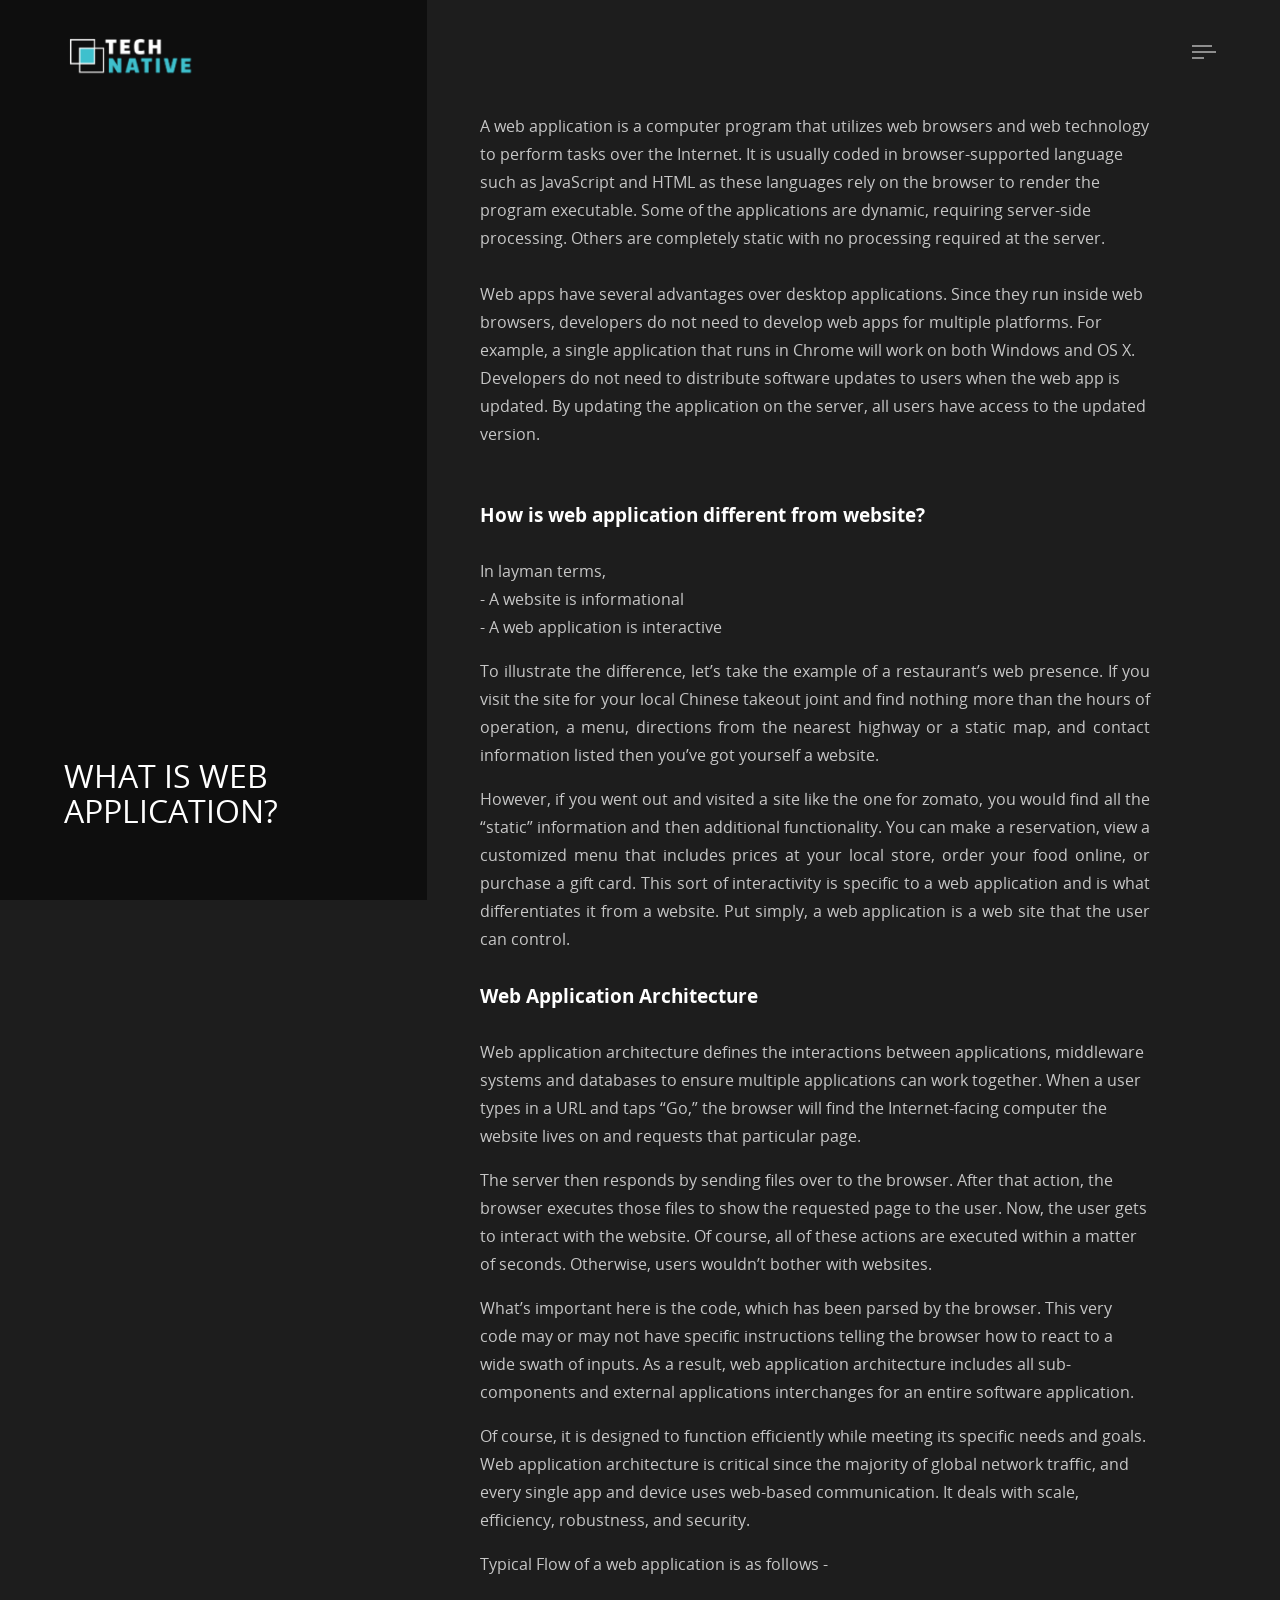
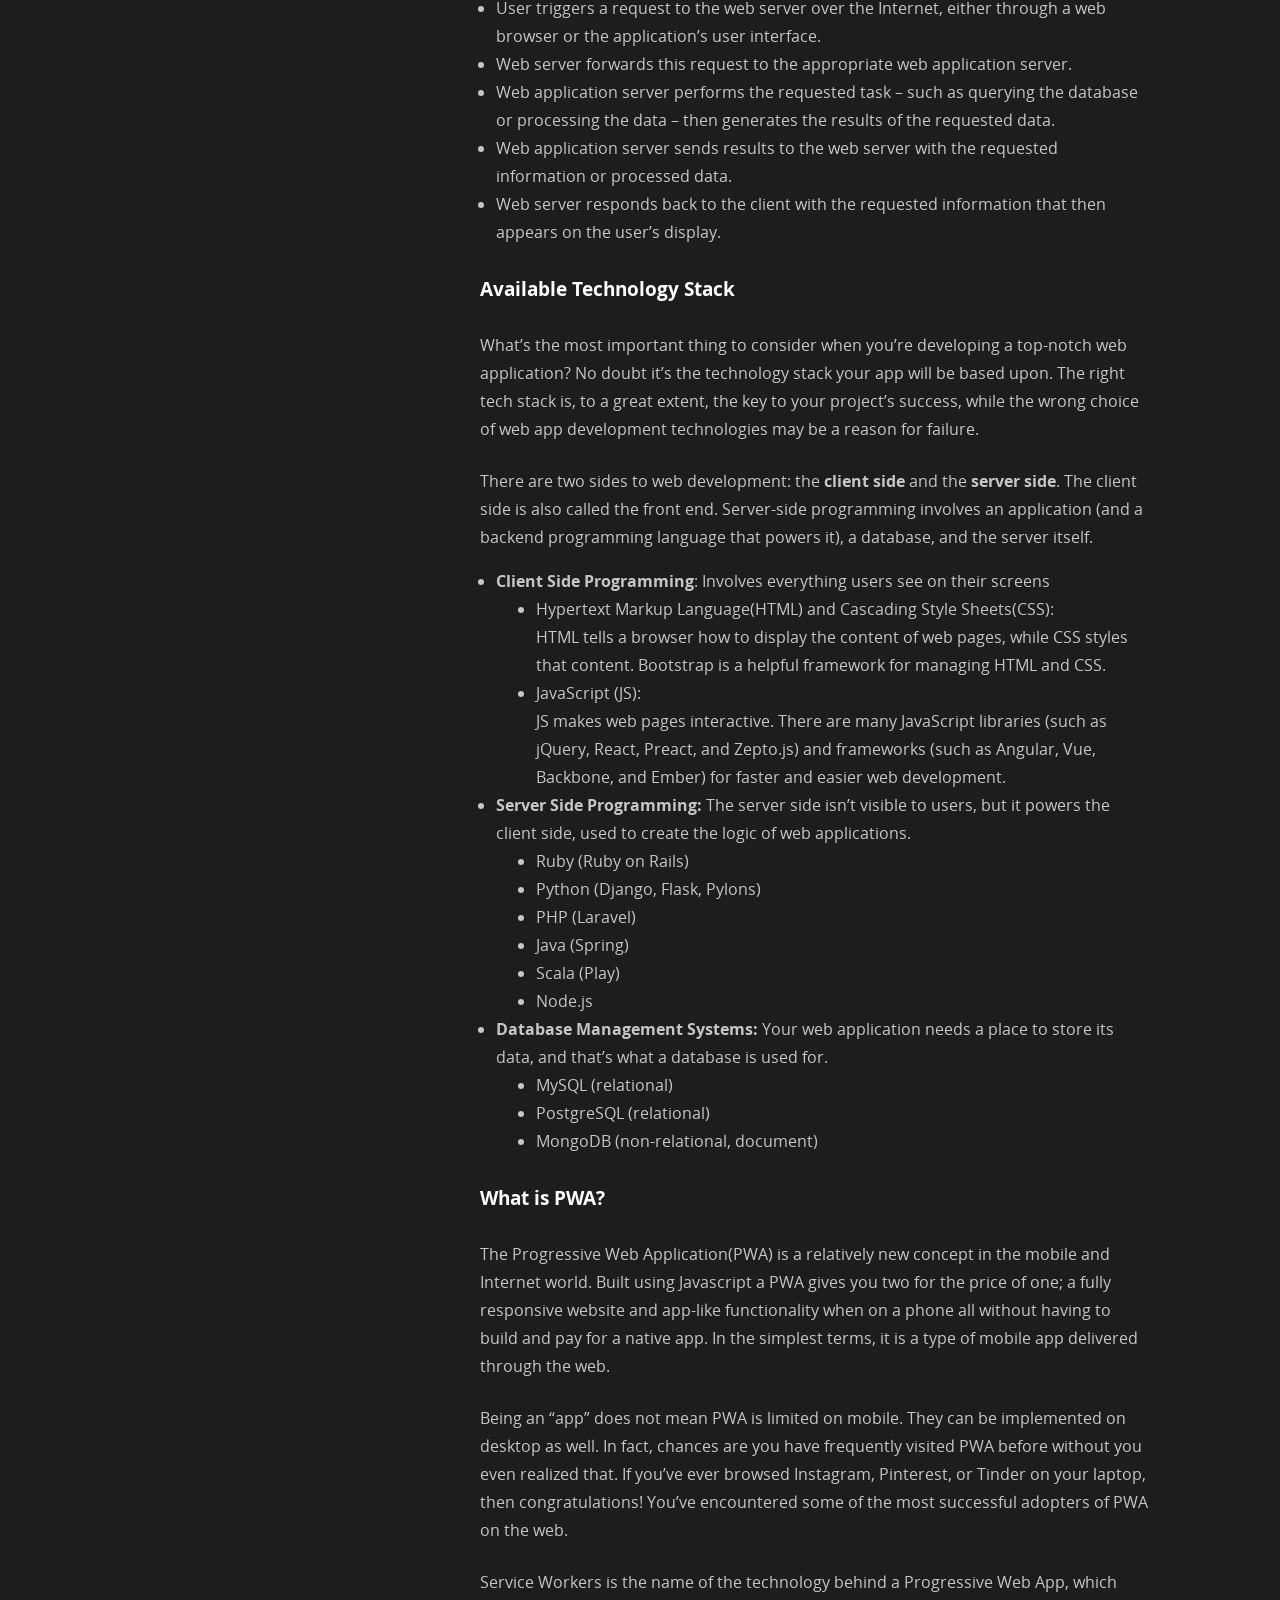
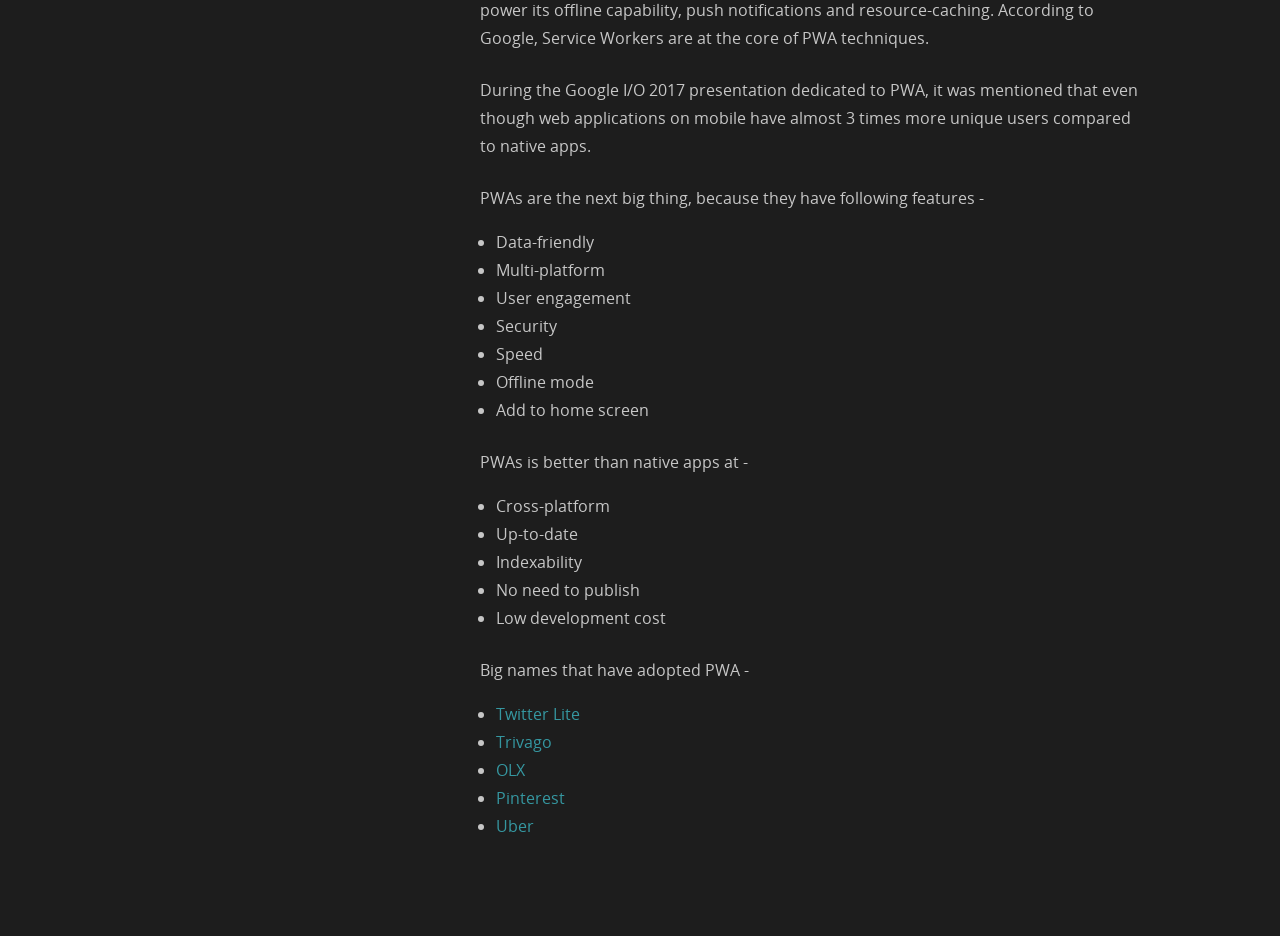
==== commit c69a2953: "Photos updated" ====
--- a/blog.html
+++ b/blog.html
@@ -11,7 +11,7 @@
   <meta http-equiv="content-type" content="text/html; charset=UTF-8">
 
   <!-- Page Title Here -->
-  <title>TECHNATIVE</title>
+  <title>TECH NATIVE</title>
 
   <!-- Meta -->
   <!-- Page Description Here -->
@@ -98,7 +98,7 @@
     <!-- Begin of logo/brand -->
     <a class="navbar-brand" href="index.html">
       <span class="logo">
-        <img class="light-logo" src="img/logo.png" alt="Logo">
+        <img class="light-logo" src="img/logo_2.png" alt="Logo">
       </span>
       <!-- <span class="text">
         <span class="line">Simpleux</span>
@@ -135,10 +135,16 @@
             <a class="nav-link" href="index.html#whoWeAre">Who We Are</a>
           </li>
           <li class="nav-item">
+            <a class="nav-link" href="index.html#team">Team</a>
+          </li>
+          <li class="nav-item">
             <a class="nav-link" href="index.html#whatWeDo">What We Do</a>
           </li>
           <li class="nav-item">
             <a class="nav-link" href="index.html#howItWorks">How I.T. Works</a>
+          </li>
+          <li class="nav-item">
+            <a class="nav-link" href="index.html#blogs">Blogs</a>
           </li>
           <li class="nav-item">
             <a class="nav-link" href="index.html#contact">Contact</a>
--- a/css/main.css
+++ b/css/main.css
@@ -860,7 +860,7 @@
   transition: 0.45s;
   color: #ffffff; }
   .icon-btn .icon {
-    font-size: 32px; }
+    font-size: 20px; }
   .icon-btn:hover {
     color: rgba(255, 255, 255, 0.5); }
 
@@ -2441,8 +2441,8 @@
           font-size: 4rem; } }
       @media (min-width: 992px) {
         .page-header-alpha .navbar-mainmenu .nav-item {
-          line-height: 0.8;
-          font-size: 6rem; } }
+          line-height: 0.7;
+          font-size: 4rem; } }
       @media (min-width: 768px) and (max-height: 480px) {
         .page-header-alpha .navbar-mainmenu .nav-item {
           font-size: 3rem; } }
